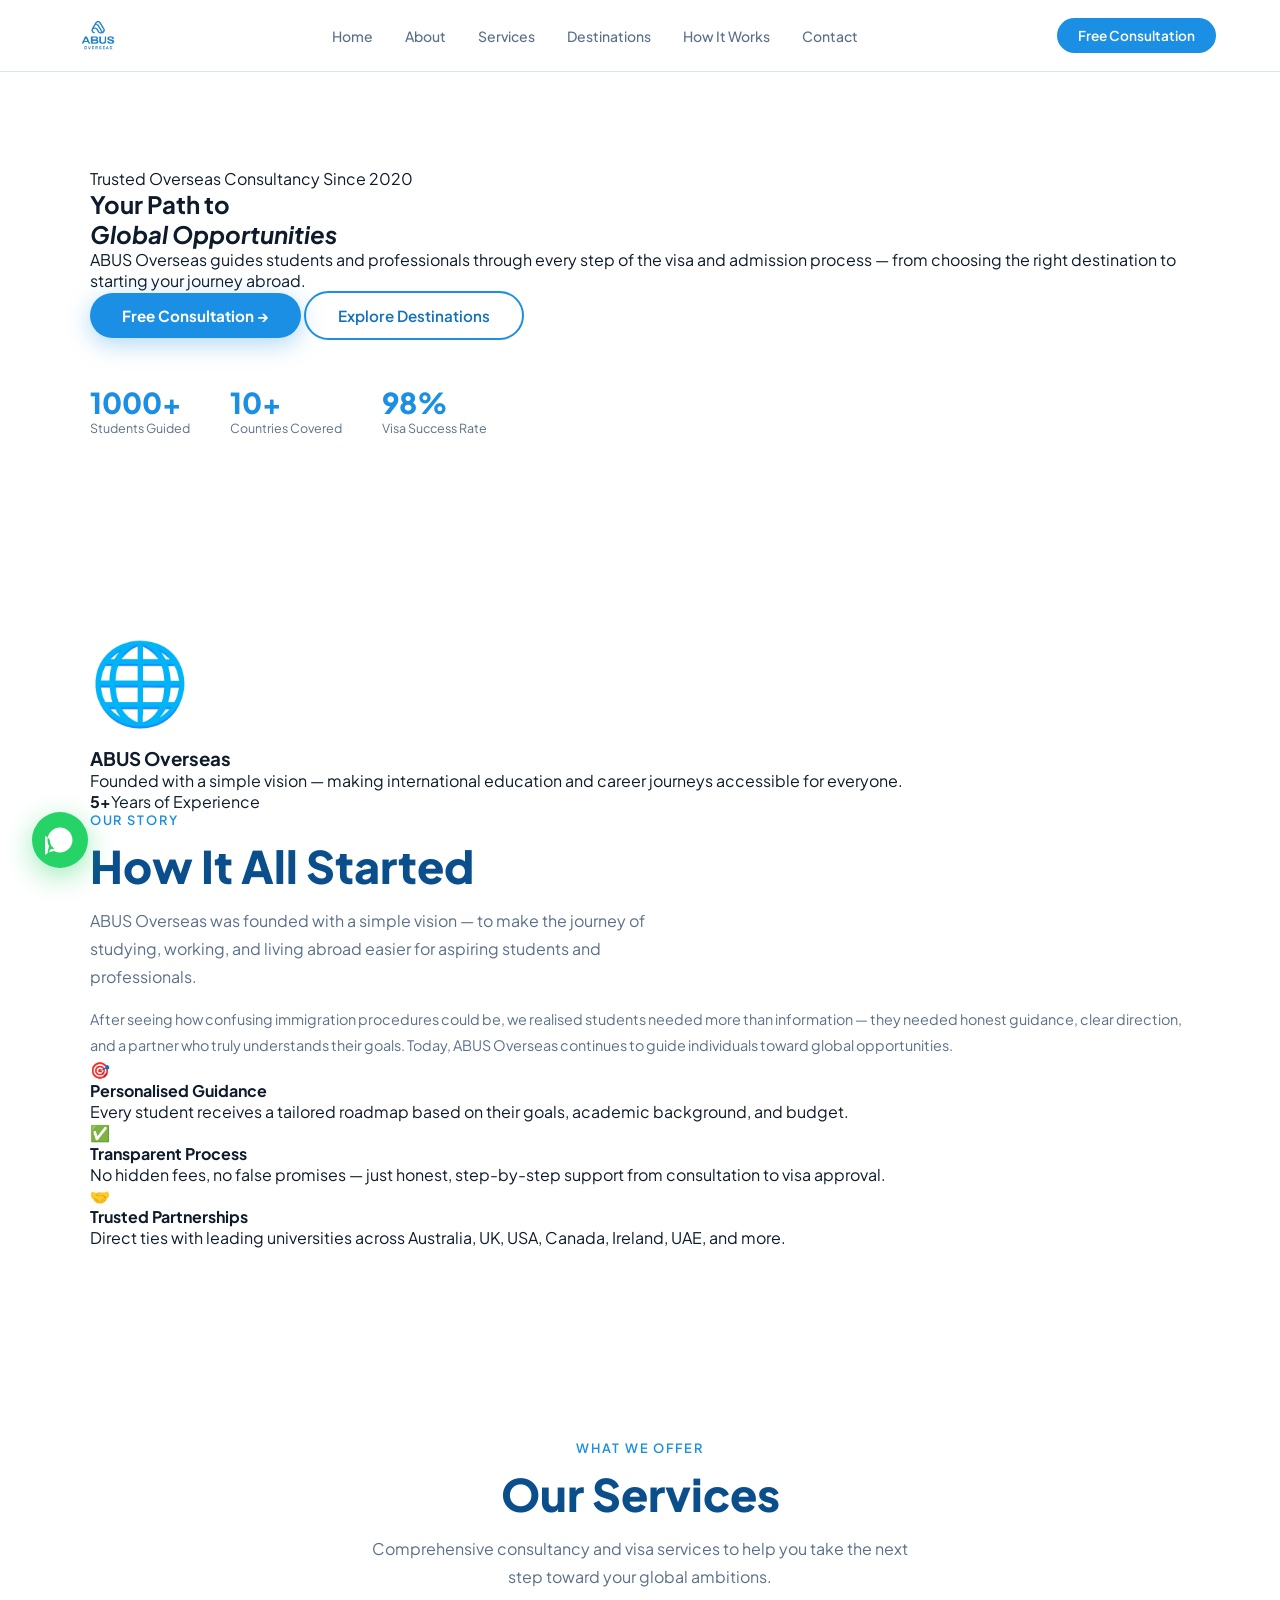
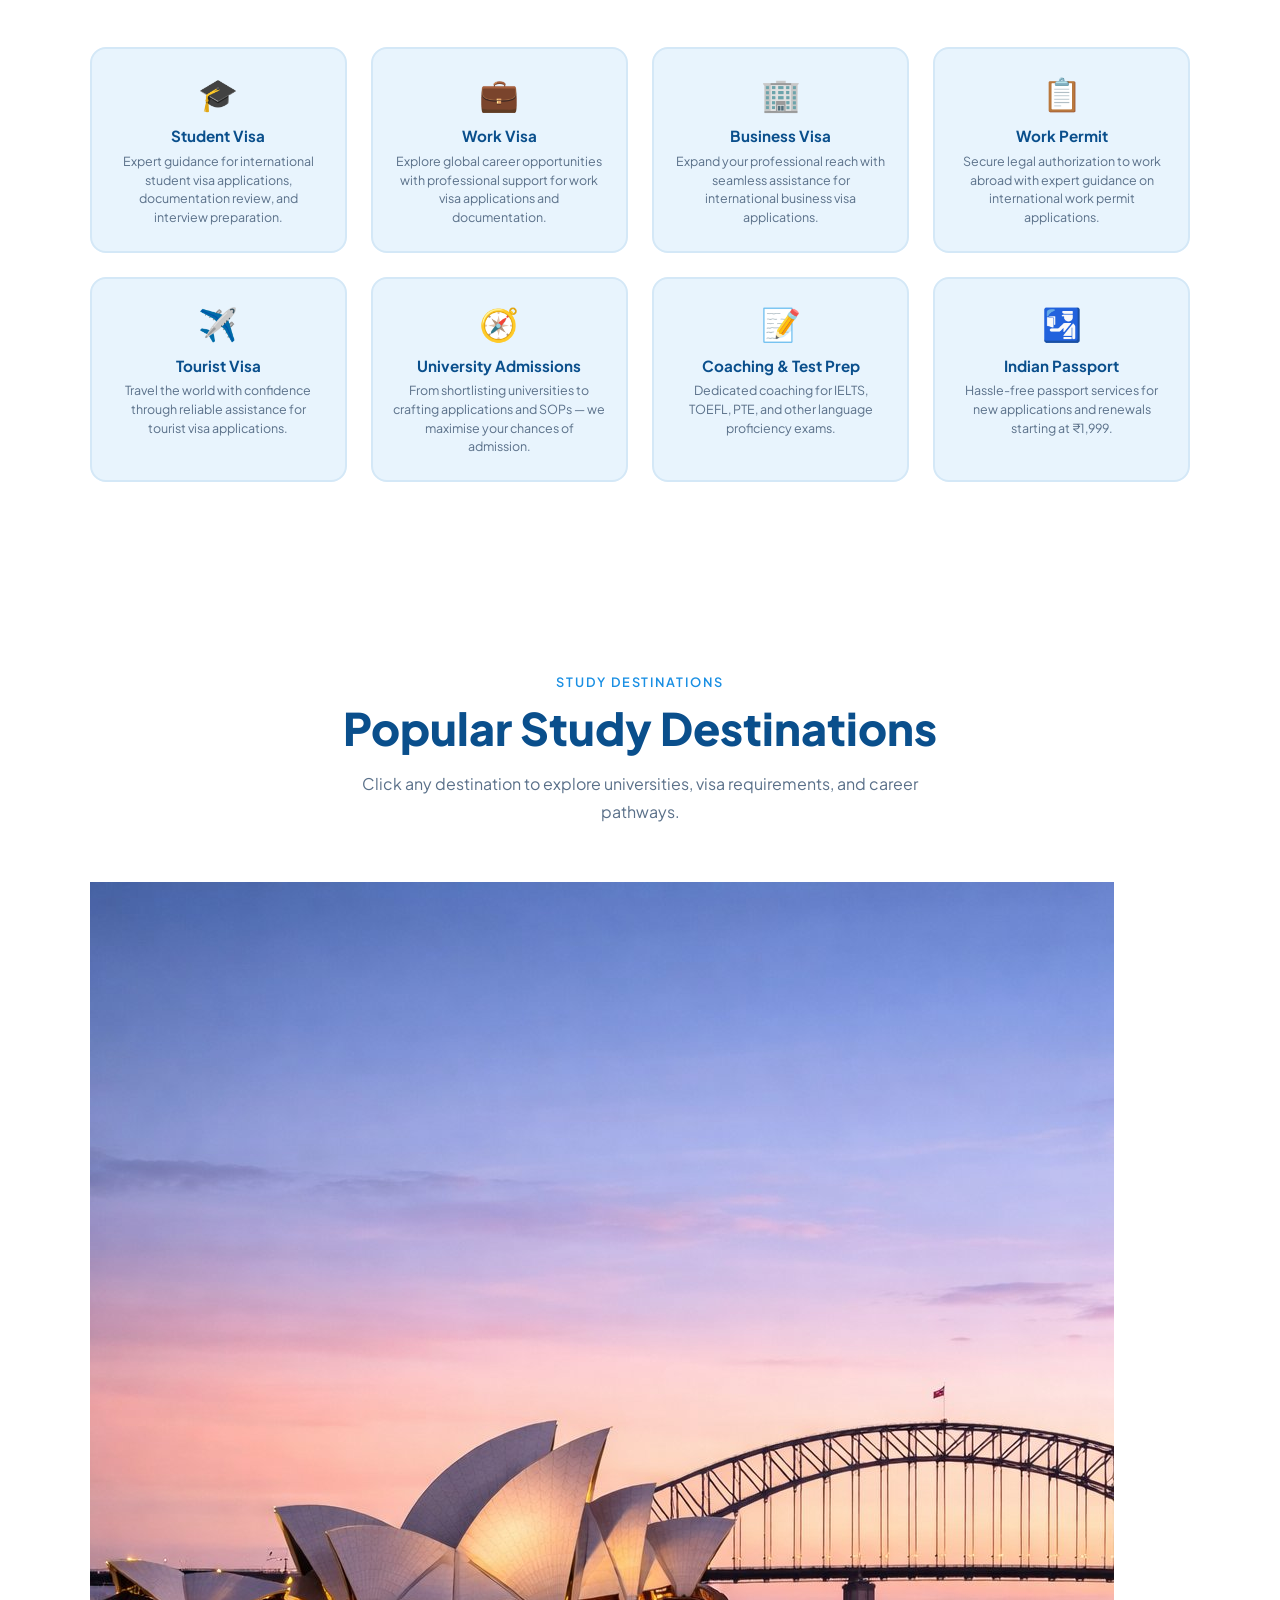
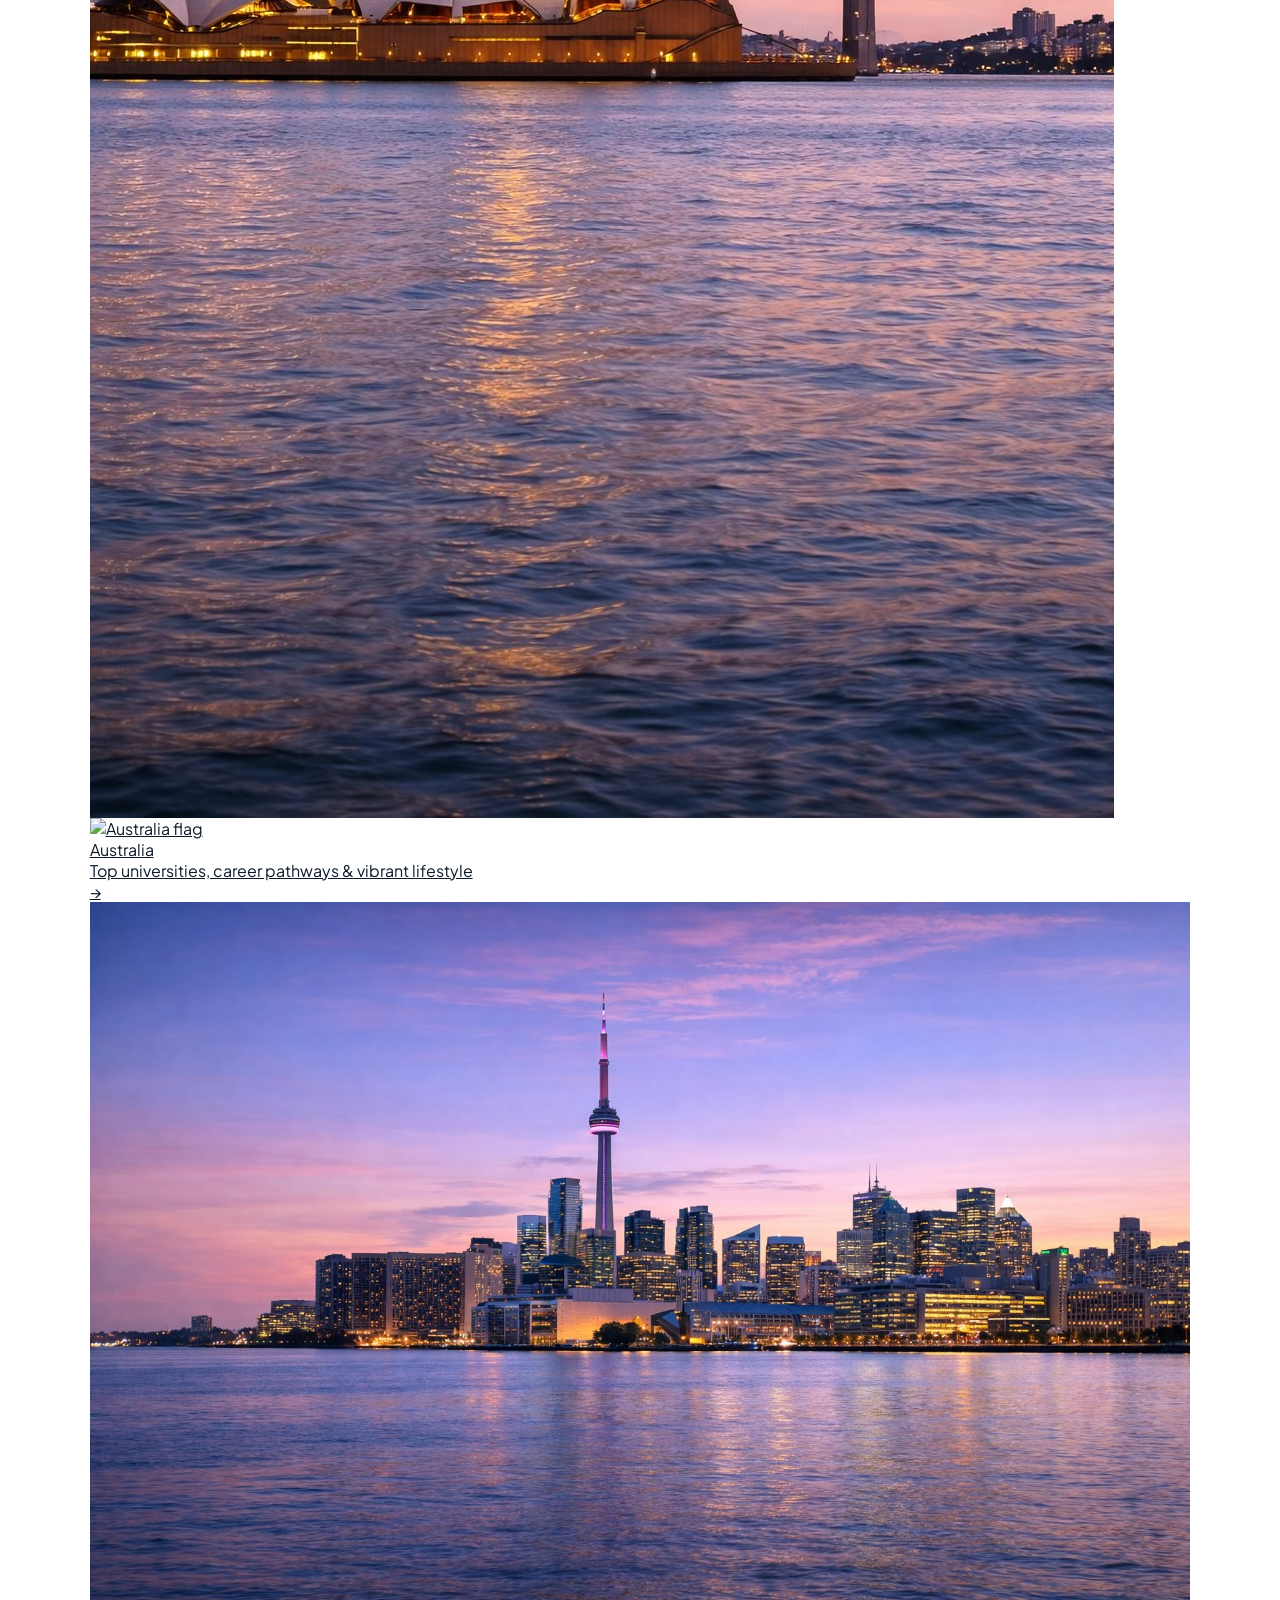
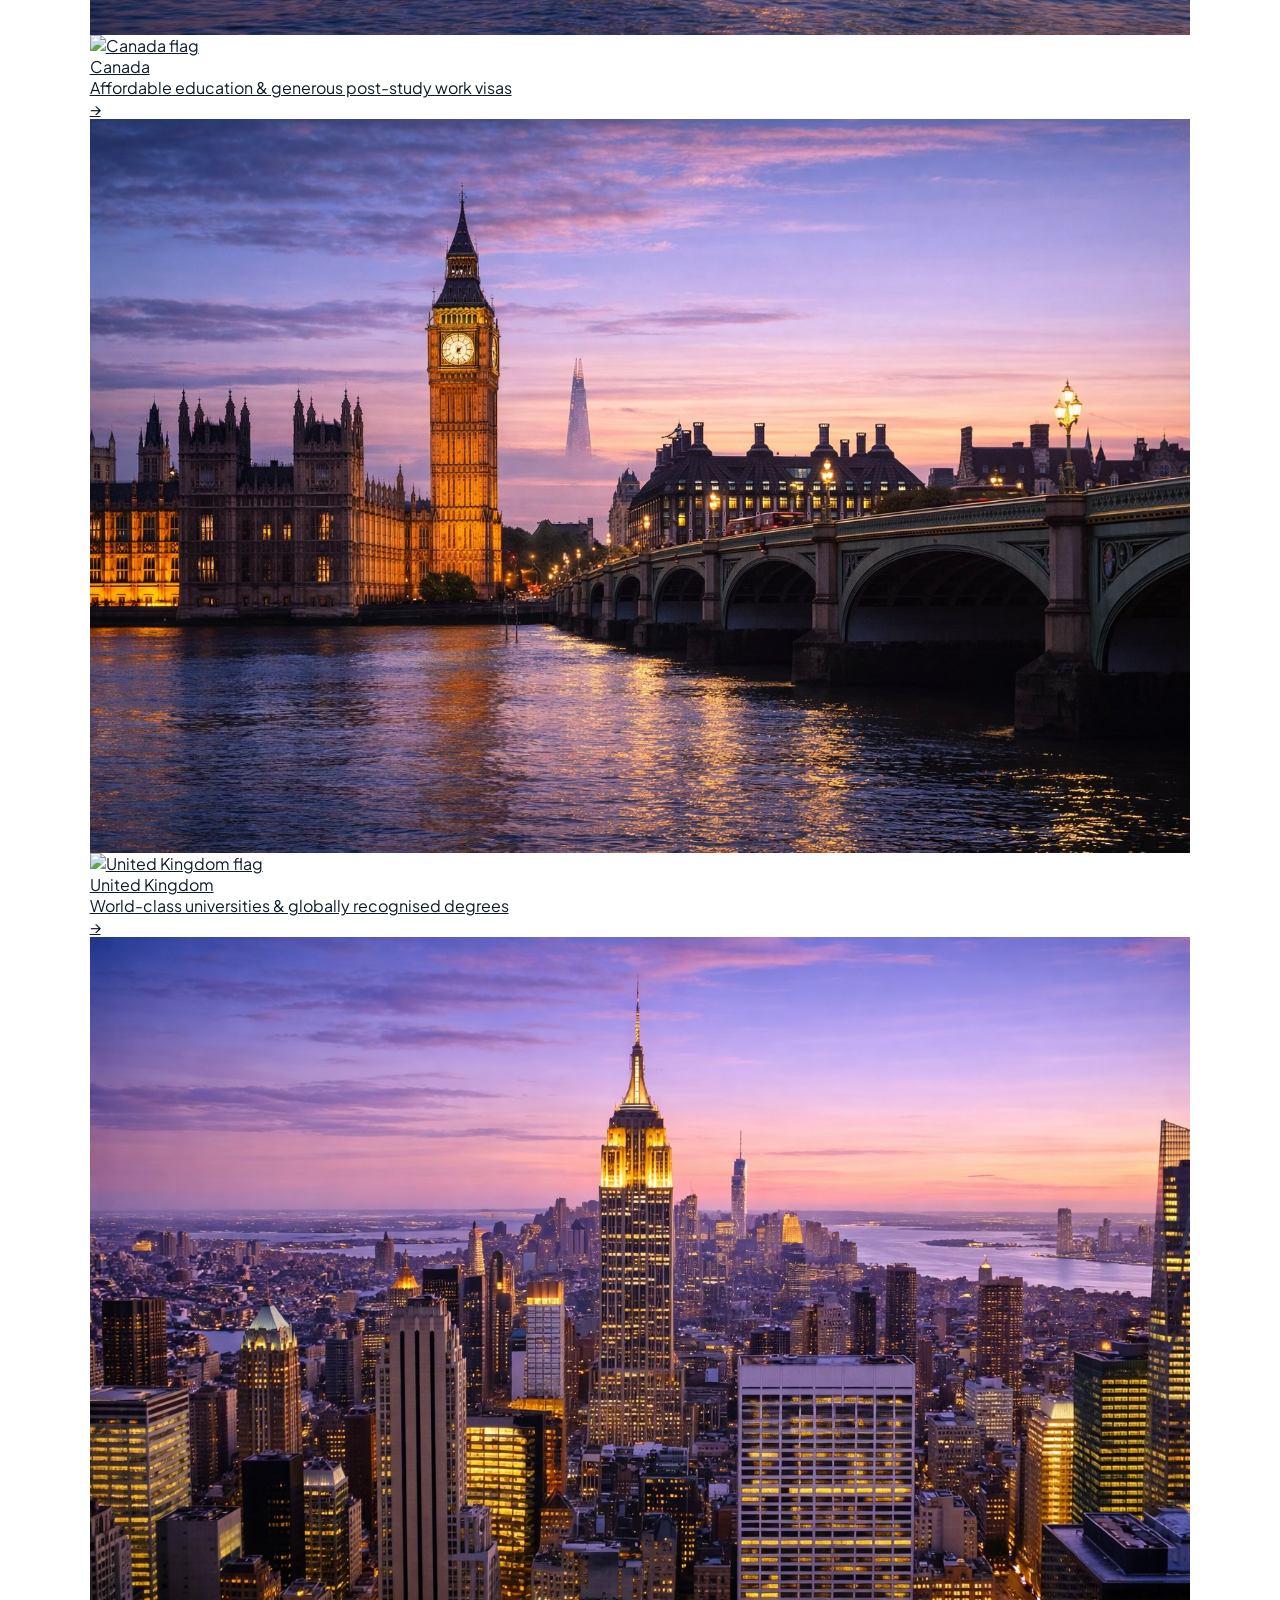
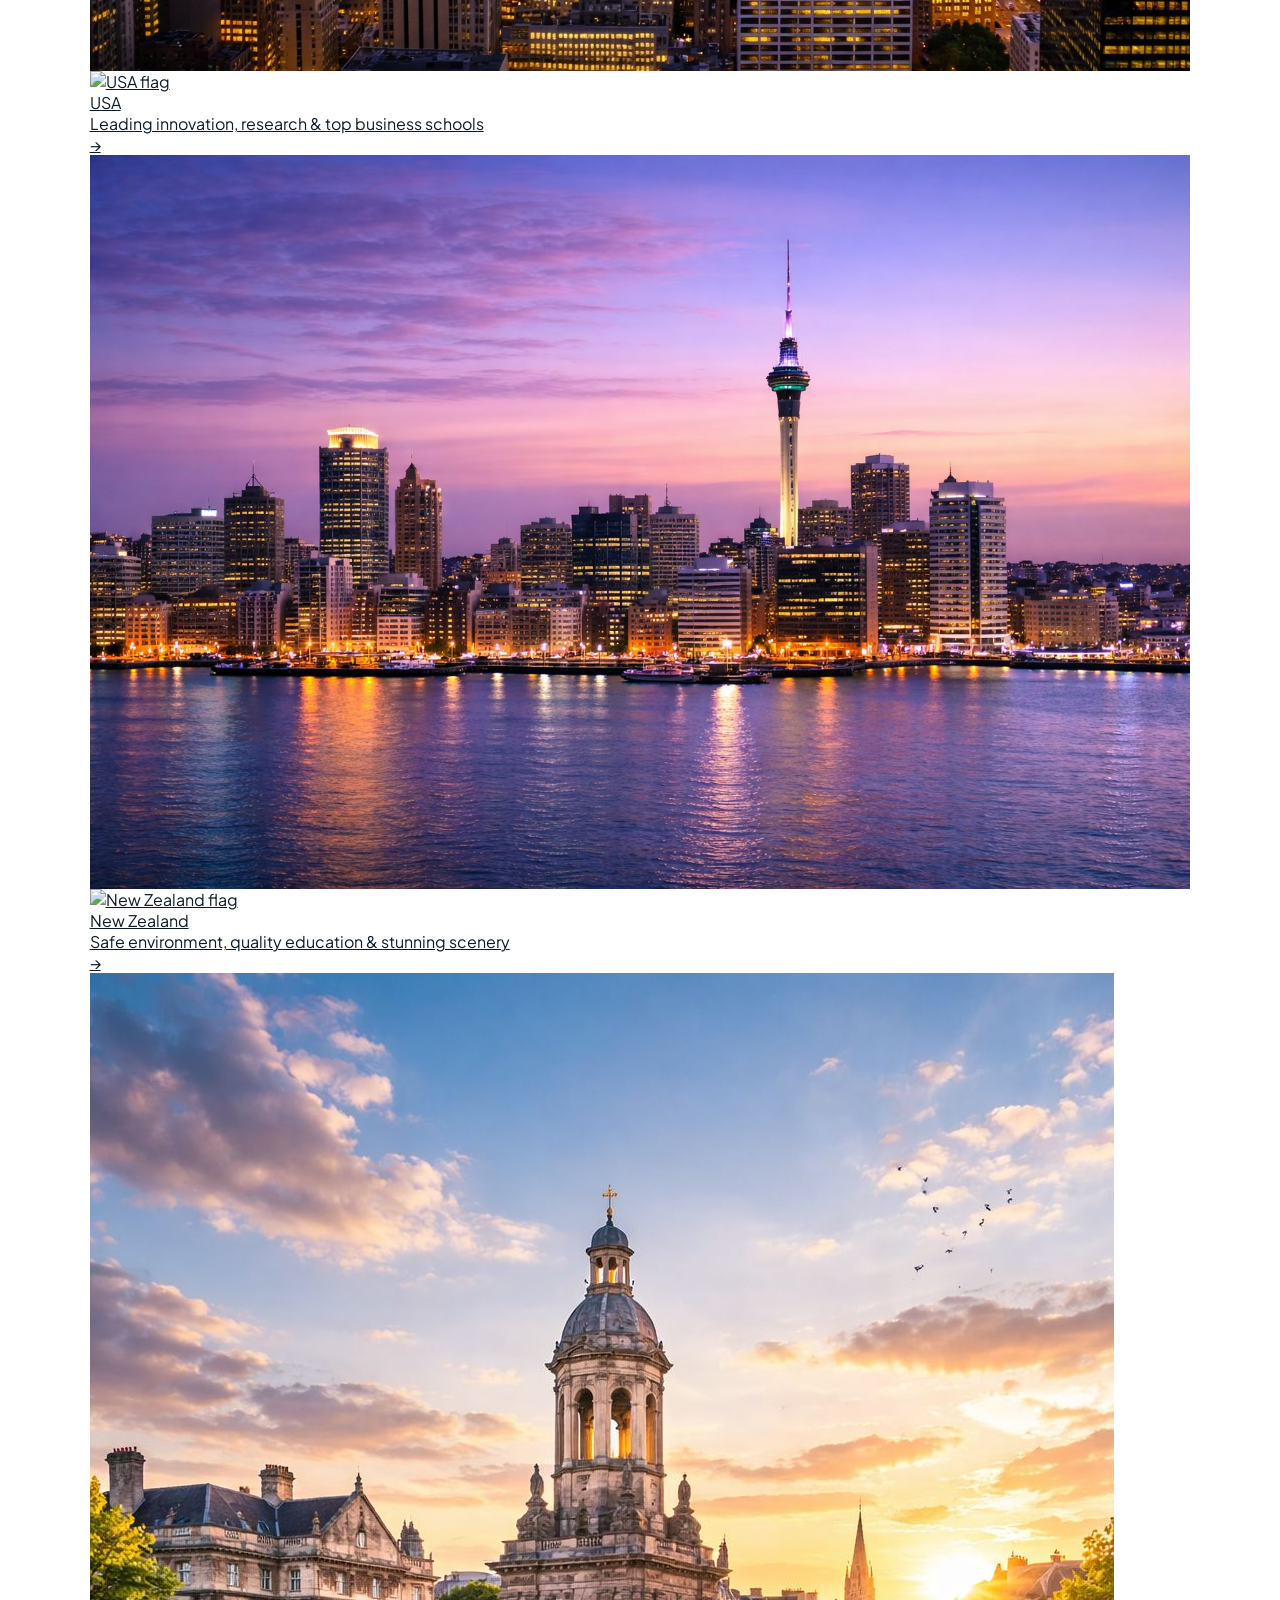
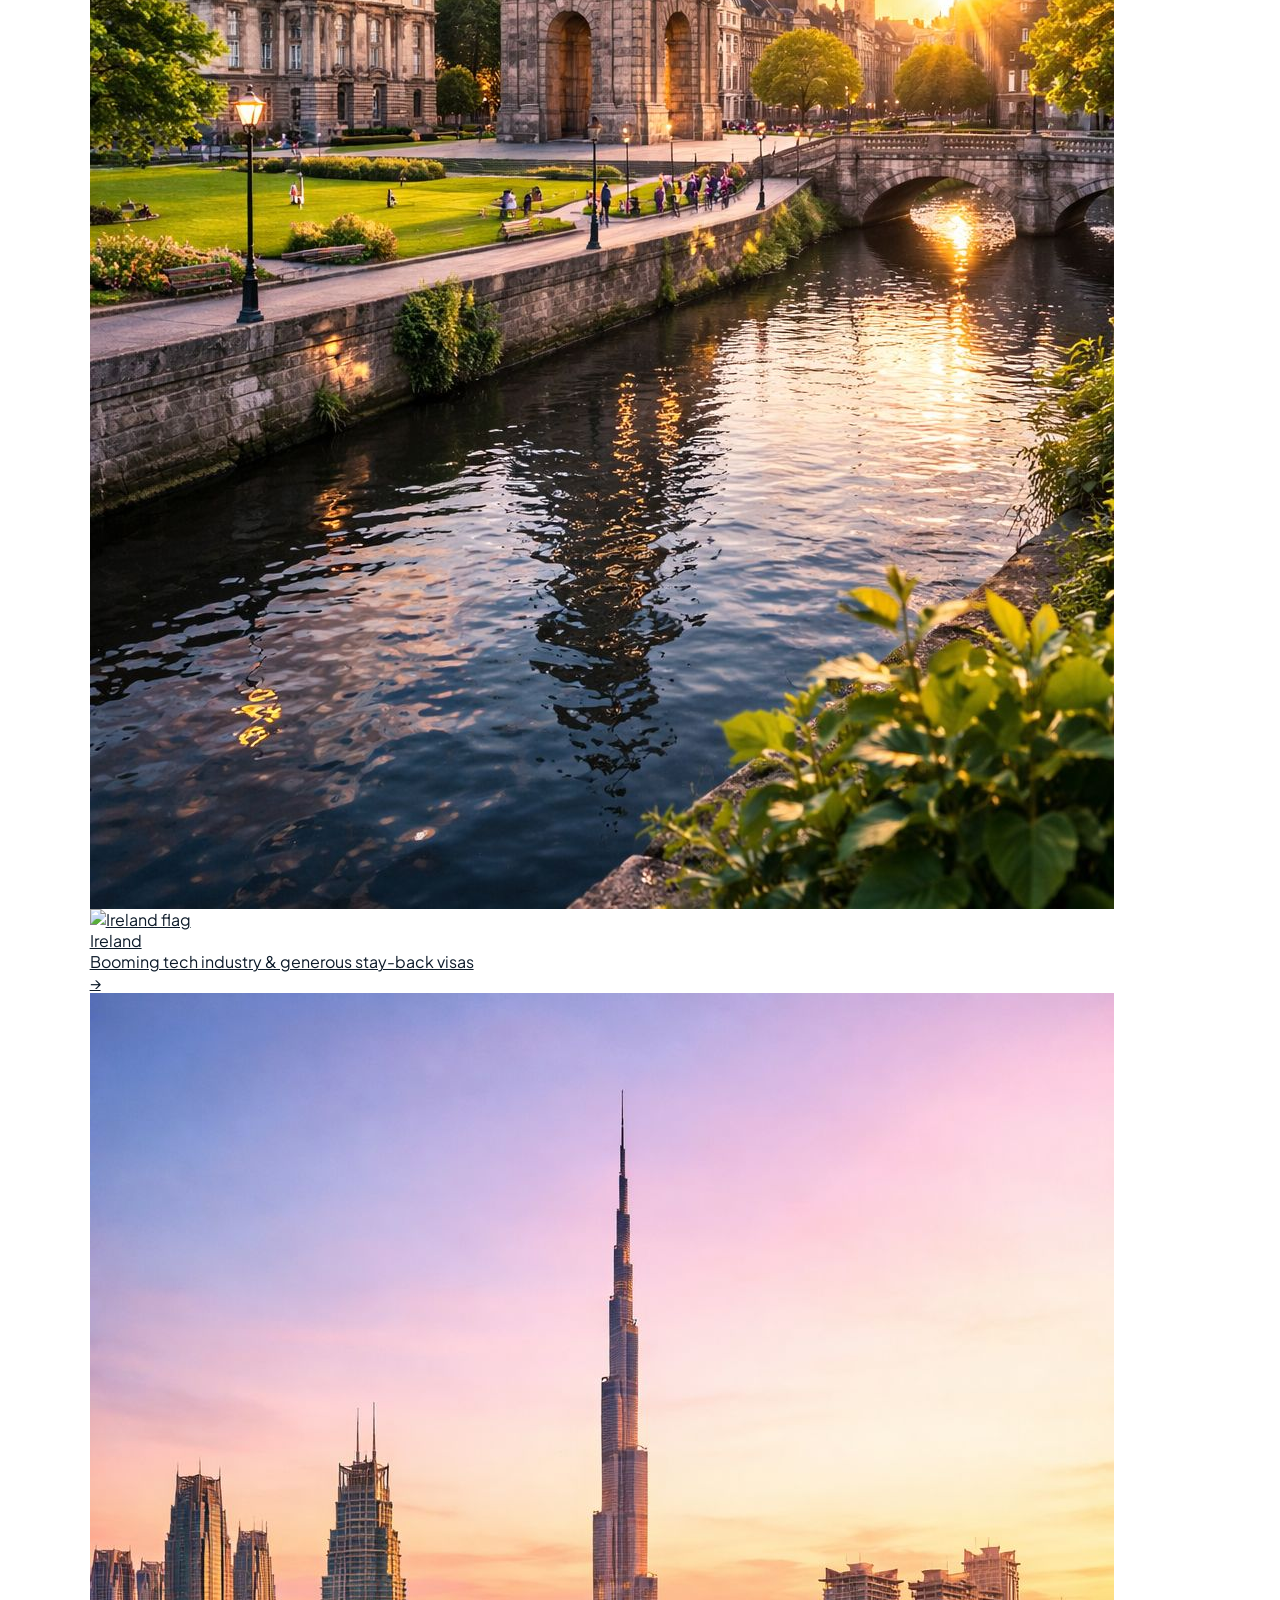
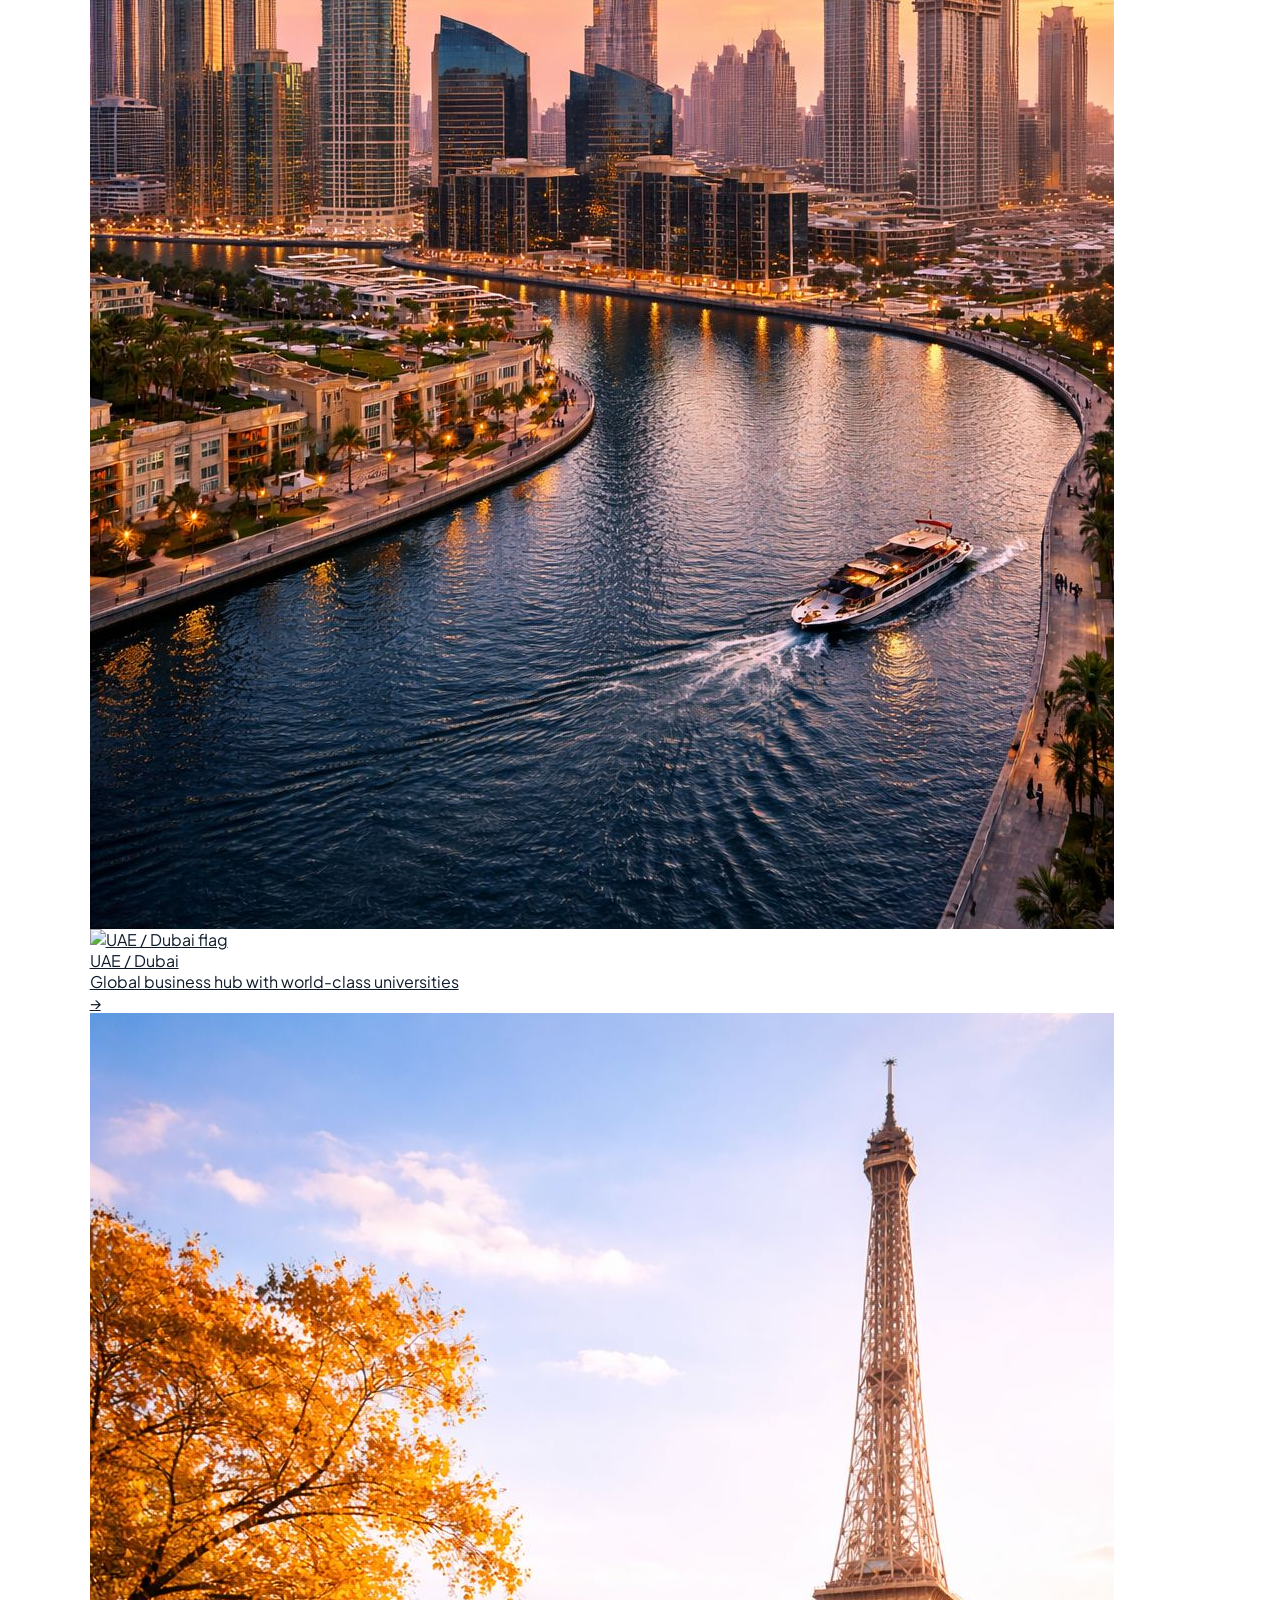
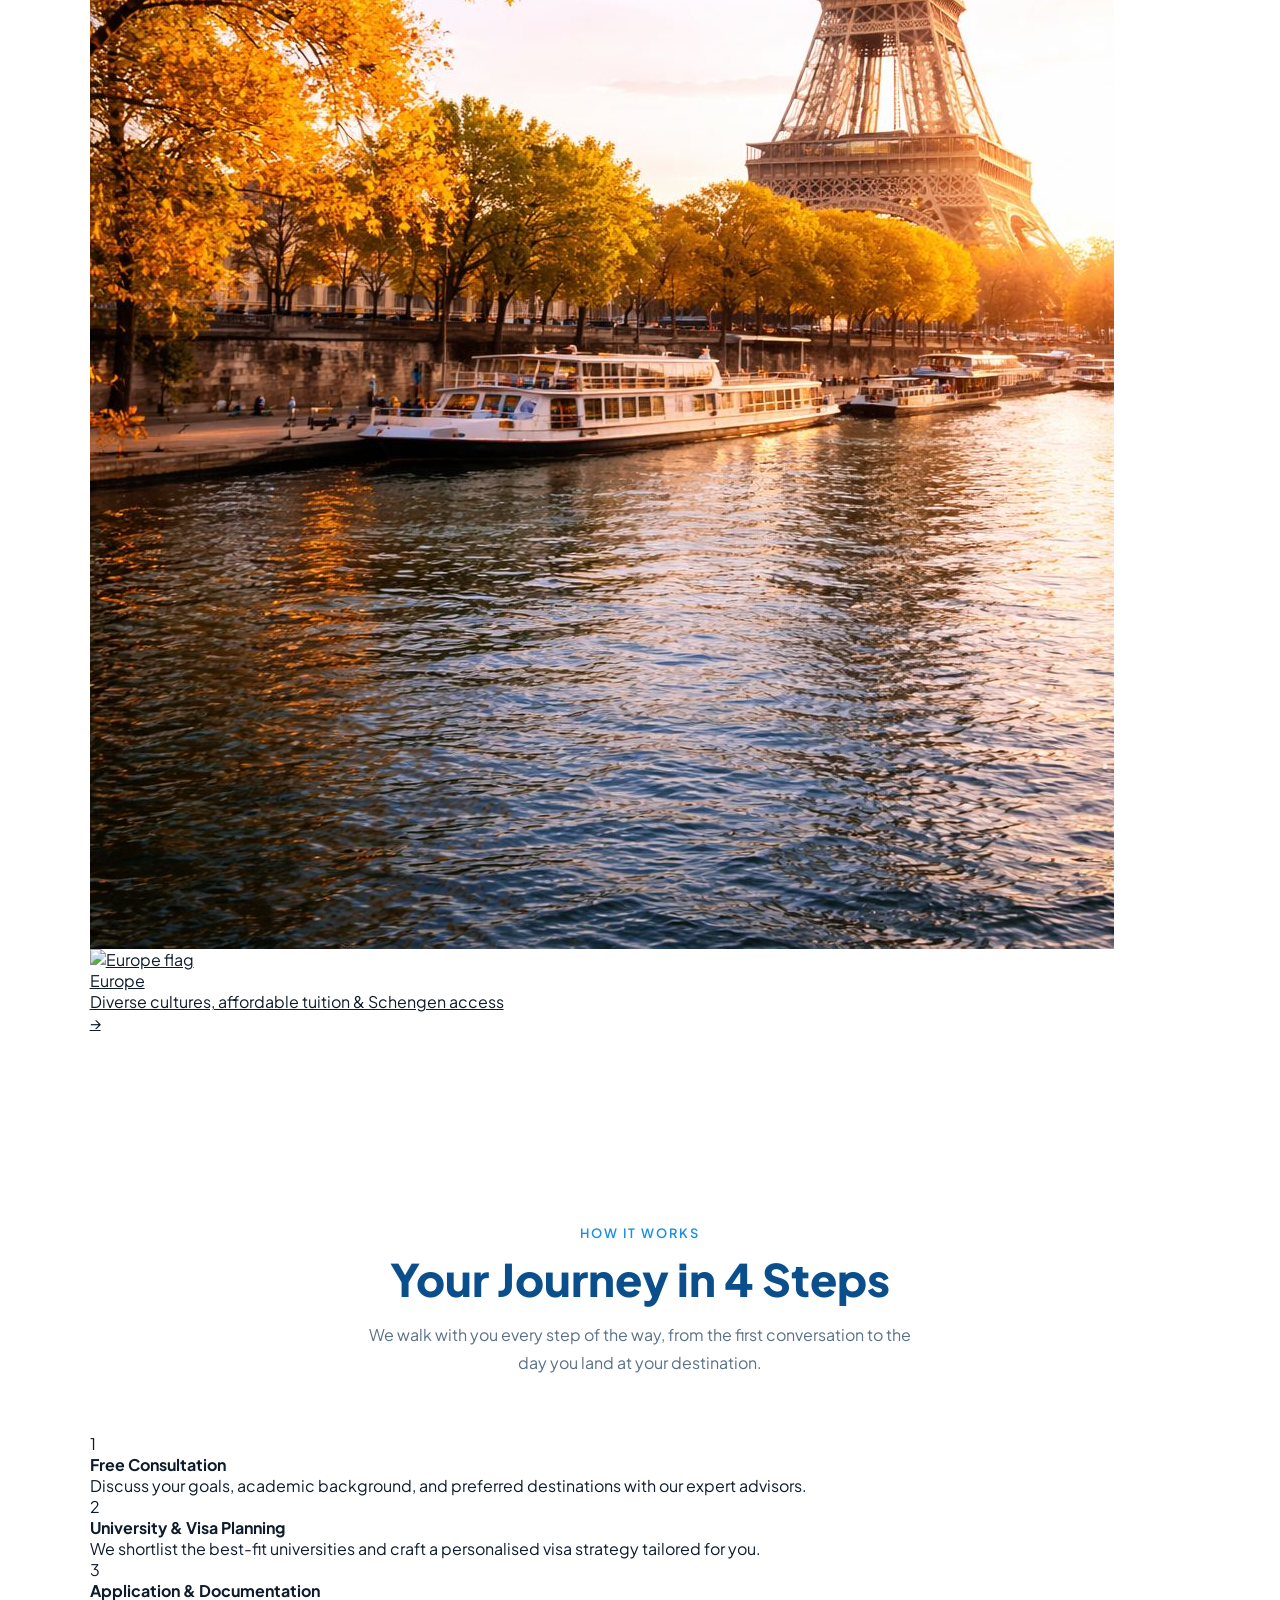
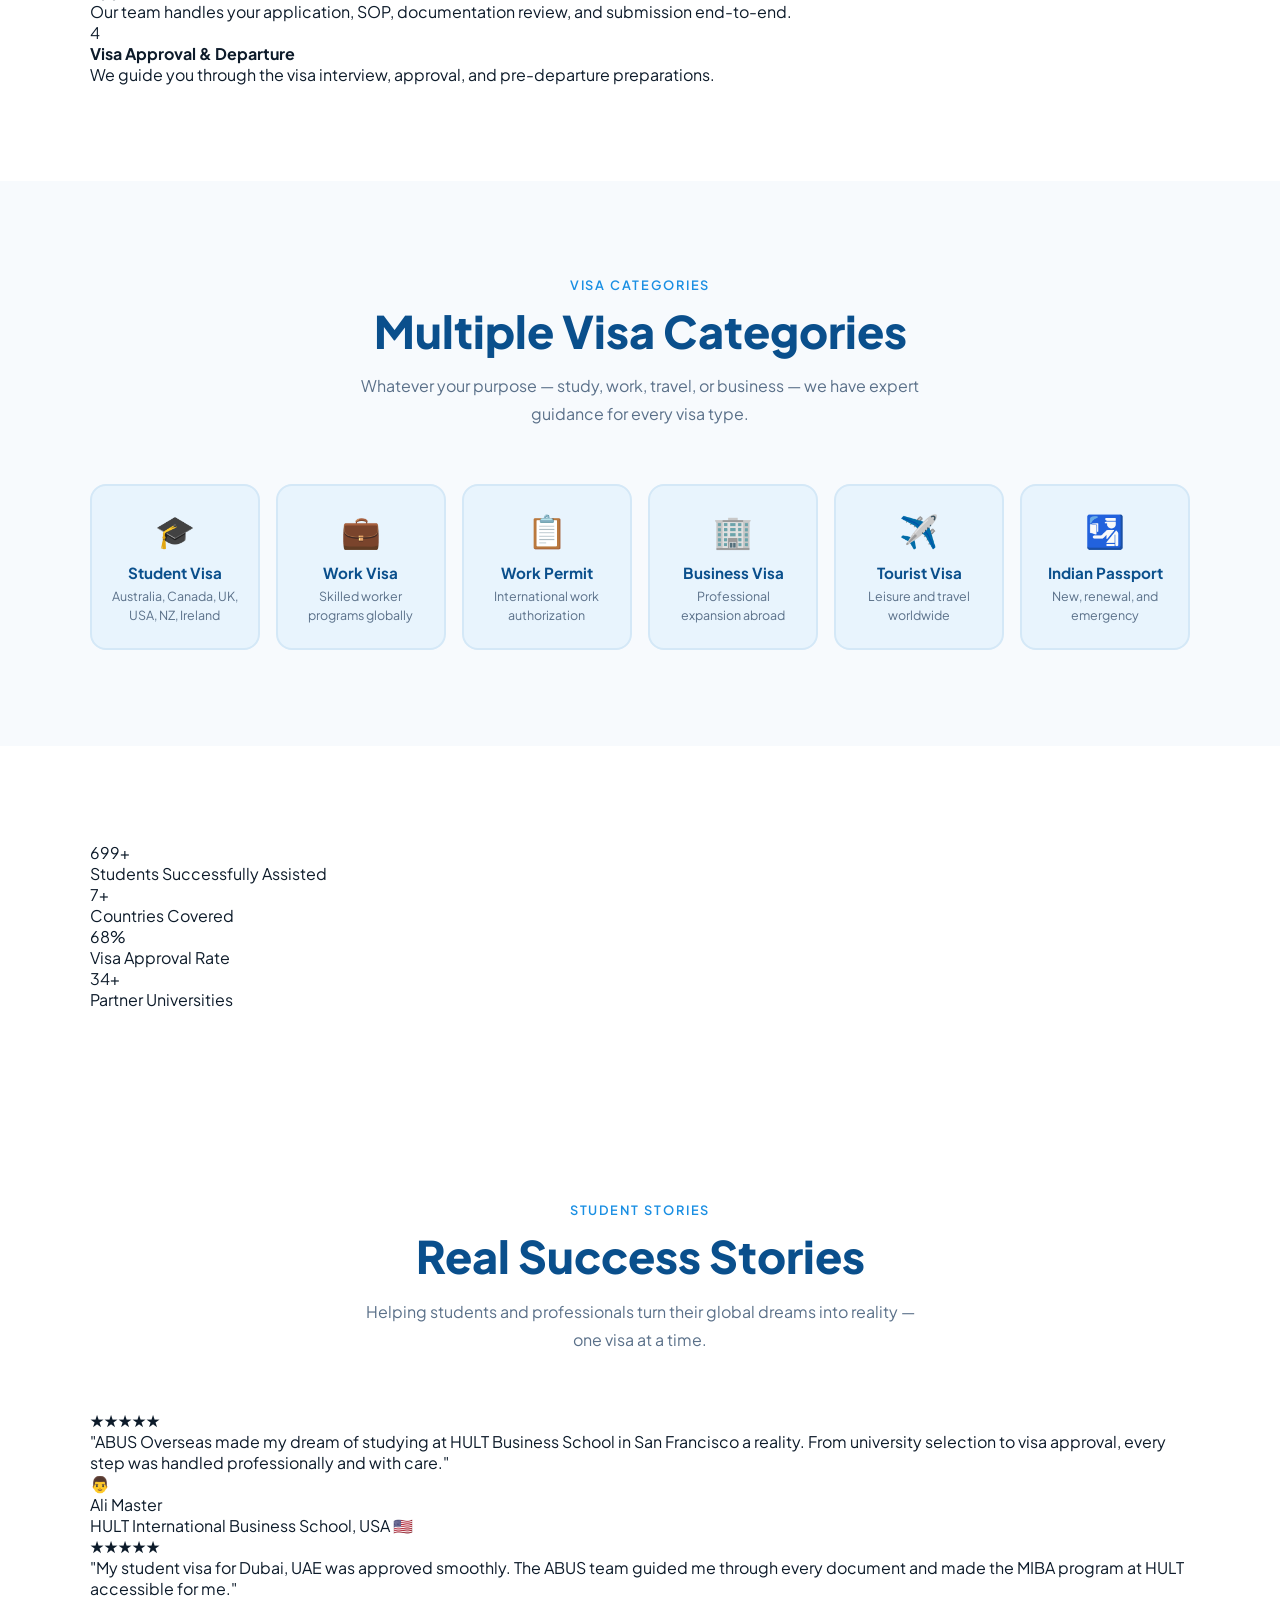
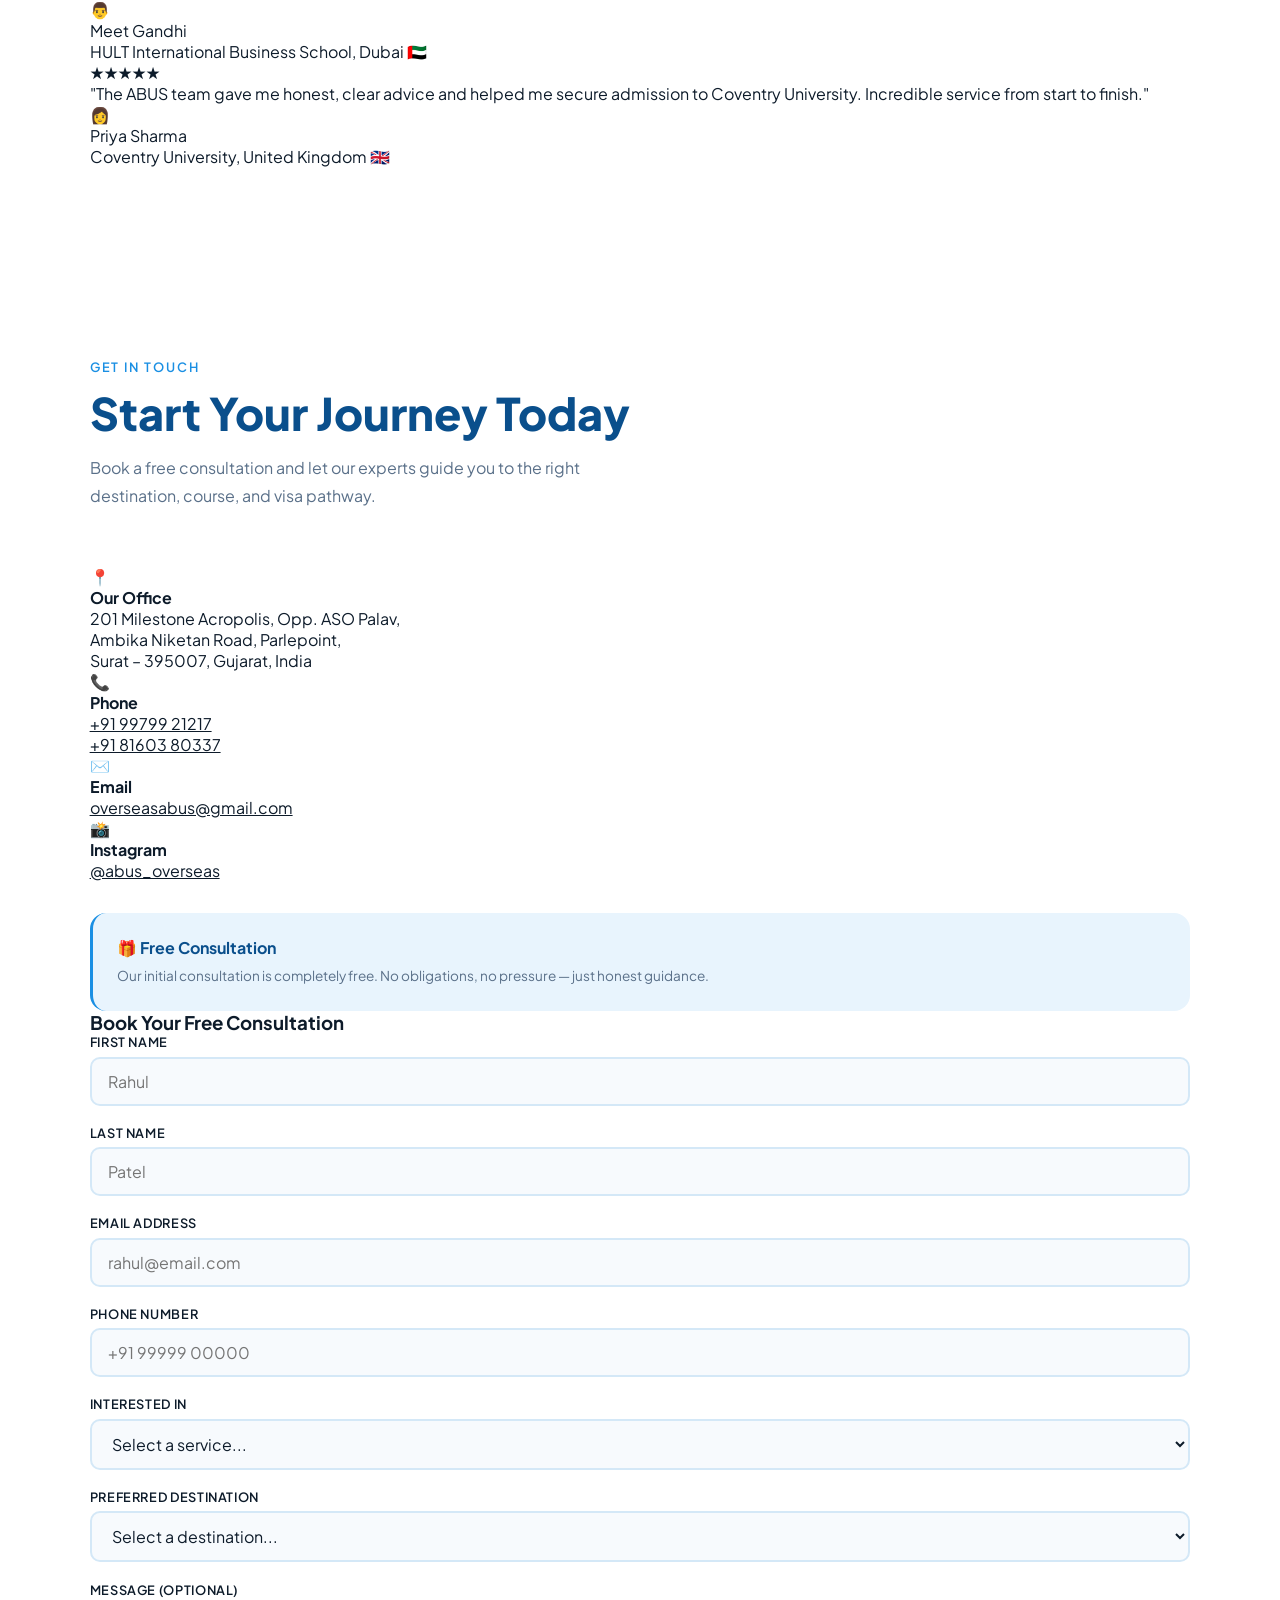
==== index.html @ 8bae04ed "issue2" ====
<!DOCTYPE html>
<html lang="en">
<head>
<meta charset="UTF-8">
<meta name="viewport" content="width=device-width, initial-scale=1.0">
<title>ABUS Overseas – Visa Consultancy & Study Abroad Experts | Surat, India</title>
<meta name="description" content="ABUS Overseas provides expert visa consultancy, university admissions, and overseas coaching services. Student visa, work visa, passport assistance. Based in Surat, India.">
<meta name="keywords" content="visa consultancy Surat, study abroad India, student visa Australia, Canada PR, UK student visa, IELTS coaching Surat, overseas education consultant, ABUS Overseas">
<meta name="author" content="ABUS Overseas">
<meta name="robots" content="index, follow">
<link rel="canonical" href="https://Raj-DigiSurf.github.io/abus-overseas/">
<meta property="og:type" content="website">
<meta property="og:title" content="ABUS Overseas – Your Path to Global Opportunities">
<meta property="og:description" content="Expert visa consultancy and overseas education services. 1000+ students guided across Australia, Canada, UK, USA, New Zealand, Ireland and UAE.">
<meta property="og:url" content="https://Raj-DigiSurf.github.io/abus-overseas/">
<meta property="og:image" content="https://Raj-DigiSurf.github.io/abus-overseas/og-image.jpg">
<meta name="twitter:card" content="summary_large_image">
<meta name="twitter:title" content="ABUS Overseas – Your Path to Global Opportunities">
<script type="application/ld+json">
{
  "@context": "https://schema.org",
  "@type": "LocalBusiness",
  "name": "ABUS Overseas",
  "url": "https://Raj-DigiSurf.github.io/abus-overseas/",
  "telephone": "+91-9979921217",
  "email": "overseasabus@gmail.com",
  "address": {
    "@type": "PostalAddress",
    "streetAddress": "201 Milestone Acropolis, Opp. ASO Palav, Ambika Niketan Road, Parlepoint",
    "addressLocality": "Surat",
    "addressRegion": "Gujarat",
    "postalCode": "395007",
    "addressCountry": "IN"
  },
  "openingHoursSpecification": {
    "@type": "OpeningHoursSpecification",
    "dayOfWeek": ["Monday","Tuesday","Wednesday","Thursday","Friday","Saturday"],
    "opens": "09:00",
    "closes": "19:00"
  },
  "sameAs": ["https://www.instagram.com/abus_overseas","https://www.facebook.com/abusoverseas"]
}
</script>
<link rel="preconnect" href="https://fonts.googleapis.com">
<link href="https://fonts.googleapis.com/css2?family=Plus+Jakarta+Sans:ital,wght@0,400;0,500;0,600;0,700;0,800;1,400&display=swap" rel="stylesheet">
<link rel="stylesheet" href="styles.css">
<style>
:root{--blue:#1A8FE3;--blue-dark:#1270BE;--blue-deep:#0A4F8C;--blue-light:#E8F4FD;--blue-mid:#4AADEF;--white:#fff;--off-white:#F7FAFD;--text:#0D1B2A;--muted:#5A7089;--border:#D4E8F7;--nav-h:72px}
*,*::before,*::after{box-sizing:border-box;margin:0;padding:0}
html{scroll-behavior:smooth}
body{font-family:'Plus Jakarta Sans',sans-serif;color:var(--text);background:var(--white);overflow-x:hidden}
h1,h2,h3,h4,h5{font-family:'Plus Jakarta Sans',sans-serif}
img{max-width:100%;display:block}
/* ── NAV ── */
nav#main-nav{position:fixed;top:0;left:0;right:0;height:var(--nav-h);background:rgba(255,255,255,.96);backdrop-filter:blur(14px);border-bottom:1px solid var(--border);display:flex;align-items:center;justify-content:space-between;padding:0 5%;z-index:1000;transition:box-shadow .3s}
nav#main-nav.scrolled{box-shadow:0 4px 30px rgba(26,143,227,.1)}
.nav-logo{display:flex;align-items:center;text-decoration:none}
.nav-logo img{height:68px;width:auto;transition:opacity .2s}
.nav-links{display:flex;gap:2rem;list-style:none}
.nav-links a{text-decoration:none;font-size:.875rem;font-weight:500;color:var(--muted);transition:color .2s;position:relative;padding-bottom:4px}
.nav-links a::after{content:'';position:absolute;bottom:0;left:0;right:0;height:2px;background:var(--blue);transform:scaleX(0);transition:transform .25s}
.nav-links a:hover,.nav-links a.active{color:var(--blue)}
.nav-links a:hover::after,.nav-links a.active::after{transform:scaleX(1)}
.nav-cta{background:var(--blue);color:#fff;padding:.55rem 1.3rem;border-radius:100px;font-weight:600;font-size:.85rem;text-decoration:none;transition:background .2s,transform .15s;white-space:nowrap}
.nav-cta:hover{background:var(--blue-dark);transform:translateY(-1px)}
.hamburger span{display:block;width:24px;height:2px;background:var(--text);border-radius:2px;transition:all .3s}
.hamburger.active span:nth-child(1){transform:translateY(7px) rotate(45deg)}
.hamburger.active span:nth-child(2){opacity:0;transform:scaleX(0)}
.hamburger.active span:nth-child(3){transform:translateY(-7px) rotate(-45deg)}
.mobile-menu{position:fixed;top:var(--nav-h);left:0;right:0;bottom:0;background:#fff;padding:0 5% 2rem;display:none;flex-direction:column;z-index:999;overflow-y:auto;-webkit-overflow-scrolling:touch}
.mobile-menu.open{display:flex}
.mobile-menu a{font-size:1rem;font-weight:600;color:var(--text);text-decoration:none;padding:1rem 0;border-bottom:1px solid var(--border);display:flex;align-items:center;justify-content:space-between}
.mobile-menu a::after{content:'›';color:var(--blue);font-size:1.4rem;font-weight:300}
.mobile-menu a.mc{margin-top:1.5rem;background:var(--blue);color:#fff;padding:1rem 1.5rem;border-radius:100px;justify-content:center;border:none}
.mobile-menu a.mc::after{display:none}
.mobile-menu a.mc:hover{background:var(--blue-dark)}
/* ── FOOTER ── */
footer{background:var(--blue-deep);color:rgba(255,255,255,.75);padding:4rem 7% 2rem}
.footer-top{display:grid;grid-template-columns:1.8fr 1fr 1fr 1fr;gap:3rem;padding-bottom:3rem;border-bottom:1px solid rgba(255,255,255,.1)}
.footer-logo{display:flex;align-items:center;text-decoration:none;margin-bottom:1rem}
.footer-logo img{height:52px;width:auto;border-radius:8px}
.footer-brand p{font-size:.85rem;line-height:1.7;max-width:260px}
.footer-social{display:flex;gap:.75rem;margin-top:1.25rem}
.social-btn{width:36px;height:36px;border-radius:50%;background:rgba(255,255,255,.1);display:flex;align-items:center;justify-content:center;text-decoration:none;font-size:.85rem;transition:background .2s,transform .15s}
.social-btn:hover{background:var(--blue);transform:translateY(-2px)}
.footer-col h5{font-size:.8rem;font-weight:700;color:#fff;text-transform:uppercase;letter-spacing:.12em;margin-bottom:1.1rem}
.footer-col ul{list-style:none;display:flex;flex-direction:column;gap:.5rem}
.footer-col ul a{font-size:.82rem;color:rgba(255,255,255,.6);text-decoration:none;transition:color .2s}
.footer-col ul a:hover{color:#fff}
.footer-bottom{display:flex;align-items:center;justify-content:space-between;padding-top:2rem;font-size:.78rem;color:rgba(255,255,255,.5);flex-wrap:wrap;gap:.5rem}
/* ── WHATSAPP ── */
.wa-float{position:fixed;bottom:2rem;left:2rem;z-index:900;background:#25d366;color:#fff;width:56px;height:56px;border-radius:50%;display:flex;align-items:center;justify-content:center;box-shadow:0 8px 28px rgba(37,211,102,.45);transition:all .2s;text-decoration:none}
.wa-float:hover{background:#128c4a;transform:translateY(-2px) scale(1.05)}
.wa-float svg{width:30px;height:30px}
/* ── RESPONSIVE NAV/FOOTER ── */
@media(max-width:960px){.nav-links{display:none}.hamburger{display:flex}.nav-cta{display:none}.nav-logo img{height:52px}.footer-top{grid-template-columns:1fr 1fr;gap:2rem}}
@media(max-width:768px){.footer-top{grid-template-columns:1fr 1fr;gap:2rem}footer{padding:3rem 5% 2rem}.footer-bottom{flex-direction:column;text-align:center}.wa-float{bottom:1.2rem;left:1.2rem;width:48px;height:48px}}

.
.
.
.

.
.
.
.
.

/* ── ANIMATIONS ── */
@keyframes fadeUp{from{opacity:0;transform:translateY(24px)}to{opacity:1;transform:translateY(0)}}

/* ── RESPONSIVE ── */
@media(max-width:1100px){.dest-grid{grid-template-columns:repeat(4,1fr)}
}
@media(max-width:960px){#hero{grid-template-columns:1fr;padding:calc(var(--nav-h)+2.5rem) 6% 4rem;gap:3rem;min-height:autooverflow-x:hidden;}
  
  
  .hero-desc{margin:0 auto 2rem}
  .hero-actions{justify-content:center}
    #about{grid-template-columns:1fr;gap:2.5rem}
  .about-image-wrap{display:none}
  .dest-grid{grid-template-columns:repeat(2,1fr)}
  .process-steps{grid-template-columns:1fr 1fr;gap:2.5rem}
  .process-steps::before{display:none}
  .testimonials-grid{grid-template-columns:1fr 1fr;gap:1.25rem}
  .stats-inner{grid-template-columns:1fr 1fr;gap:2rem}
  .contact-layout{grid-template-columns:1fr;gap:2.5rem}
  .
  section{padding:5rem 6%}
  #stats{padding:5rem 6%}
  
  
  
  
}
@media(max-width:640px){section{padding:3.5rem 5%}
  #stats{padding:3.5rem 5%}
  #hero{padding:calc(var(--nav-h)+1.5rem) 5% 3rem;text-align:centeroverflow-x:hidden;}
  
  .hero-title{font-size:2rem}
  .hero-desc{font-size:.92rem}
  .hero-actions{flex-direction:column;align-items:center;gap:.75rem}
  .hero-actions .btn-primary,.hero-actions .btn-secondary{width:100%;max-width:320px;text-align:center}
      .section-title{font-size:1.65rem}
    .dest-grid{grid-template-columns:1fr 1fr;gap:.9rem}
  .dest-card-img{aspect-ratio:3/4}
  .dest-card-name{font-size:1rem}
  .process-steps{grid-template-columns:1fr;gap:1.5rem}
  .step-num{width:52px;height:52px;font-size:1.2rem}
    .stats-inner{grid-template-columns:1fr 1fr;gap:1.25rem;padding:2rem 5%;border-radius:18px}
  .stat-big{font-size:2rem}
  .testimonials-grid{grid-template-columns:1fr;gap:1rem}
  .contact-form{padding:1.5rem 1.25rem}
  .form-row{grid-template-columns:1fr}
  .
  .
  .
  
}
@media(max-width:400px){.dest-grid{grid-template-columns:1fr}
  .dest-card-img{aspect-ratio:16/9}
  .hero-title{font-size:1.75rem}
      .stats-inner{grid-template-columns:1fr}
  .testimonials-grid{grid-template-columns:1fr}
}
</style>
</head>
<body>
<div id="site-header" style="height:var(--nav-h,72px)"></div>

<!-- HERO -->
<section id="hero">
  <div class="hero-bg"><span></span><span></span></div>
  <div class="hero-content">
    <div class="hero-badge">Trusted Overseas Consultancy Since 2020</div>
    <h1 class="hero-title">Your Path to<br><em>Global Opportunities</em></h1>
    <p class="hero-desc">ABUS Overseas guides students and professionals through every step of the visa and admission process — from choosing the right destination to starting your journey abroad.</p>
    <div class="hero-actions">
      <a href="#contact" class="btn-primary">Free Consultation →</a>
      <a href="destinations.html" class="btn-secondary">Explore Destinations</a>
    </div>
    <div class="hero-stats">
      <div><div class="hero-stat-num">1000+</div><div class="hero-stat-label">Students Guided</div></div>
      <div><div class="hero-stat-num">10+</div><div class="hero-stat-label">Countries Covered</div></div>
      <div><div class="hero-stat-num">98%</div><div class="hero-stat-label">Visa Success Rate</div></div>
    </div>
  </div>
</section>

<!-- ABOUT -->
<section id="about">
  <div class="about-image-wrap">
    <div class="about-image-block">
      <div class="about-text-overlay">
        <div style="font-size:5rem;margin-bottom:1rem">🌐</div>
        <h3>ABUS Overseas</h3>
        <p>Founded with a simple vision — making international education and career journeys accessible for everyone.</p>
      </div>
    </div>
    <div class="about-badge-float"><strong>5+</strong><span>Years of Experience</span></div>
  </div>
  <div class="about-content">
    <div class="section-label">Our Story</div>
    <h2 class="section-title">How It All Started</h2>
    <p class="section-desc">ABUS Overseas was founded with a simple vision — to make the journey of studying, working, and living abroad easier for aspiring students and professionals.</p>
    <p style="font-size:.9rem;color:var(--muted);line-height:1.8;margin-top:1rem">After seeing how confusing immigration procedures could be, we realised students needed more than information — they needed honest guidance, clear direction, and a partner who truly understands their goals. Today, ABUS Overseas continues to guide individuals toward global opportunities.</p>
    <div class="about-features">
      <div class="about-feature"><div class="about-feature-icon">🎯</div><div class="about-feature-text"><h4>Personalised Guidance</h4><p>Every student receives a tailored roadmap based on their goals, academic background, and budget.</p></div></div>
      <div class="about-feature"><div class="about-feature-icon">✅</div><div class="about-feature-text"><h4>Transparent Process</h4><p>No hidden fees, no false promises — just honest, step-by-step support from consultation to visa approval.</p></div></div>
      <div class="about-feature"><div class="about-feature-icon">🤝</div><div class="about-feature-text"><h4>Trusted Partnerships</h4><p>Direct ties with leading universities across Australia, UK, USA, Canada, Ireland, UAE, and more.</p></div></div>
    </div>
  </div>
</section>

<!-- SERVICES -->
<section id="services">
  <div class="section-header centered">
    <div class="section-label">What We Offer</div>
    <h2 class="section-title">Our Services</h2>
    <p class="section-desc">Comprehensive consultancy and visa services to help you take the next step toward your global ambitions.</p>
  </div>
  <div class="services-grid">
    <a href="services.html#student-visa" class="service-card" style="text-decoration:none;color:inherit;display:block"><div class="service-icon">🎓</div><h3>Student Visa</h3><p>Expert guidance for international student visa applications, documentation review, and interview preparation.</p></a>
    <a href="services.html#work-visa" class="service-card" style="text-decoration:none;color:inherit;display:block"><div class="service-icon">💼</div><h3>Work Visa</h3><p>Explore global career opportunities with professional support for work visa applications and documentation.</p></a>
    <a href="services.html#business-visa" class="service-card" style="text-decoration:none;color:inherit;display:block"><div class="service-icon">🏢</div><h3>Business Visa</h3><p>Expand your professional reach with seamless assistance for international business visa applications.</p></a>
    <a href="services.html#work-permit" class="service-card" style="text-decoration:none;color:inherit;display:block"><div class="service-icon">📋</div><h3>Work Permit</h3><p>Secure legal authorization to work abroad with expert guidance on international work permit applications.</p></a>
    <a href="services.html#tourist-visa" class="service-card" style="text-decoration:none;color:inherit;display:block"><div class="service-icon">✈️</div><h3>Tourist Visa</h3><p>Travel the world with confidence through reliable assistance for tourist visa applications.</p></a>
    <a href="services.html#admissions" class="service-card" style="text-decoration:none;color:inherit;display:block"><div class="service-icon">🧭</div><h3>University Admissions</h3><p>From shortlisting universities to crafting applications and SOPs — we maximise your chances of admission.</p></a>
    <a href="services.html#passport" class="service-card" style="text-decoration:none;color:inherit;display:block"><div class="service-icon">📝</div><h3>Coaching &amp; Test Prep</h3><p>Dedicated coaching for IELTS, TOEFL, PTE, and other language proficiency exams.</p></a>
    <a href="services.html#passport" class="service-card" style="text-decoration:none;color:inherit"><div class="service-icon">🛂</div><h3>Indian Passport</h3><p>Hassle-free passport services for new applications and renewals starting at ₹1,999.</p></a>
  </div>
</section>

<!-- DESTINATIONS -->
<section id="destinations">
  <div class="section-header centered">
    <div class="section-label">Study Destinations</div>
    <h2 class="section-title">Popular Study Destinations</h2>
    <p class="section-desc">Click any destination to explore universities, visa requirements, and career pathways.</p>
  </div>
  <div class="dest-grid">
    <a href="destinations.html#australia" class="dest-card">
      <img class="dest-card-img" src="[data-uri]" alt="Australia" loading="lazy">
      <div class="dest-card-overlay">
        <img class="dest-card-flag" src="https://flagcdn.com/h20/au.png" alt="Australia flag" loading="lazy">
        <div class="dest-card-name">Australia</div>
        <div class="dest-card-info">Top universities, career pathways & vibrant lifestyle</div>
      </div>
      <div class="dest-card-arrow">→</div>
    </a>
    <a href="destinations.html#canada" class="dest-card">
      <img class="dest-card-img" src="[data-uri]" alt="Canada" loading="lazy">
      <div class="dest-card-overlay">
        <img class="dest-card-flag" src="https://flagcdn.com/h20/ca.png" alt="Canada flag" loading="lazy">
        <div class="dest-card-name">Canada</div>
        <div class="dest-card-info">Affordable education & generous post-study work visas</div>
      </div>
      <div class="dest-card-arrow">→</div>
    </a>
    <a href="destinations.html#uk" class="dest-card">
      <img class="dest-card-img" src="[data-uri]" alt="United Kingdom" loading="lazy">
      <div class="dest-card-overlay">
        <img class="dest-card-flag" src="https://flagcdn.com/h20/gb.png" alt="United Kingdom flag" loading="lazy">
        <div class="dest-card-name">United Kingdom</div>
        <div class="dest-card-info">World-class universities & globally recognised degrees</div>
      </div>
      <div class="dest-card-arrow">→</div>
    </a>
    <a href="destinations.html#usa" class="dest-card">
      <img class="dest-card-img" src="[data-uri]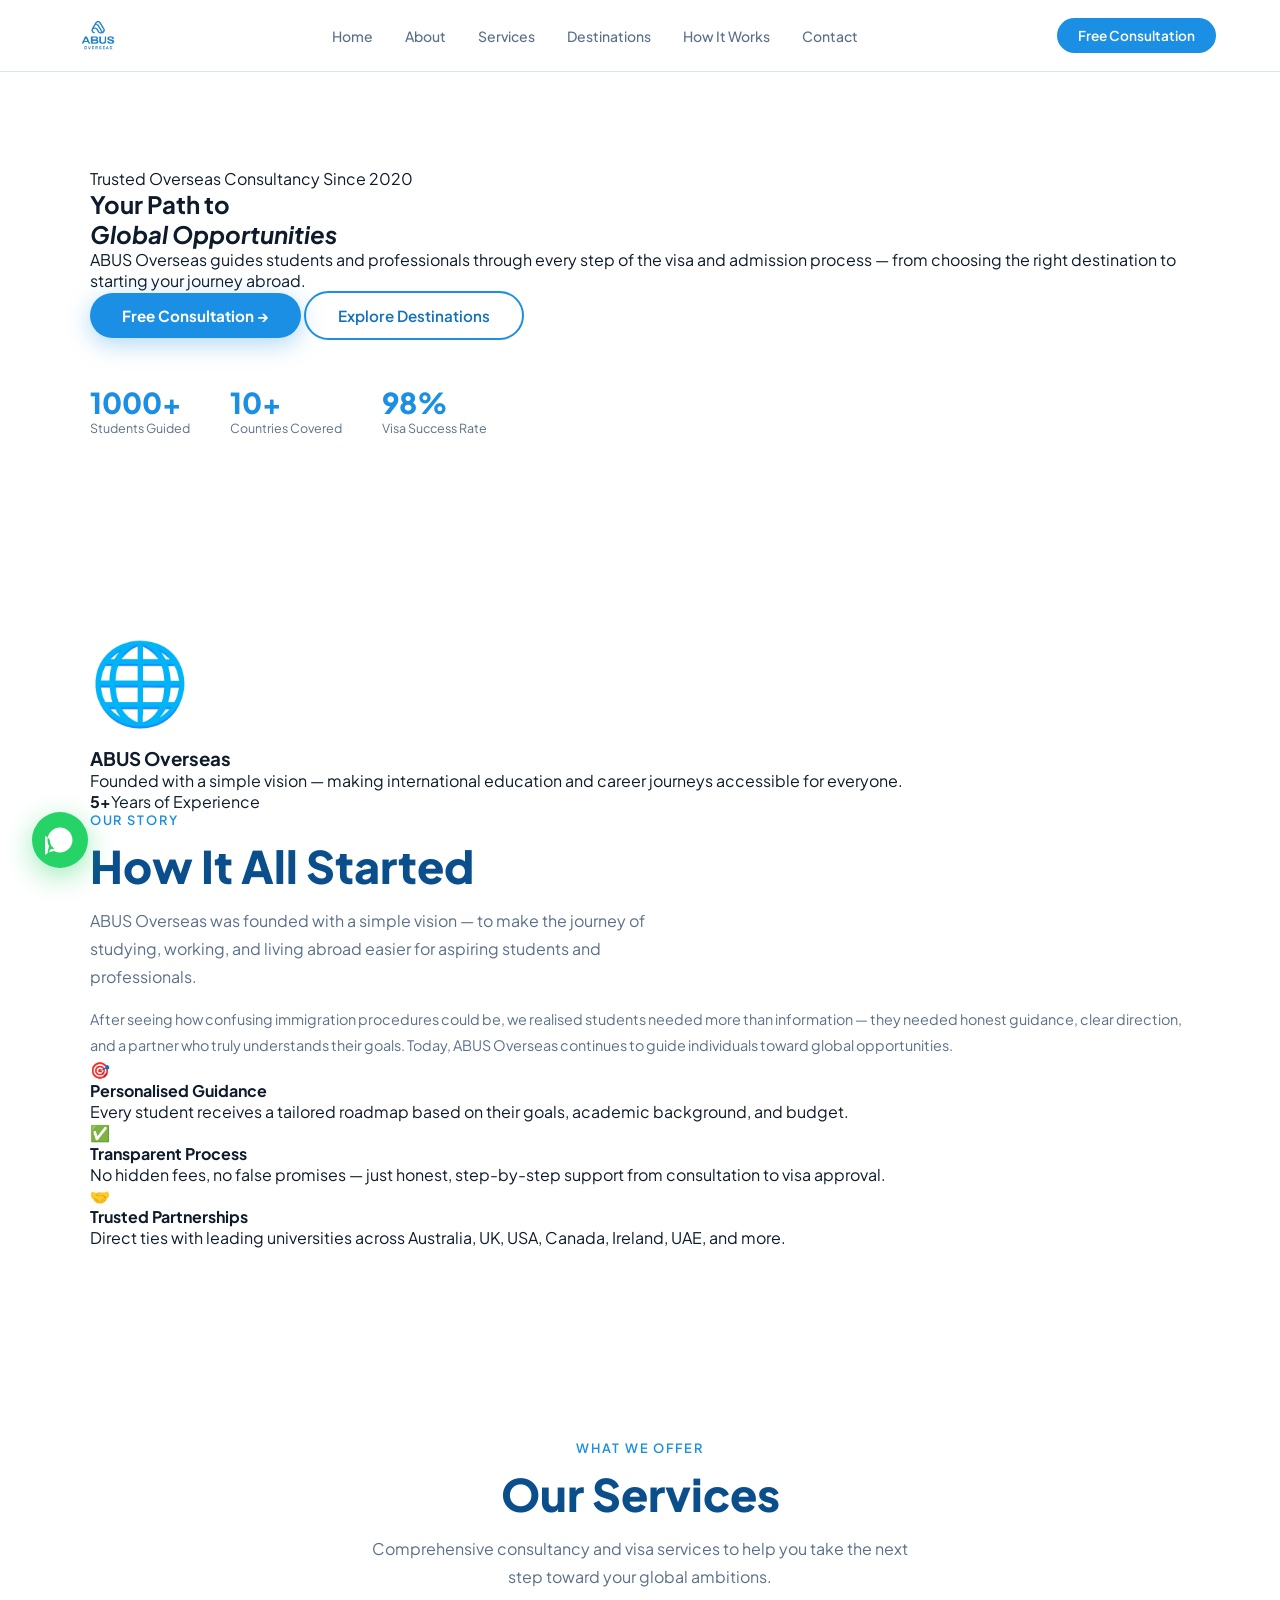
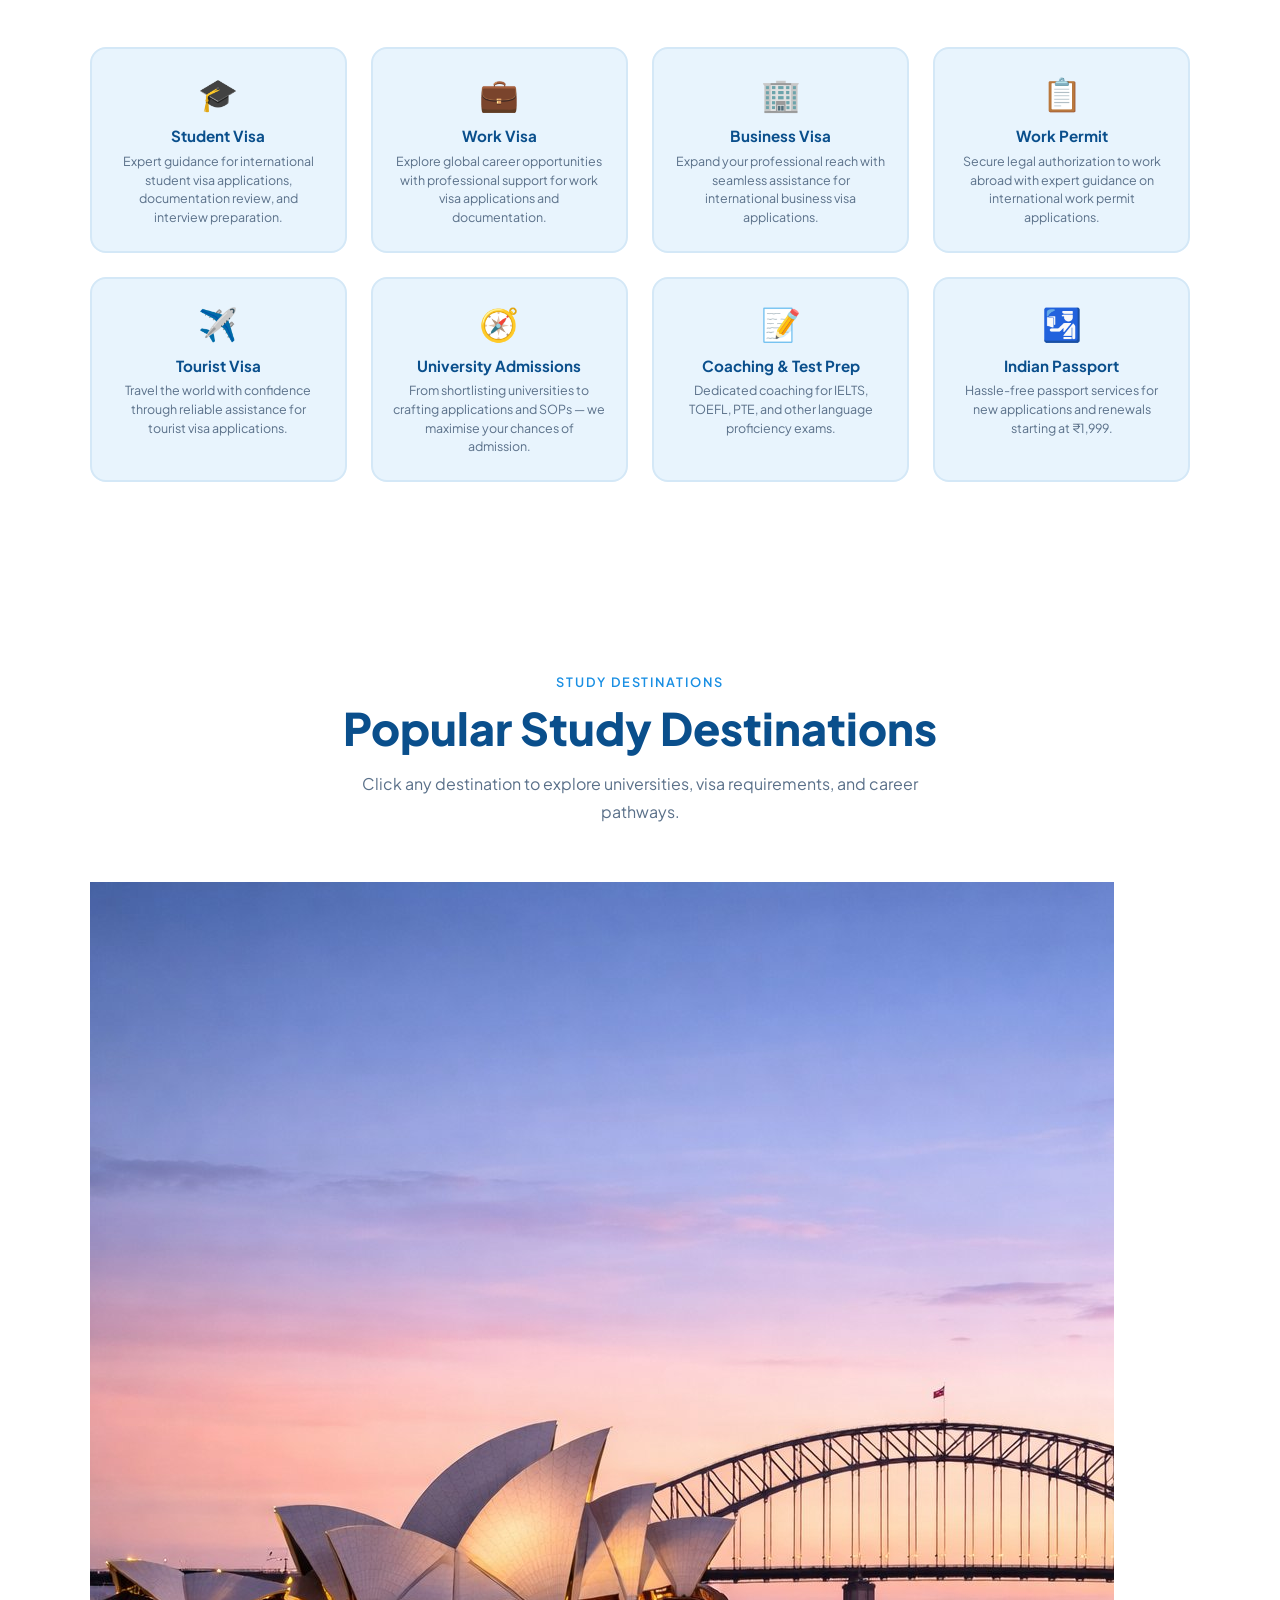
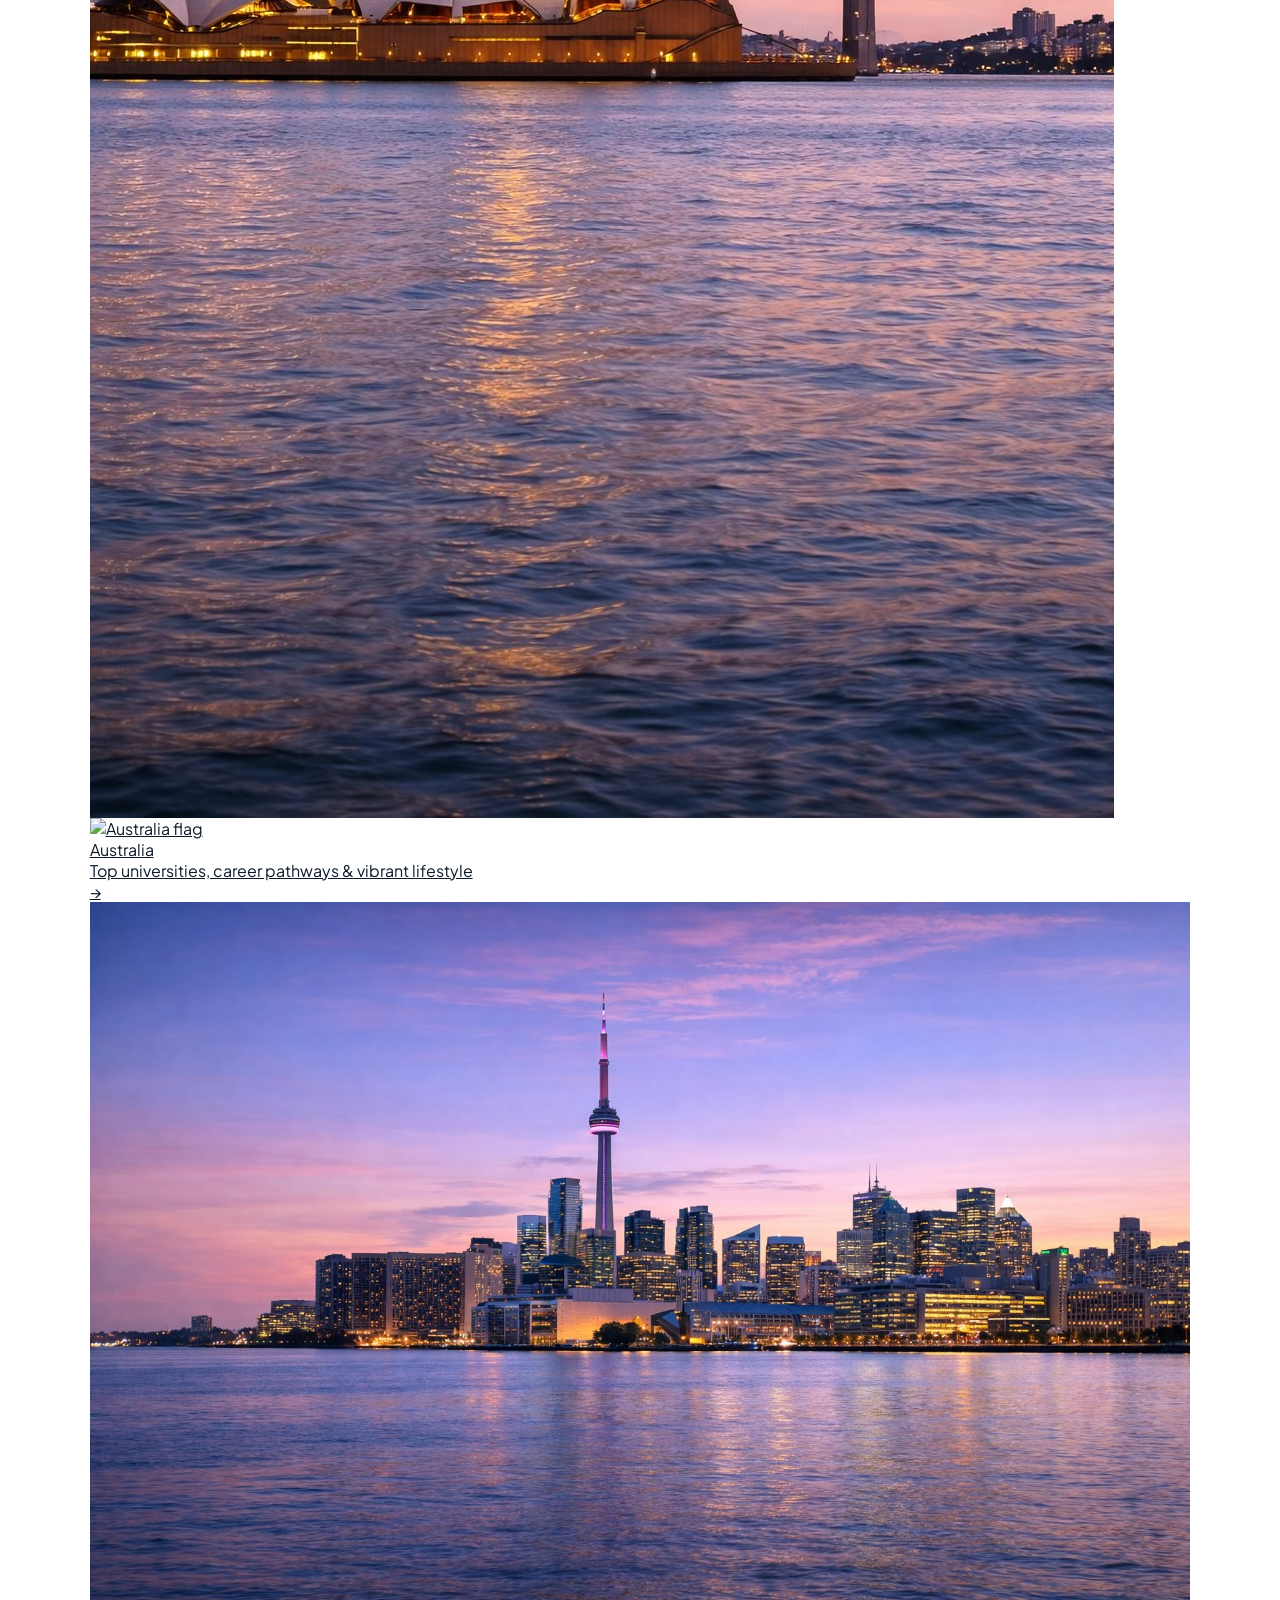
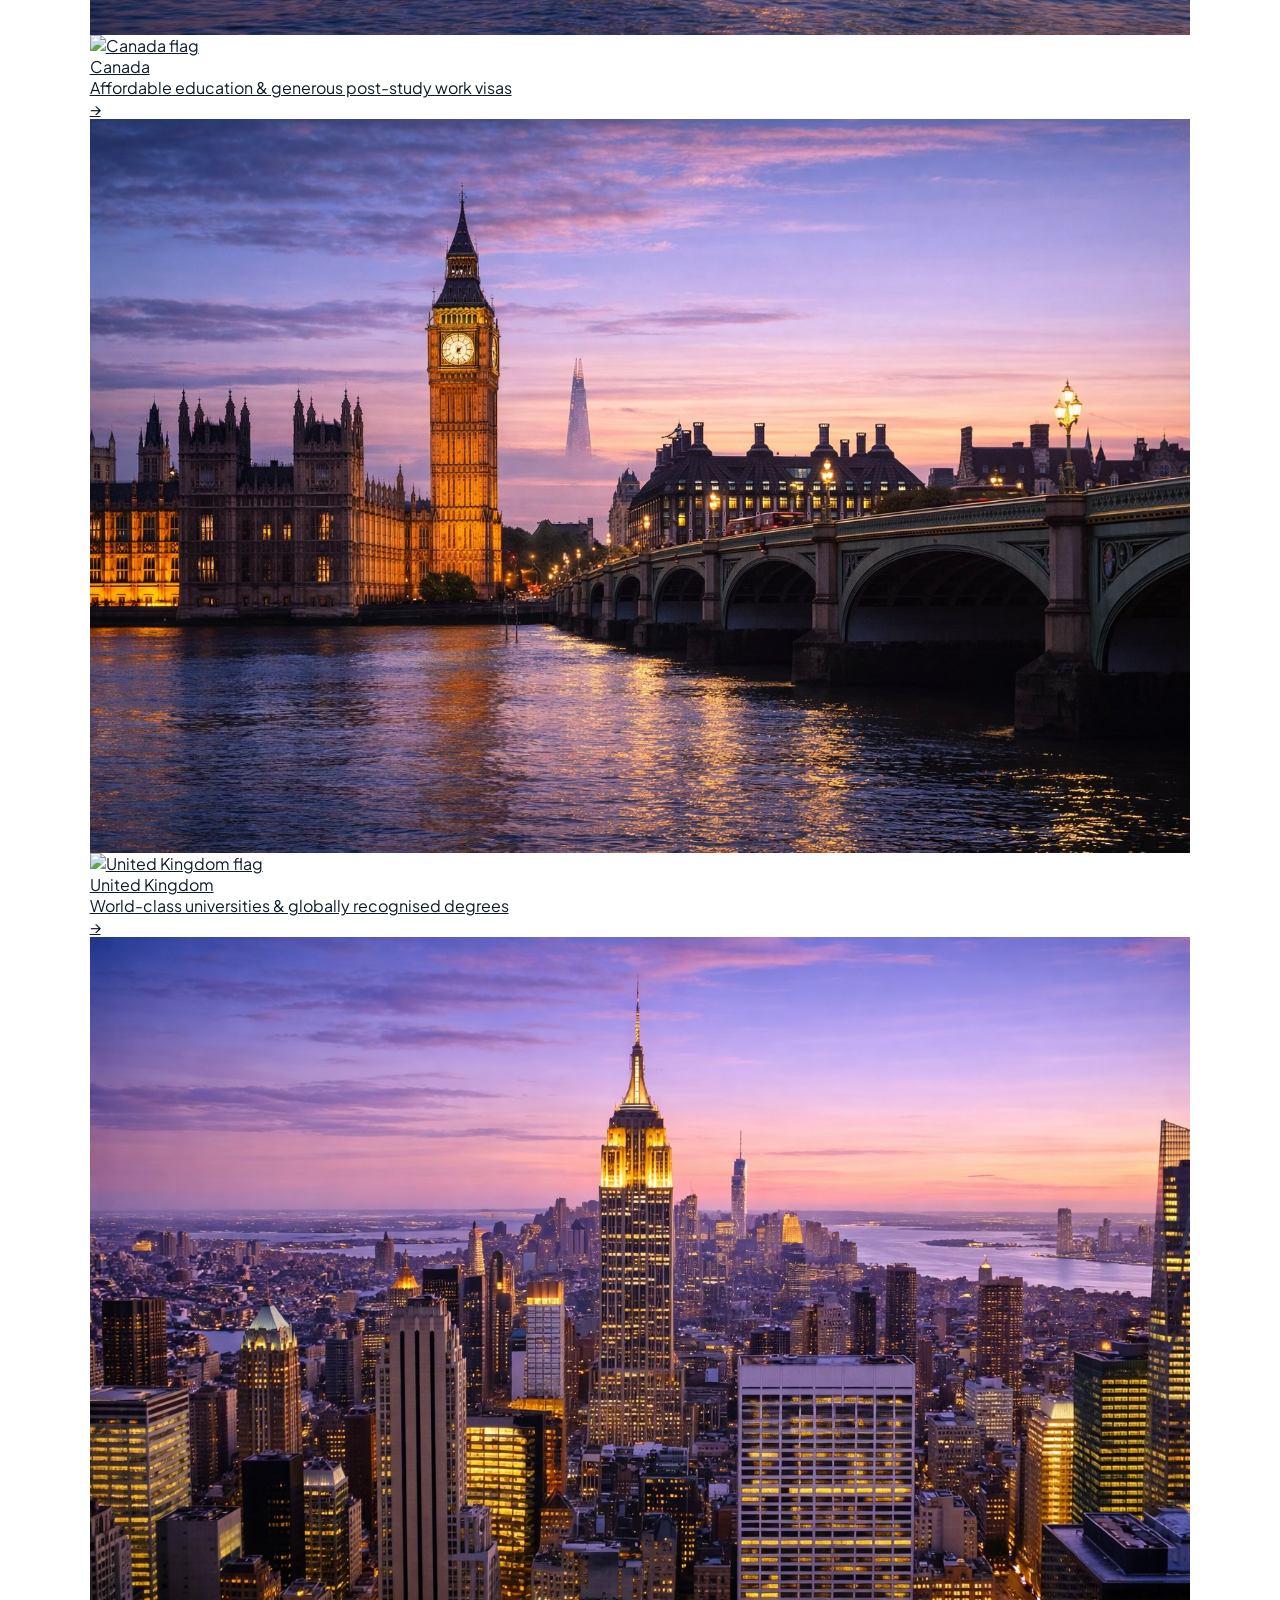
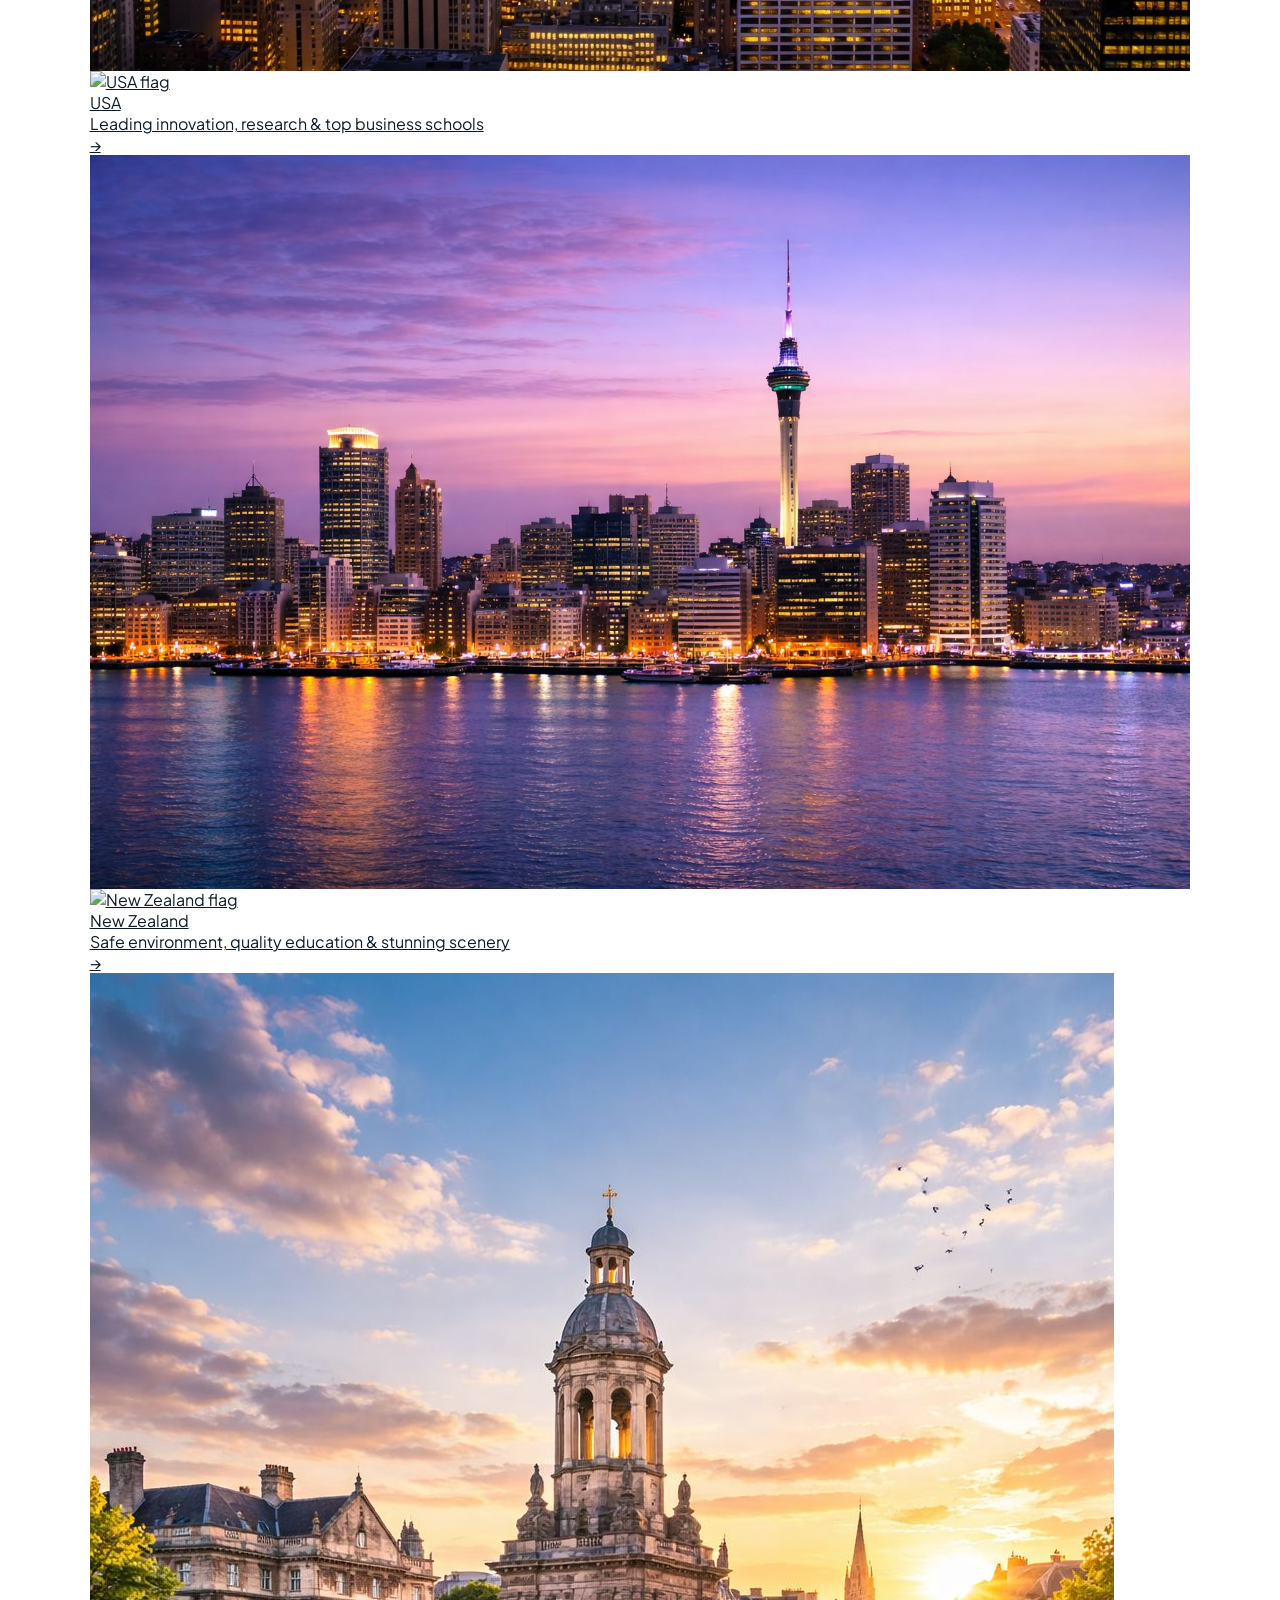
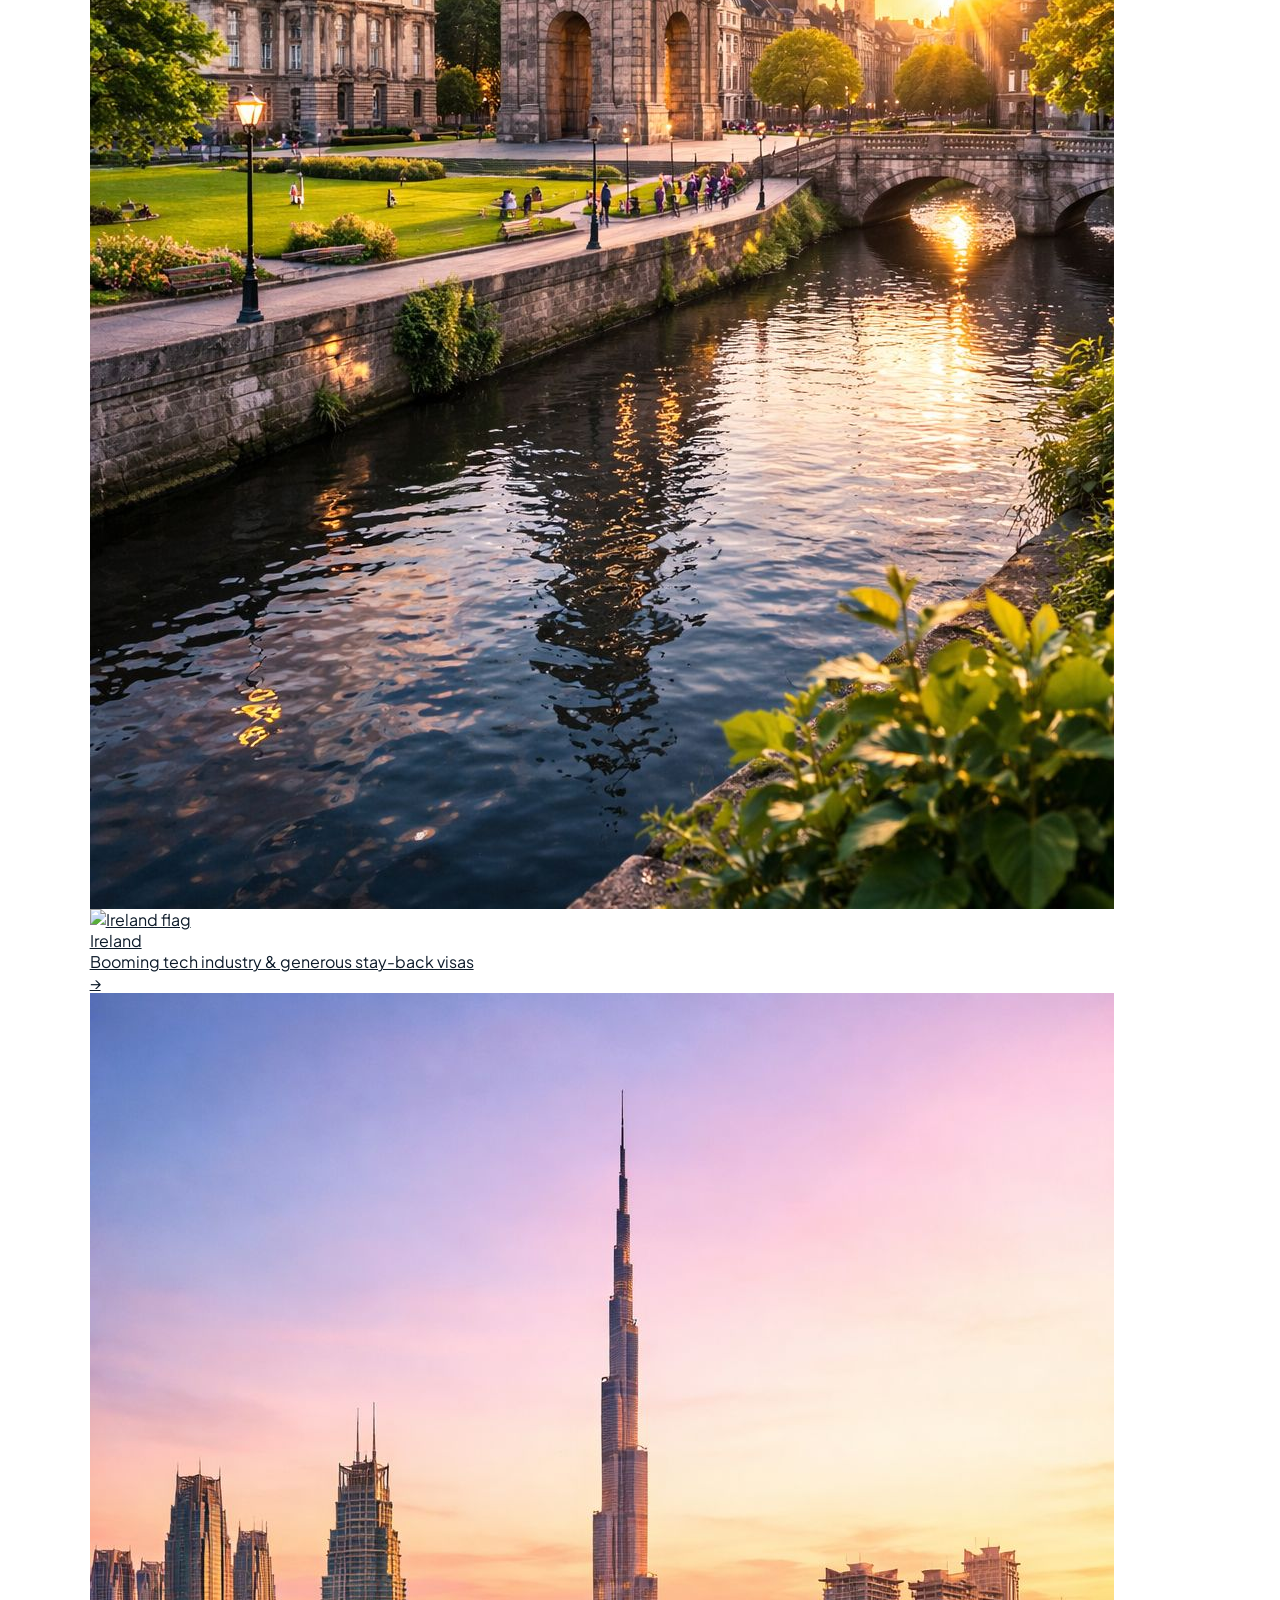
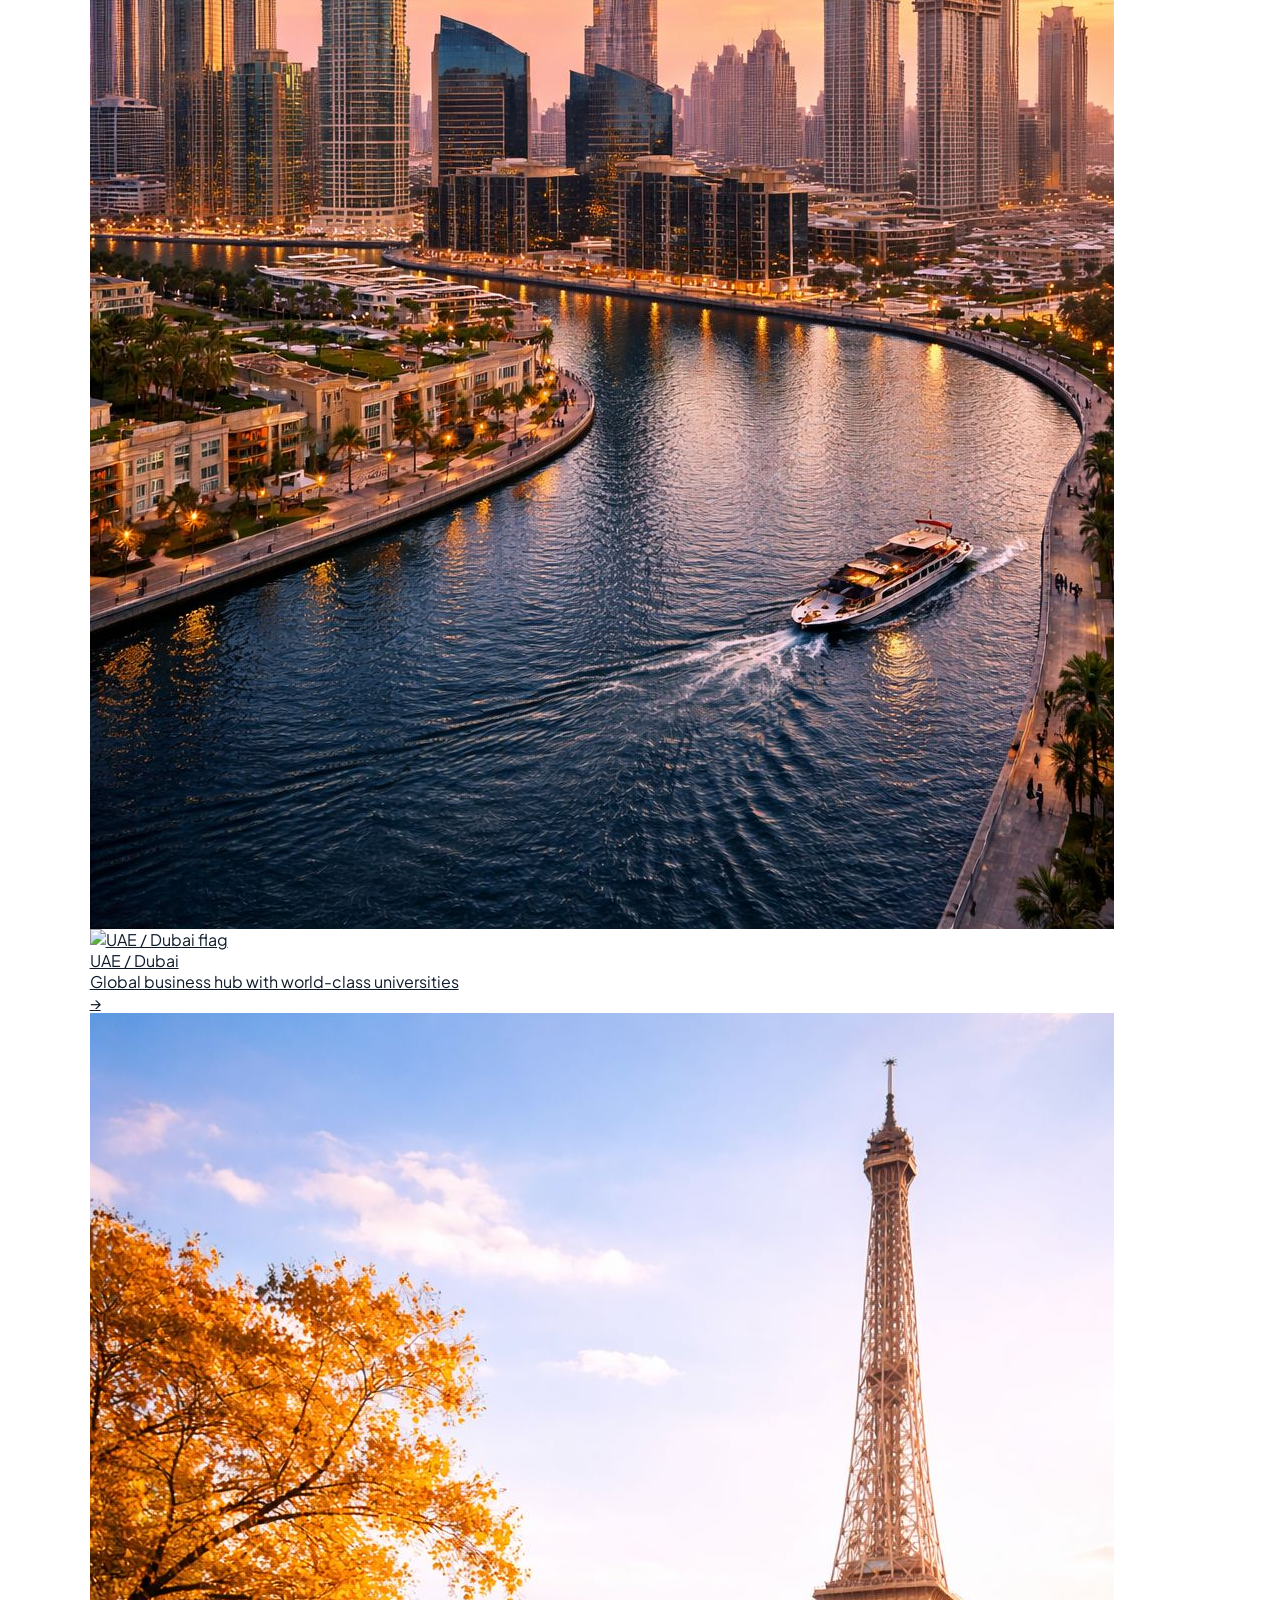
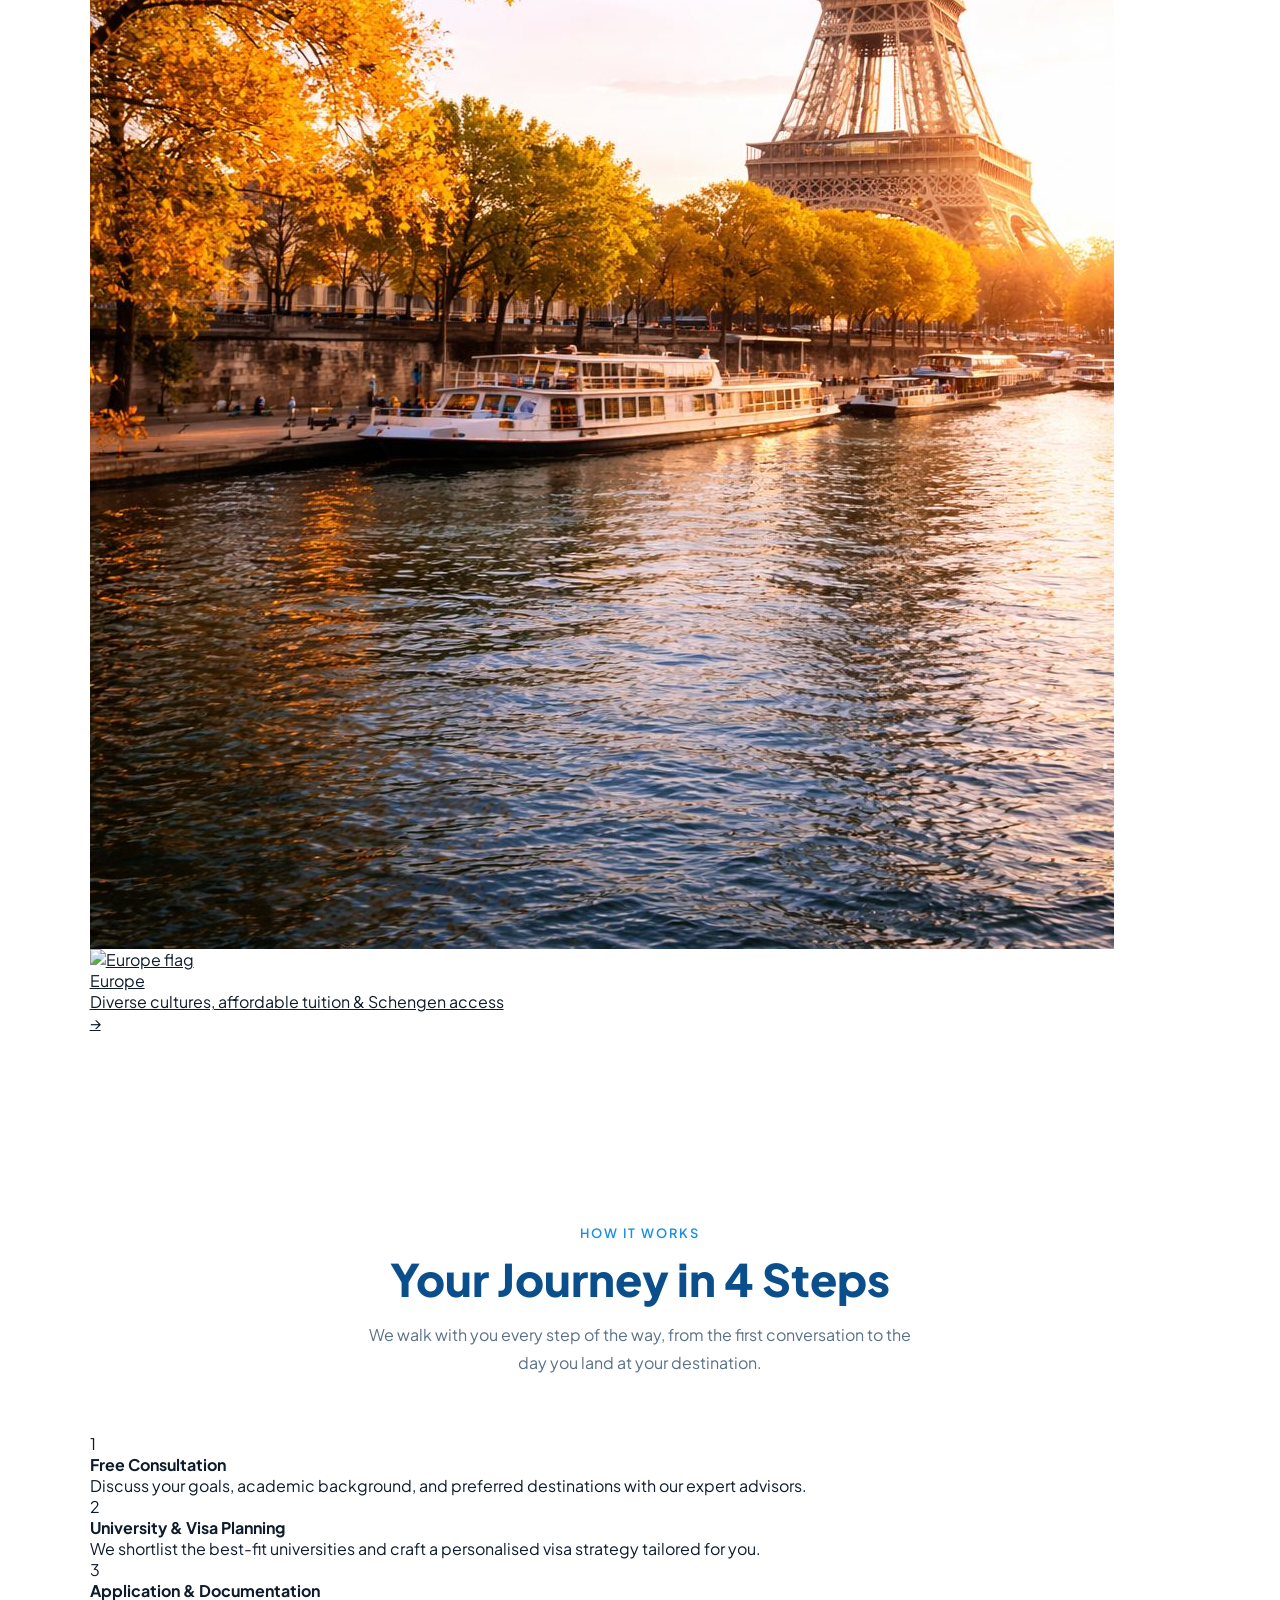
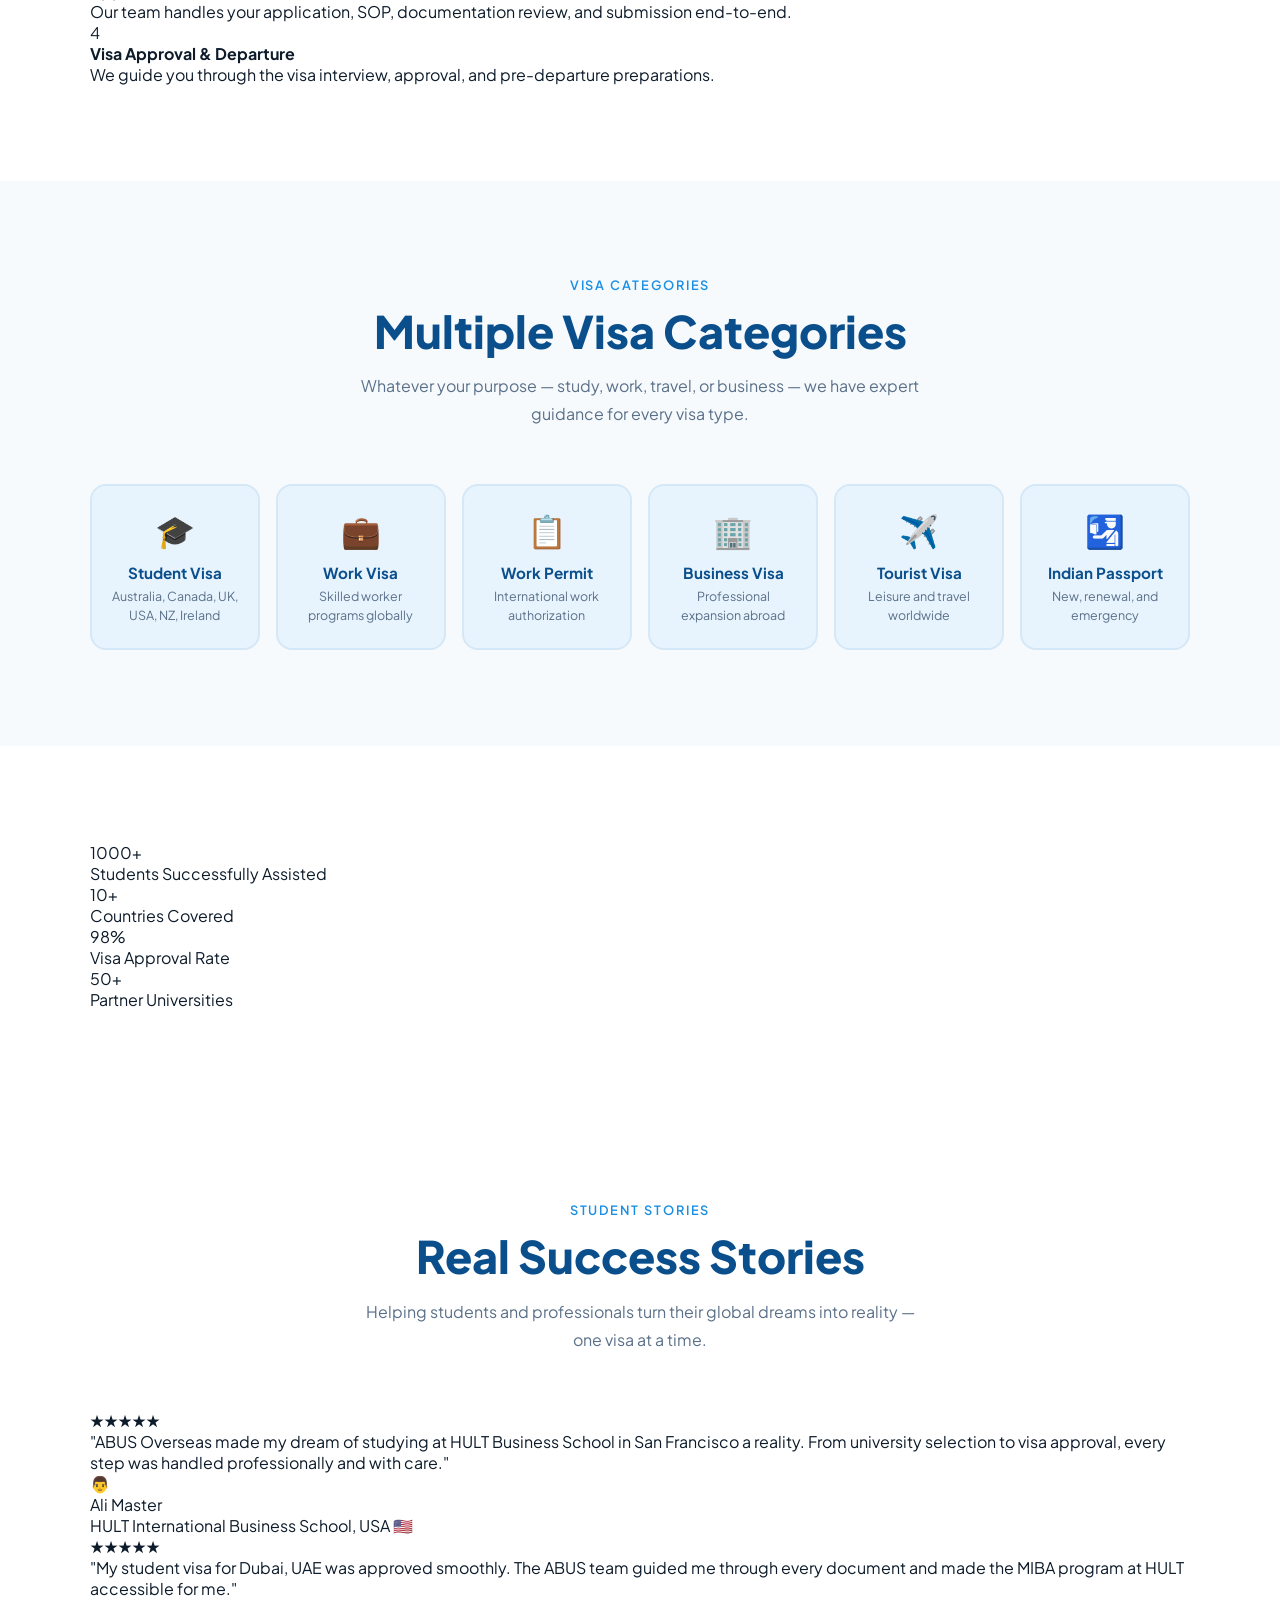
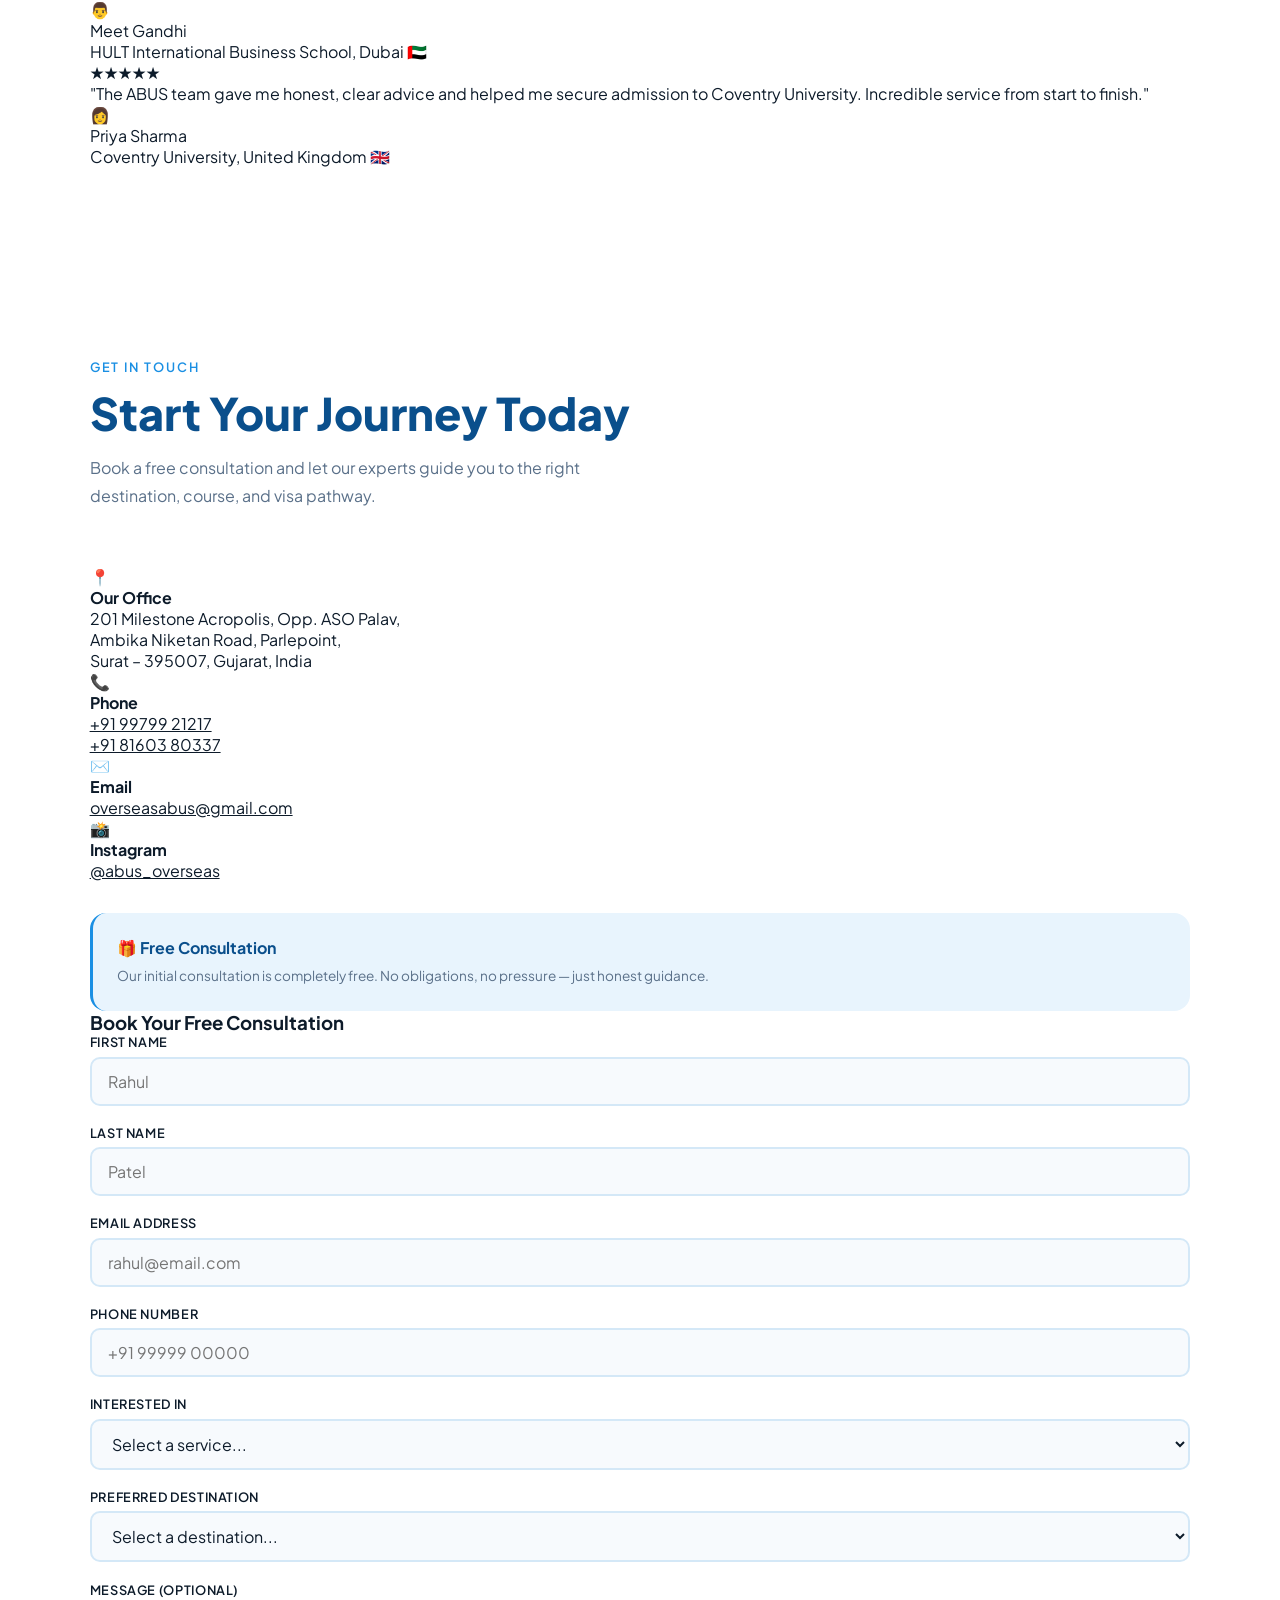
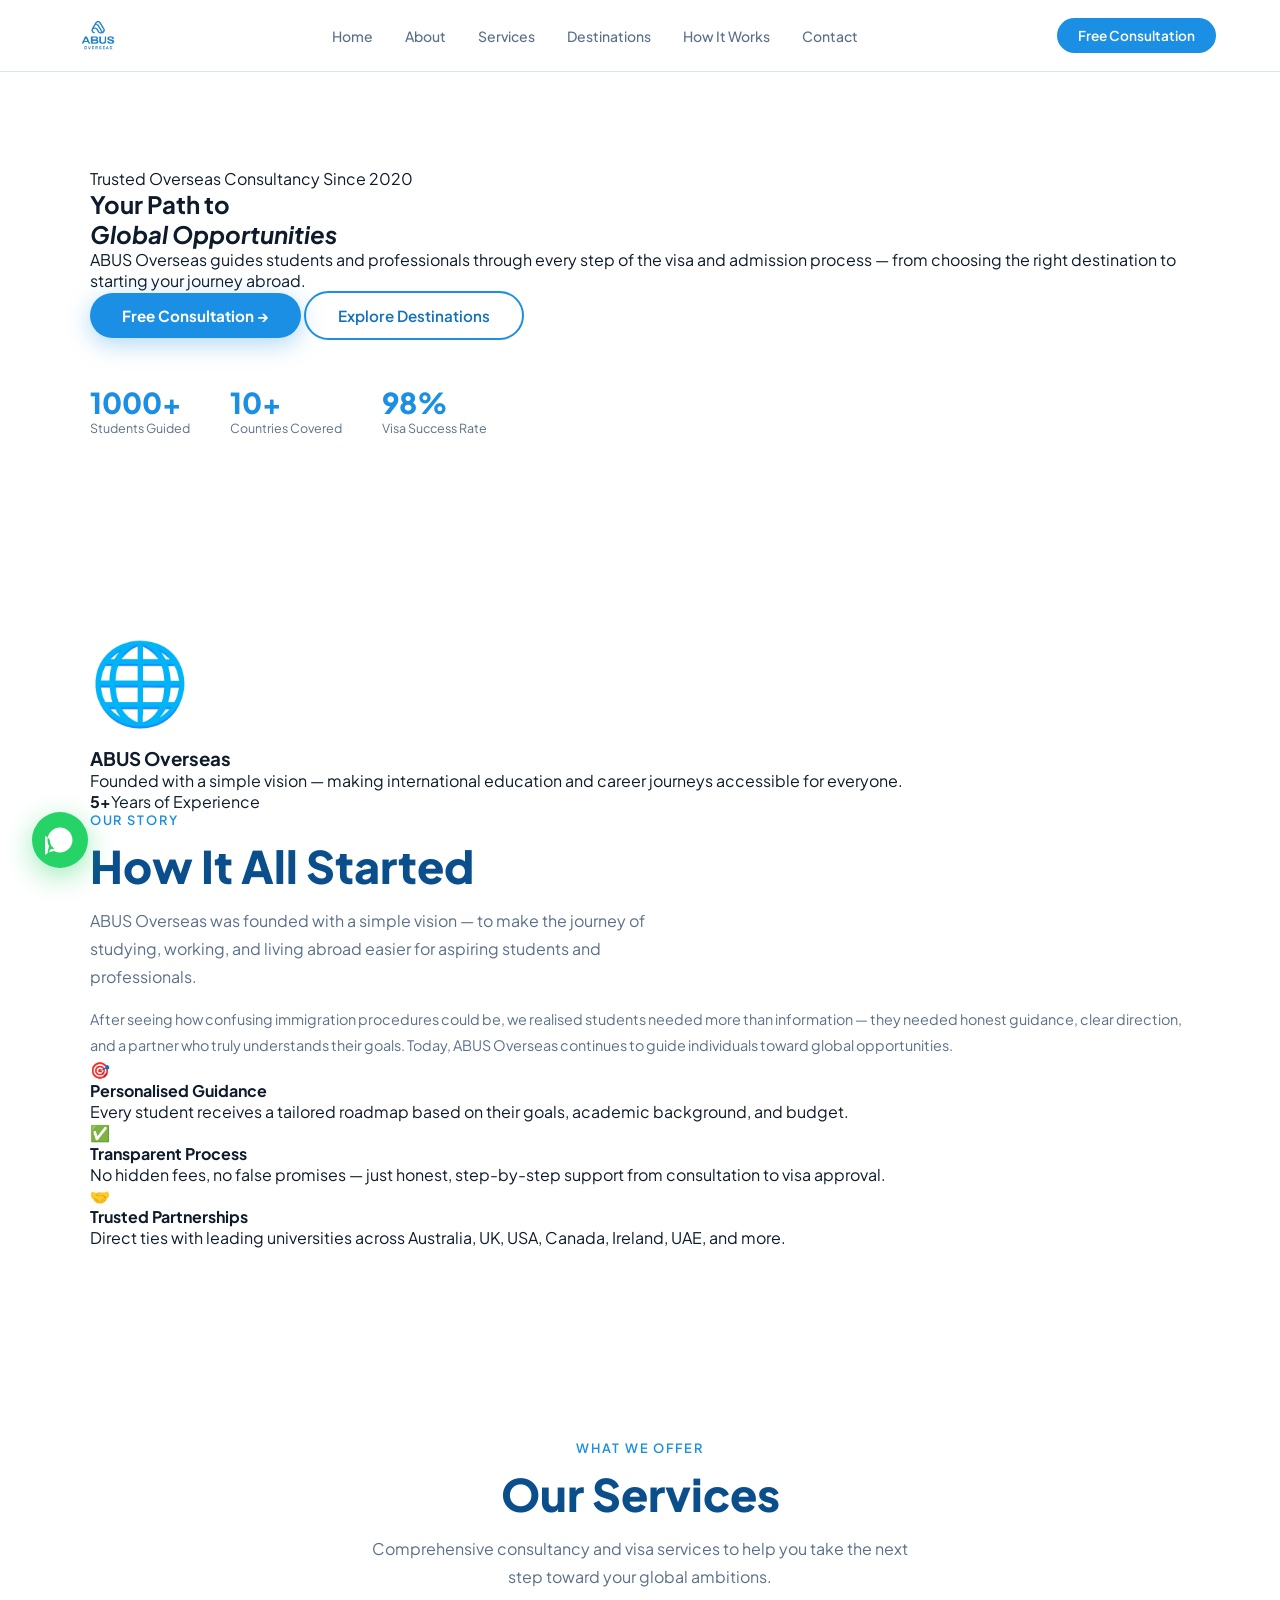
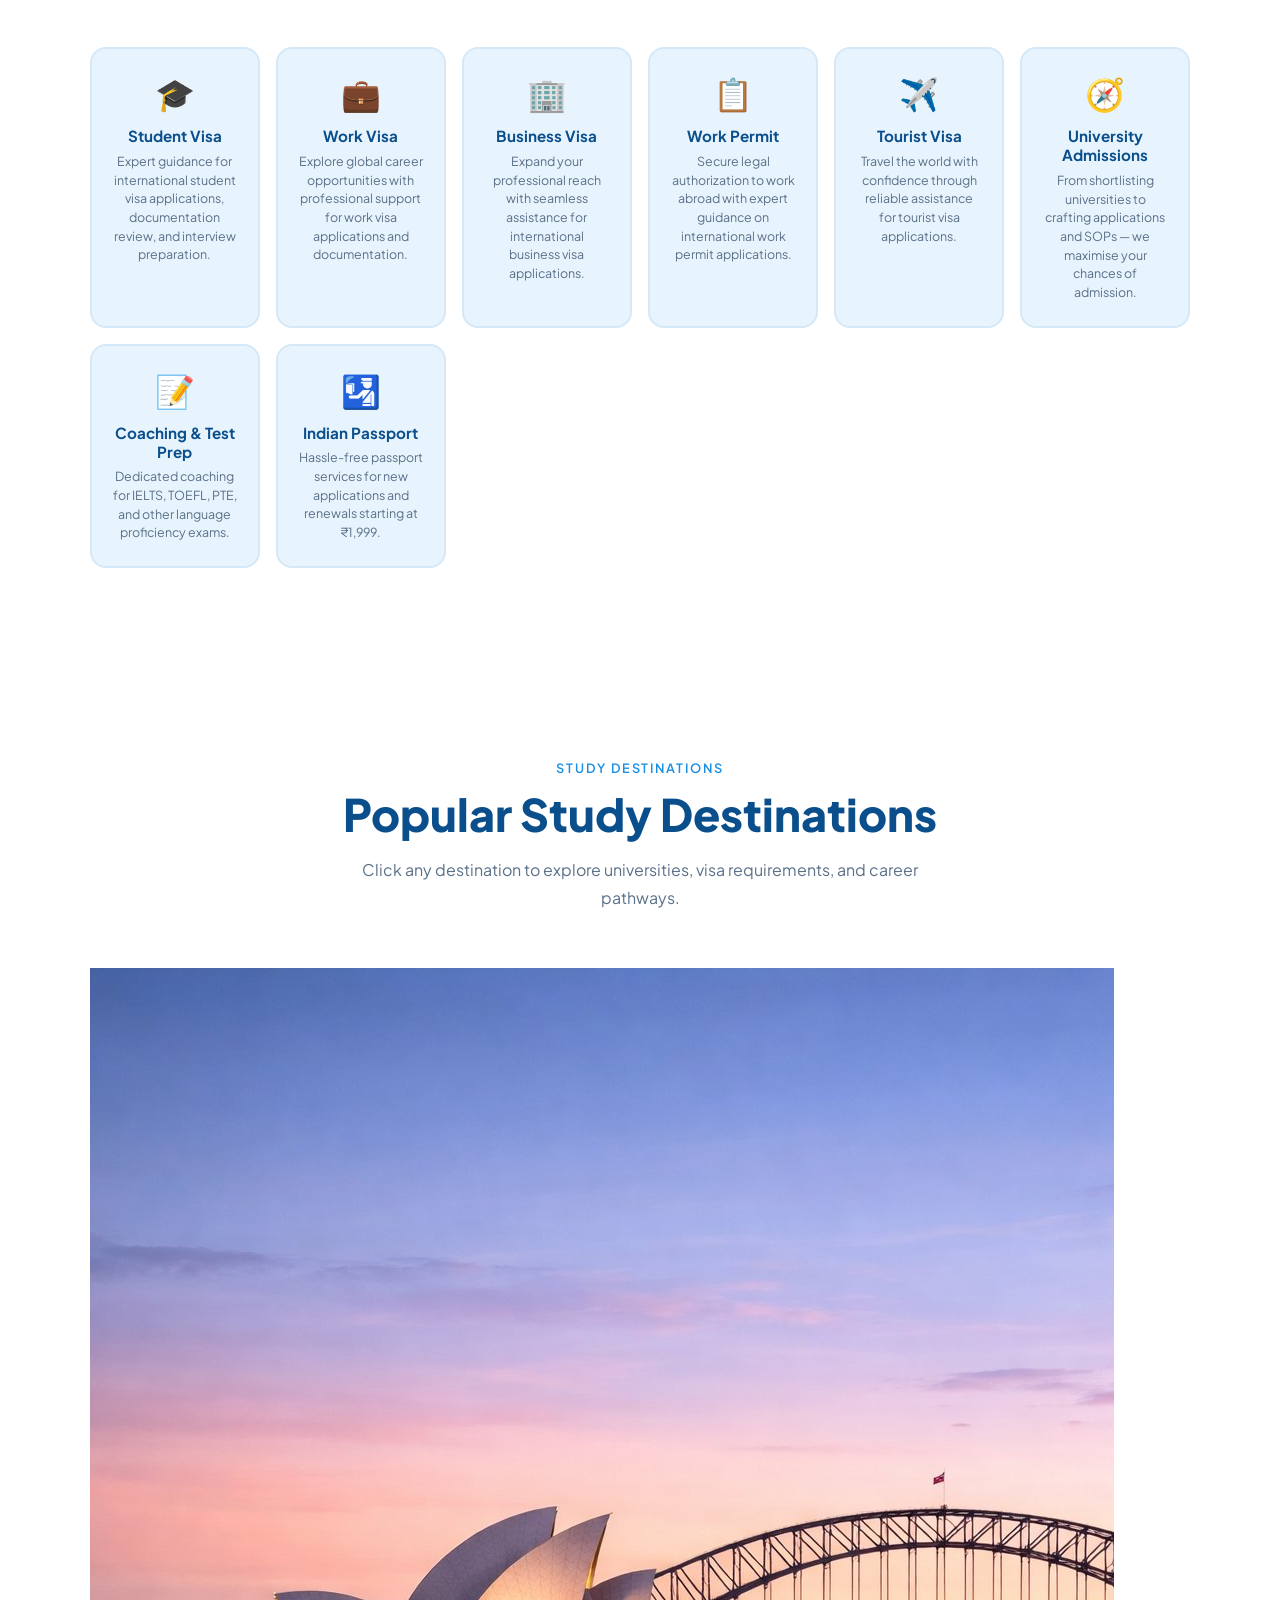
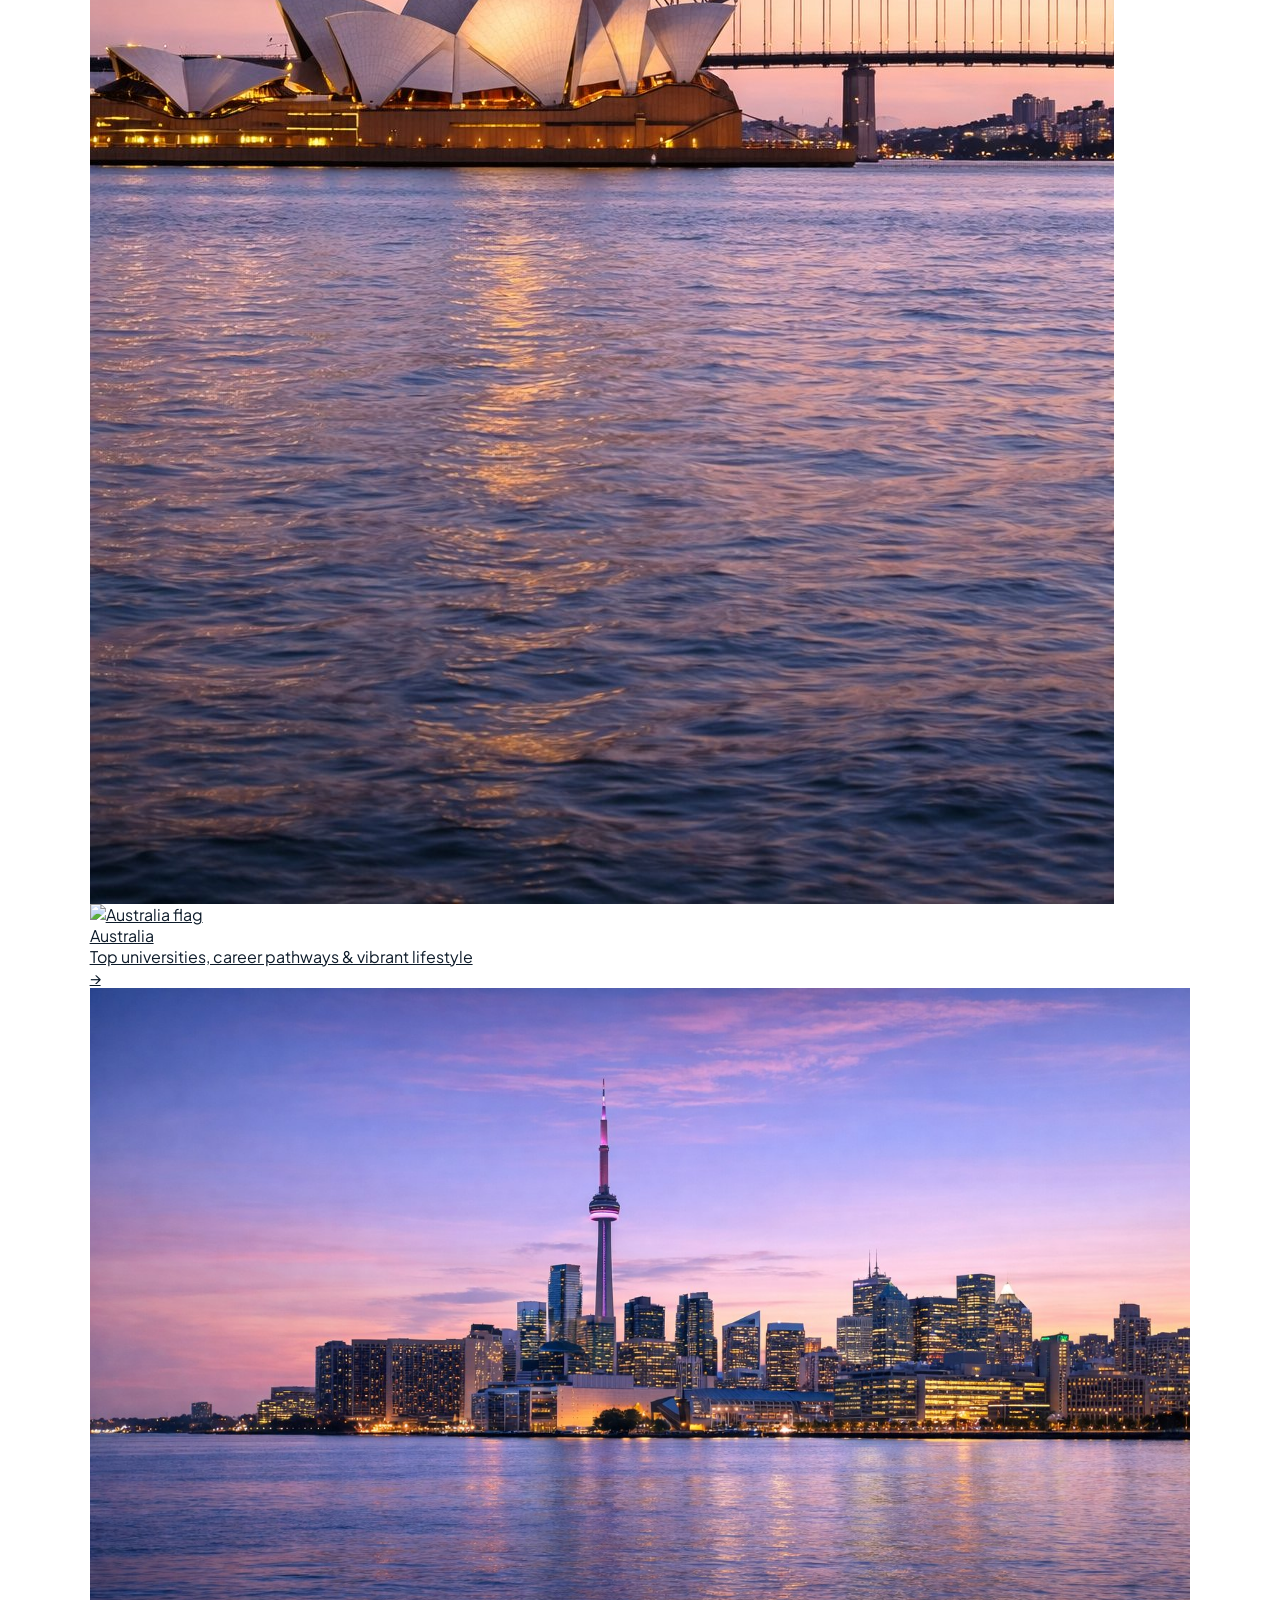
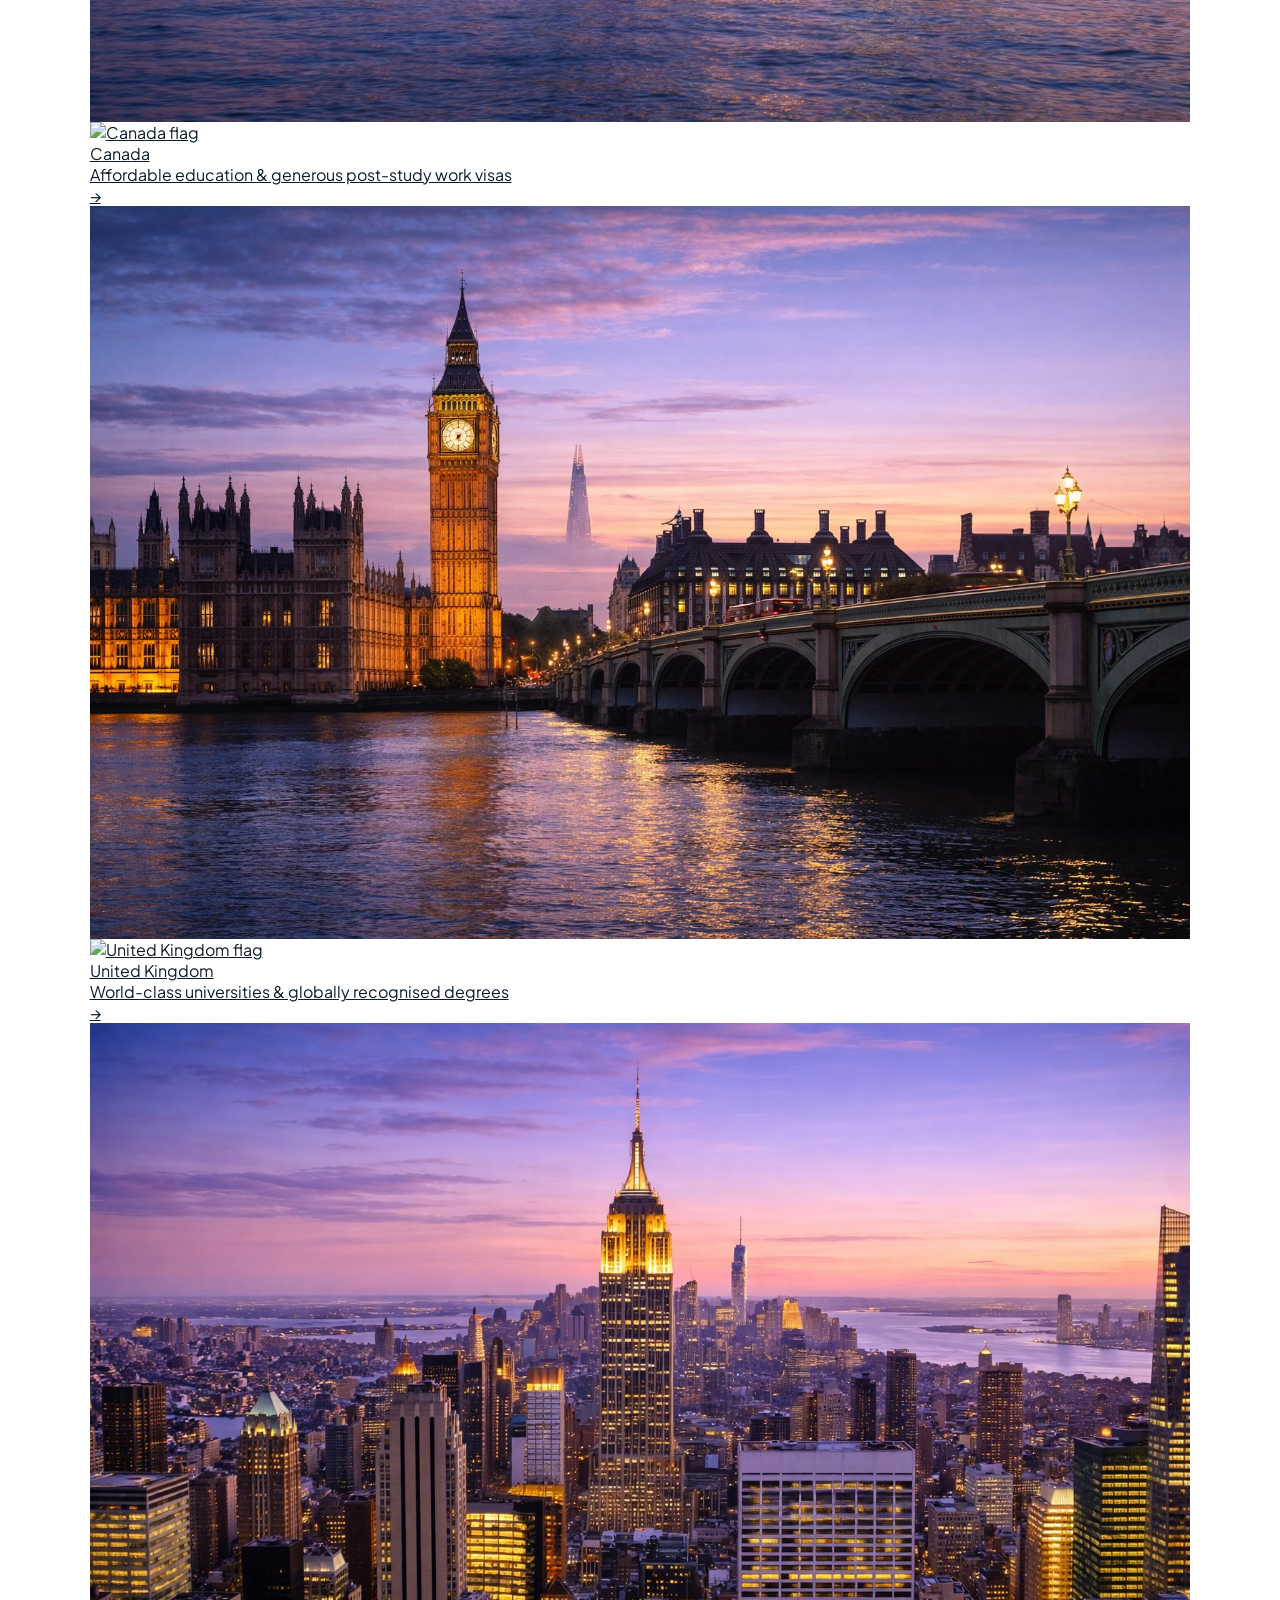
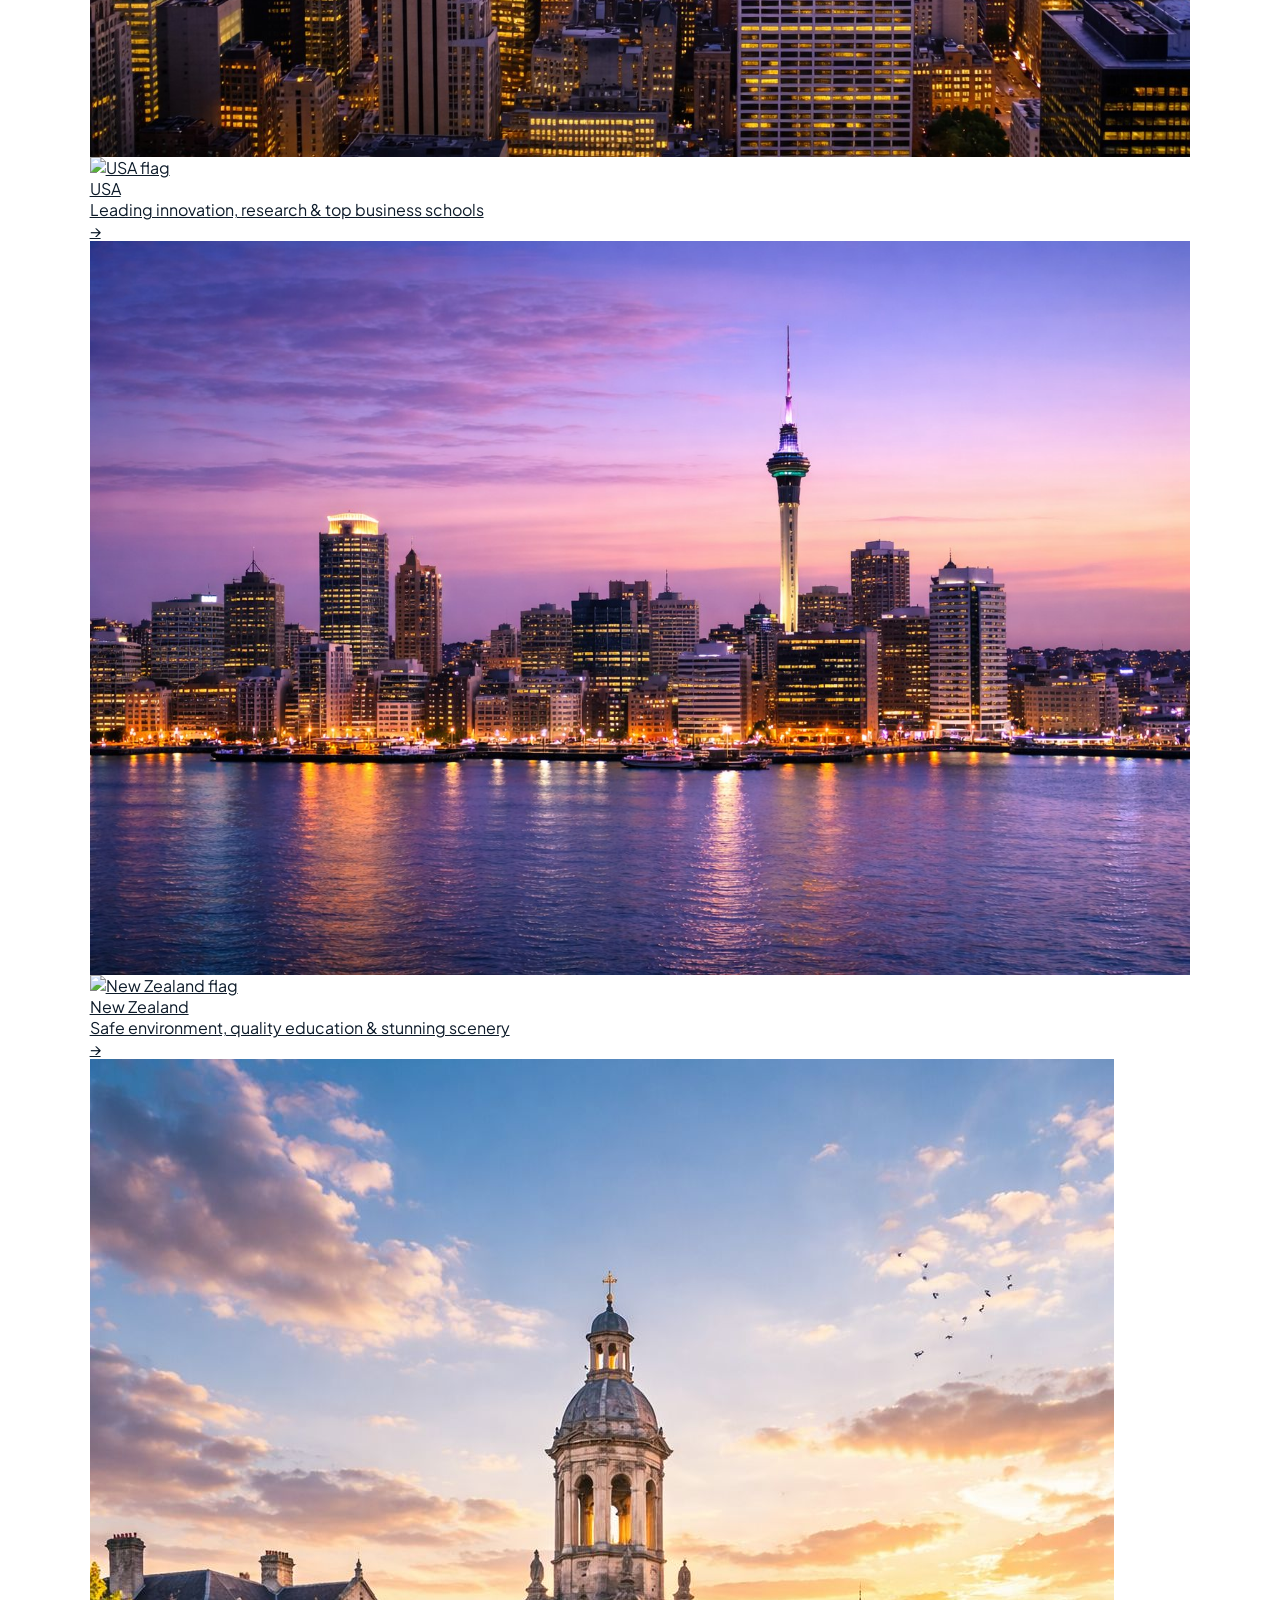
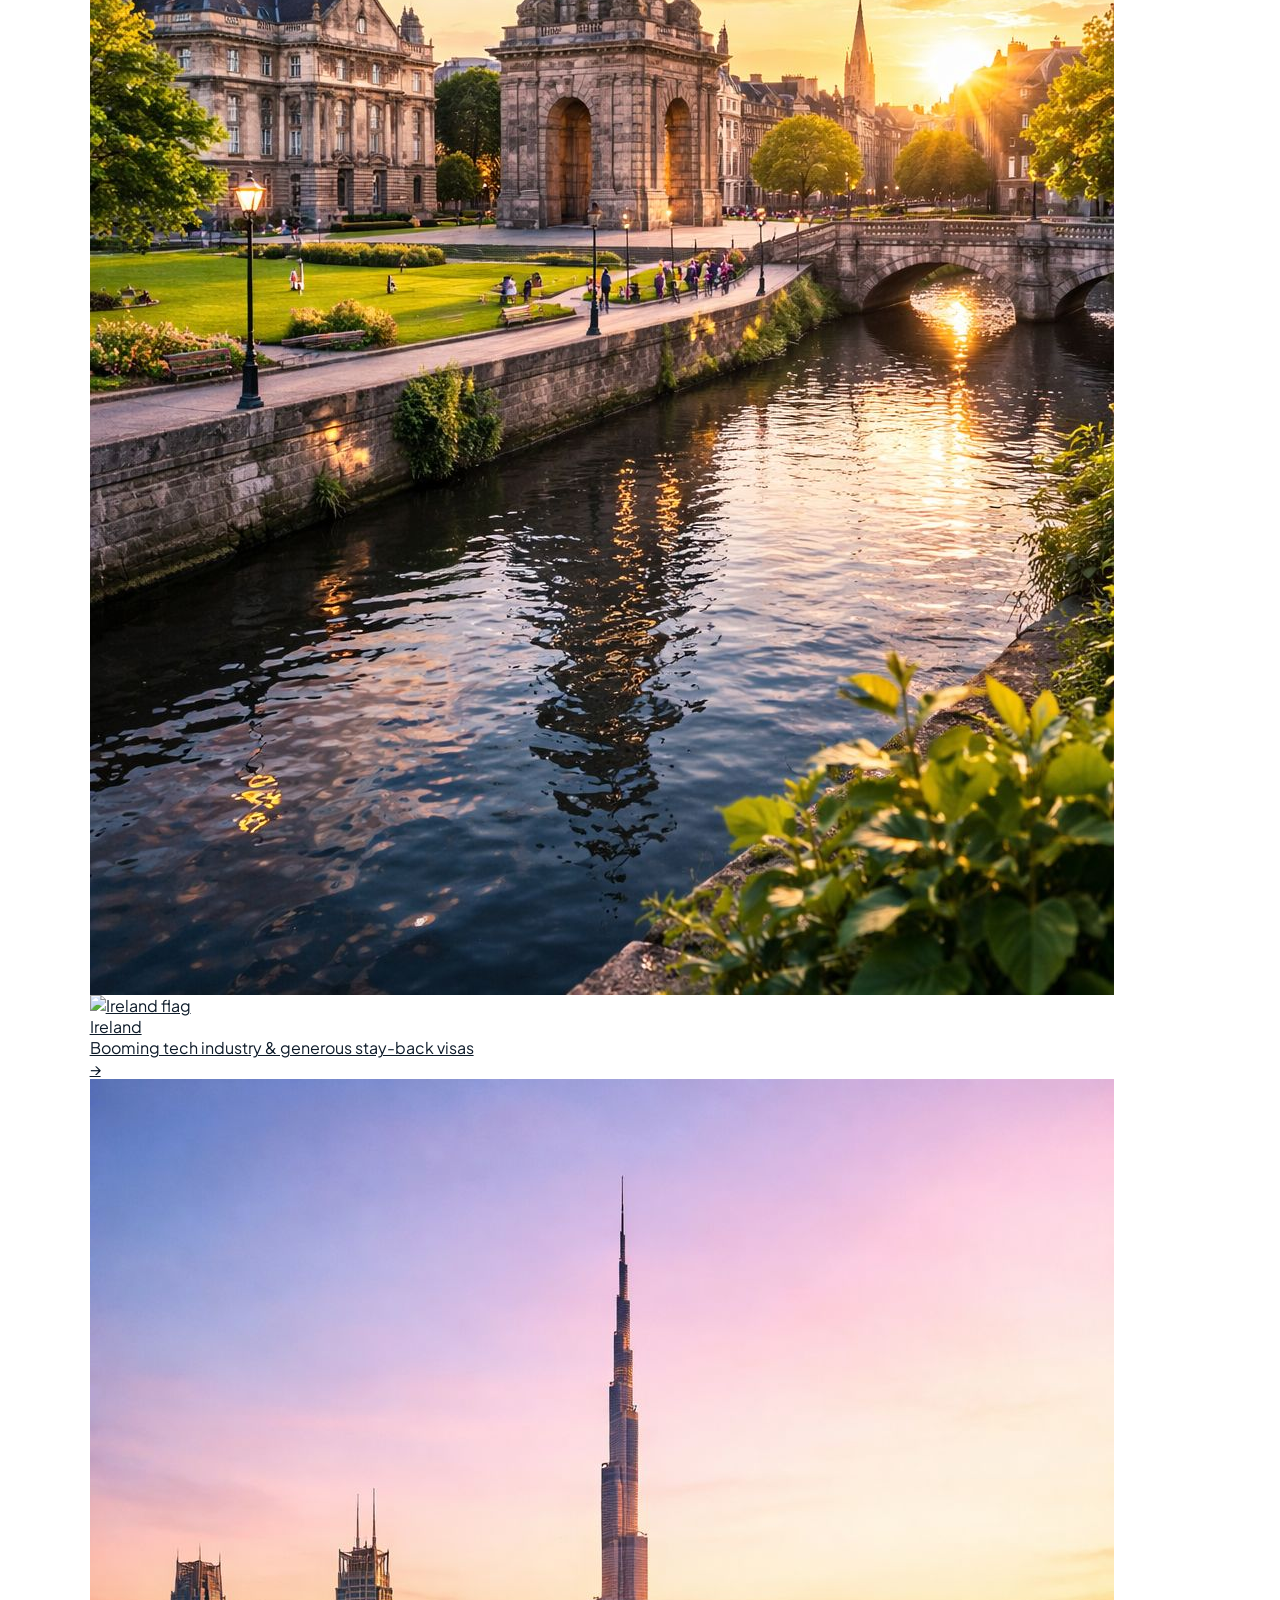
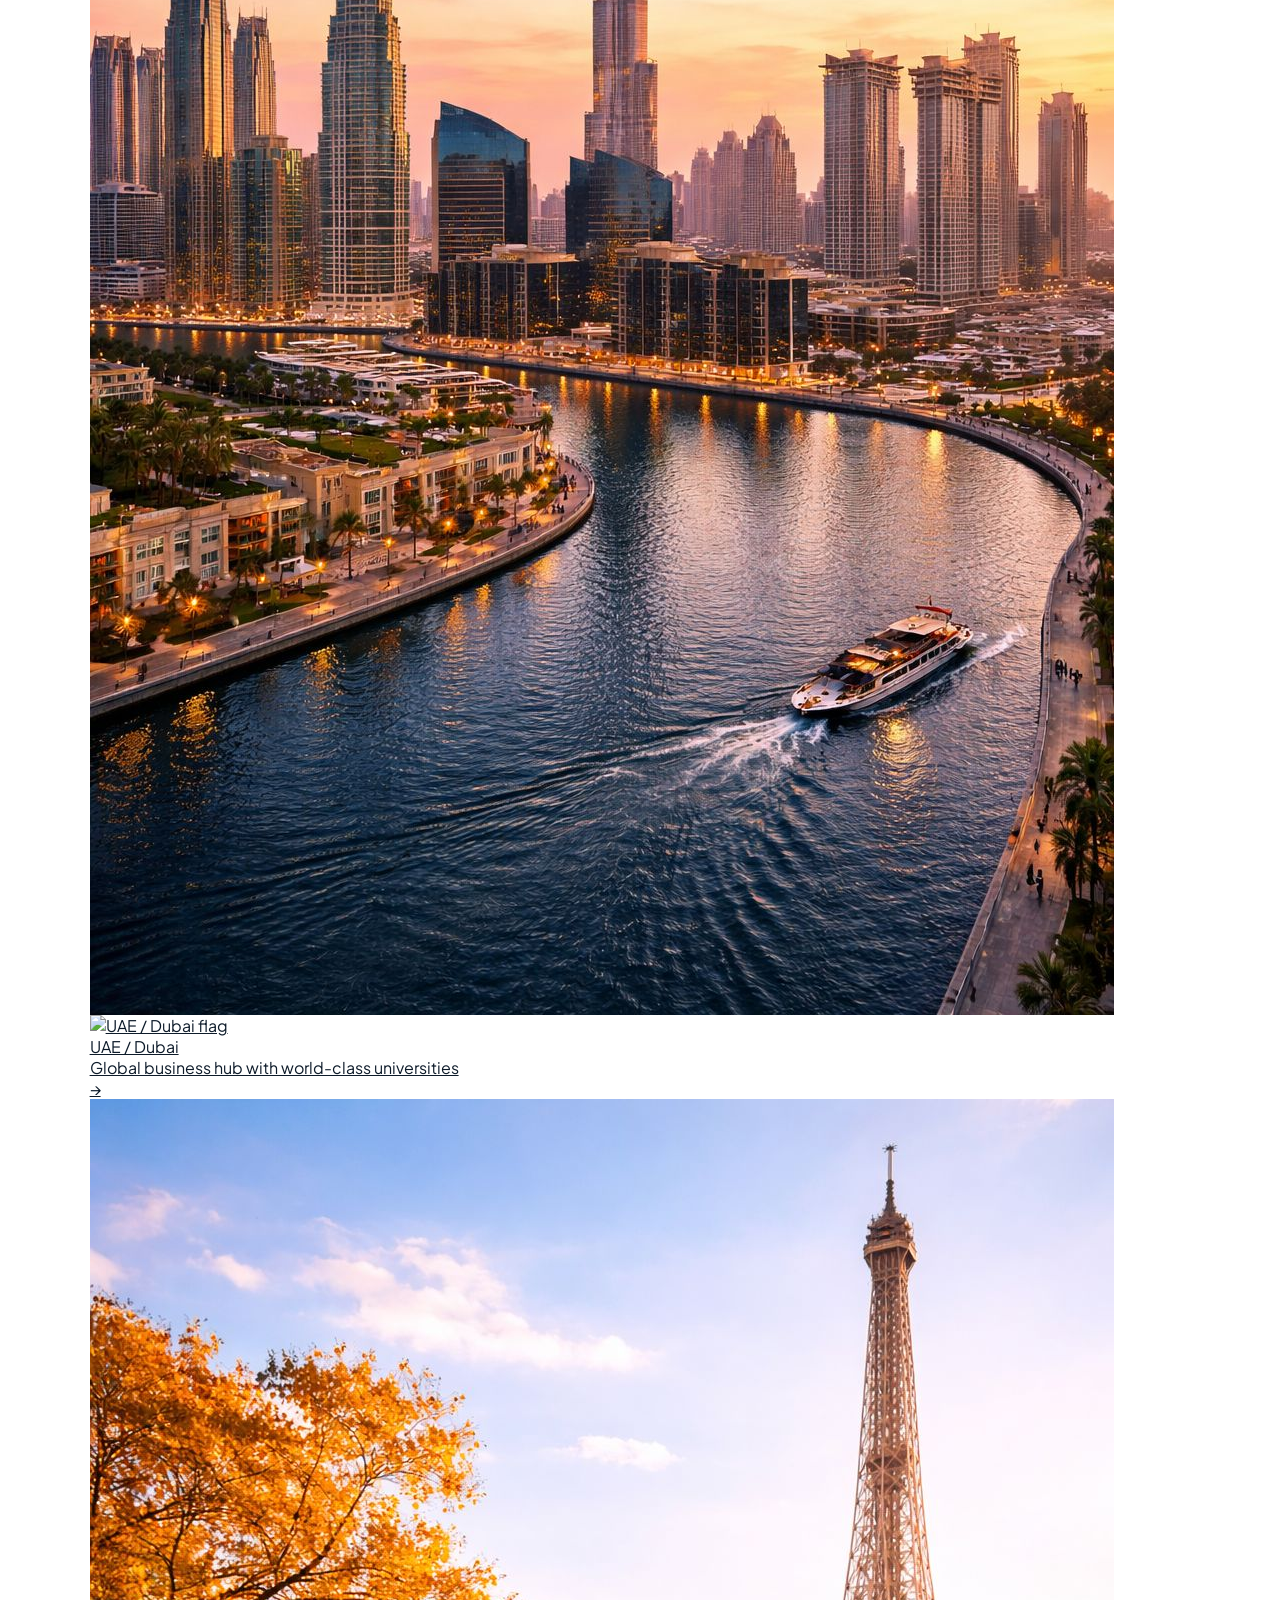
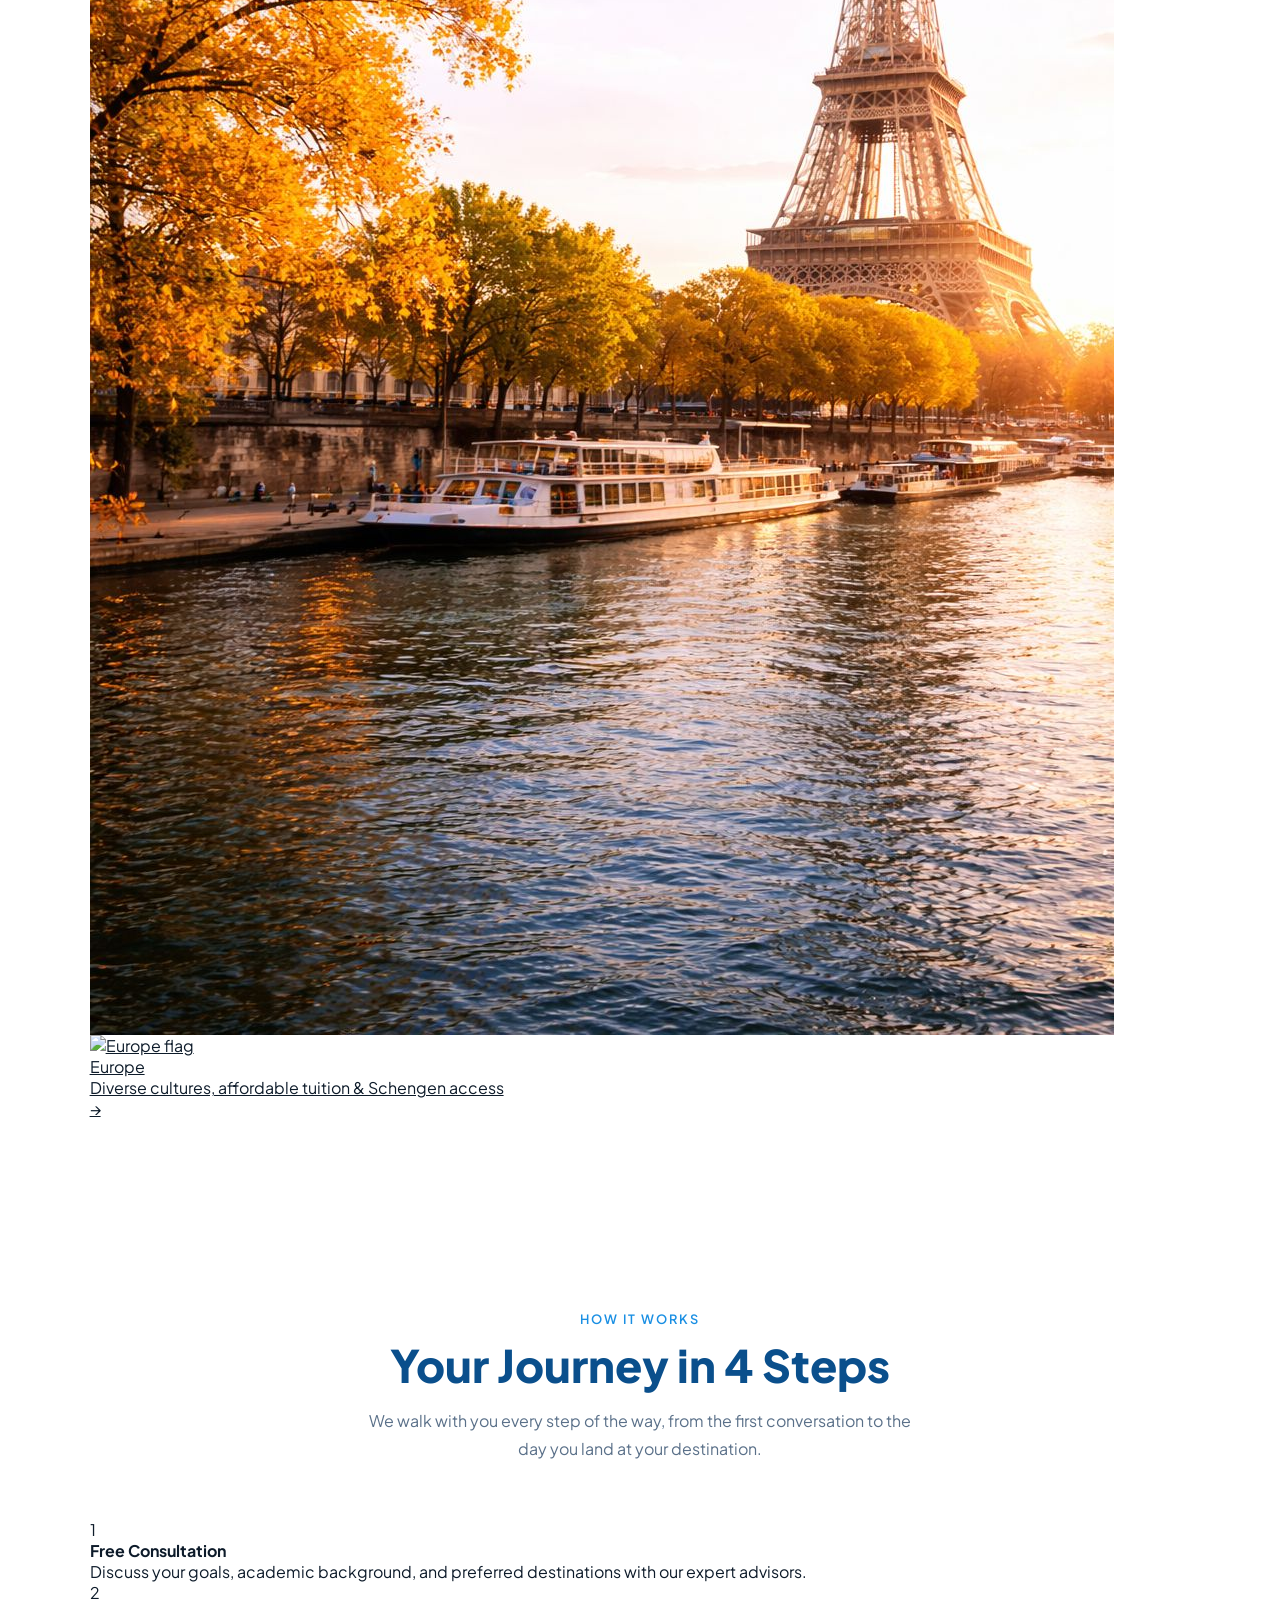
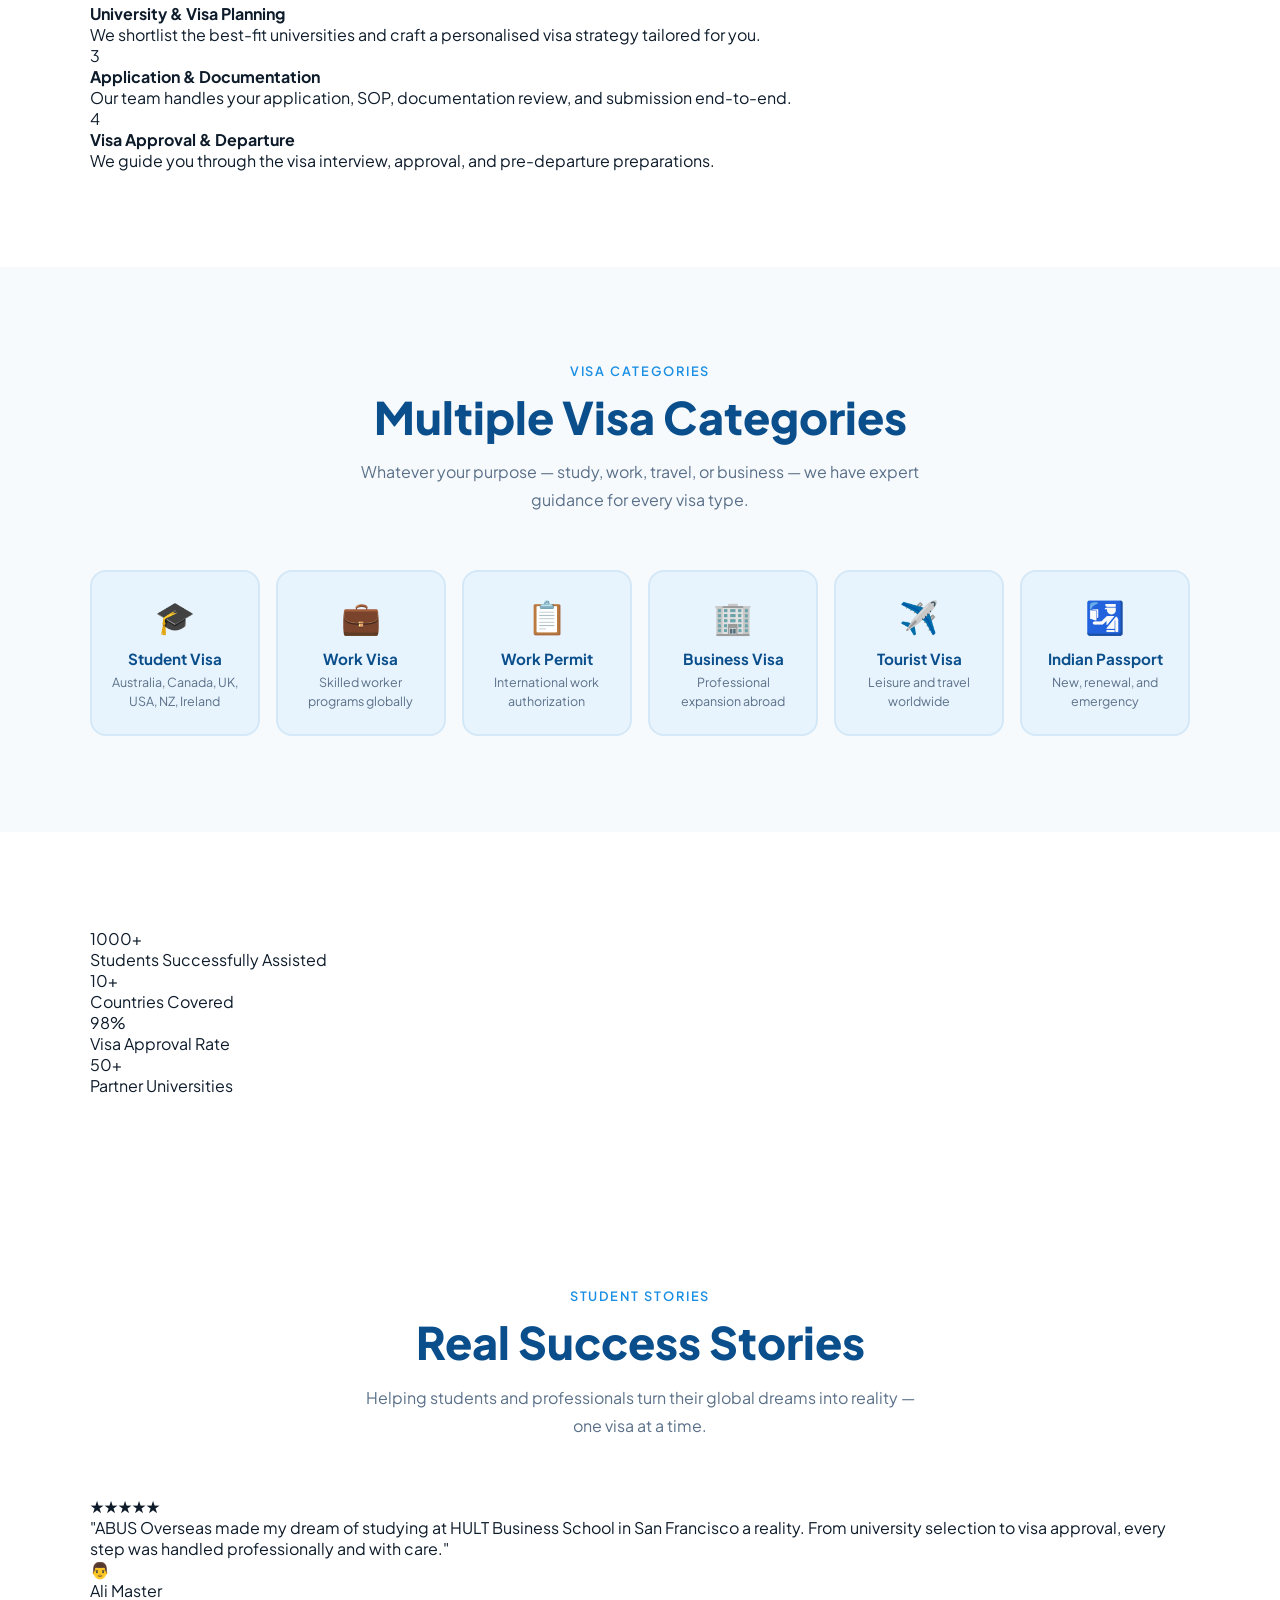
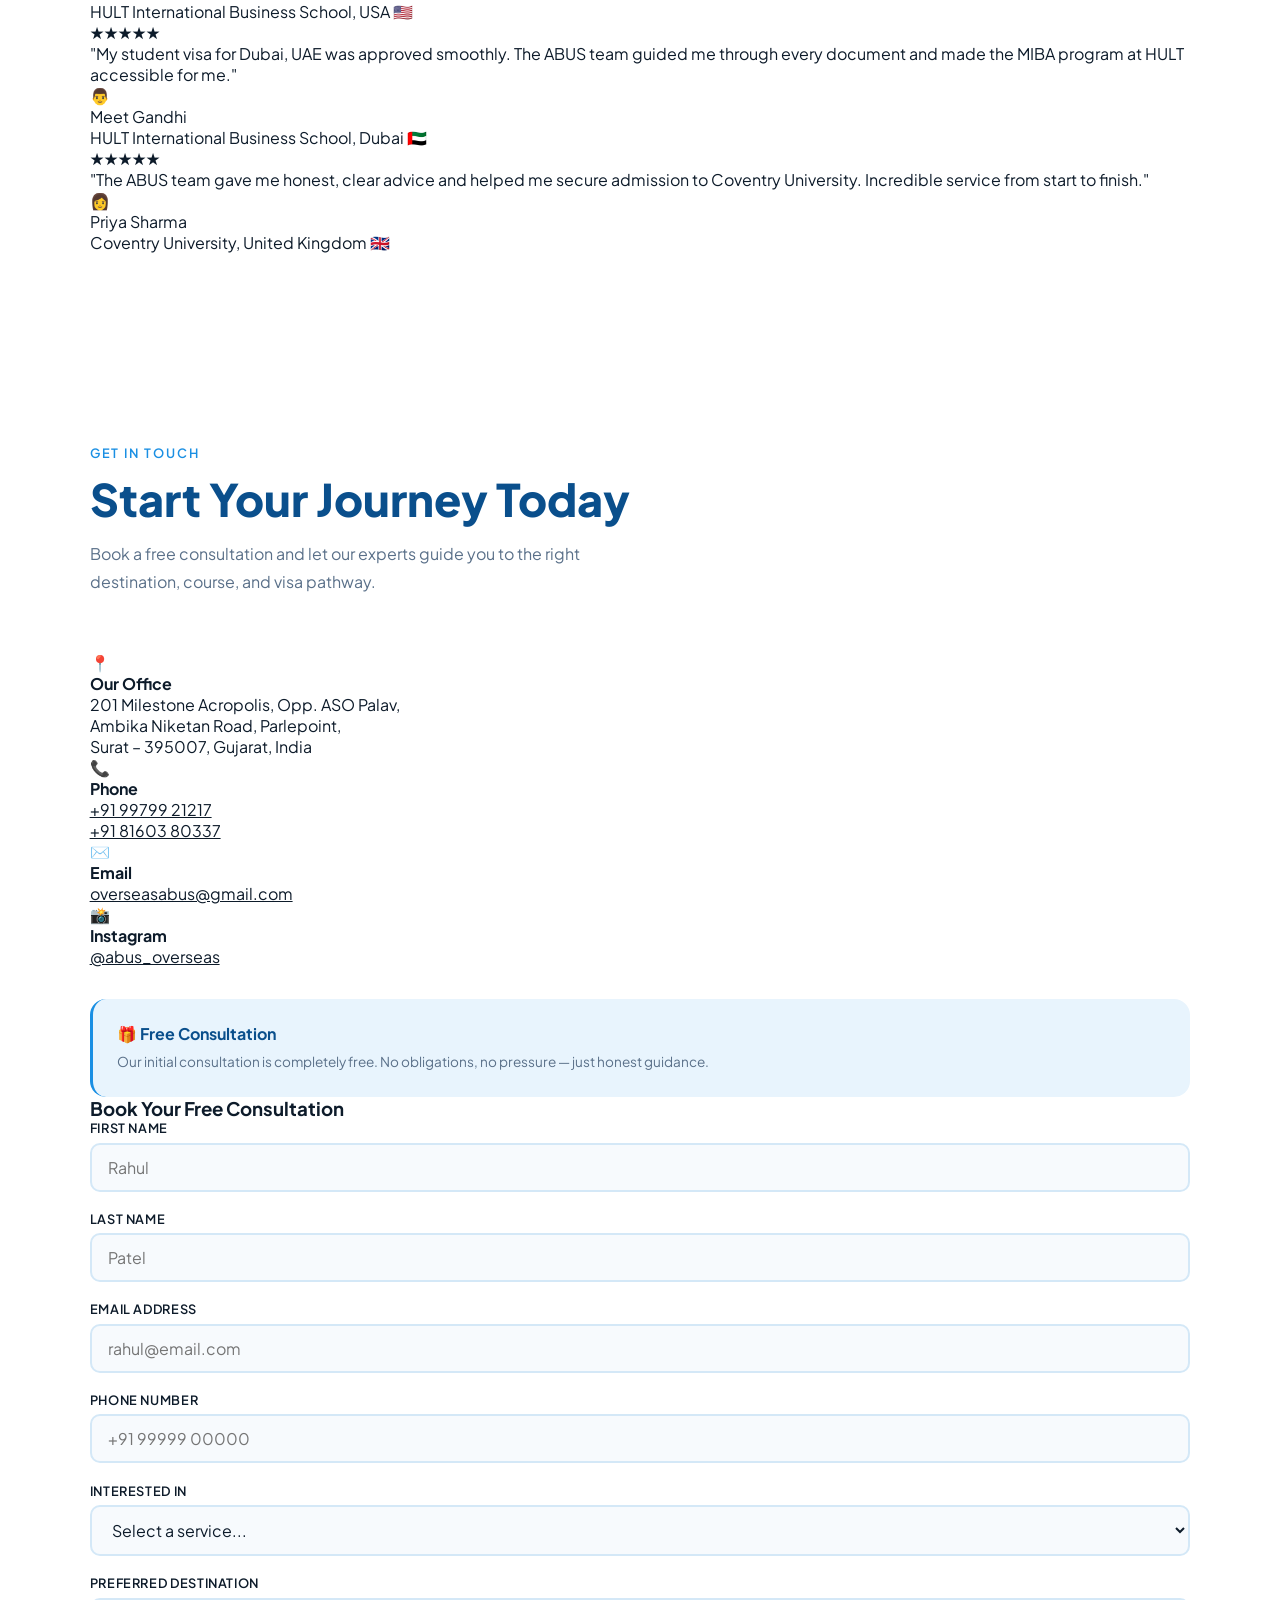
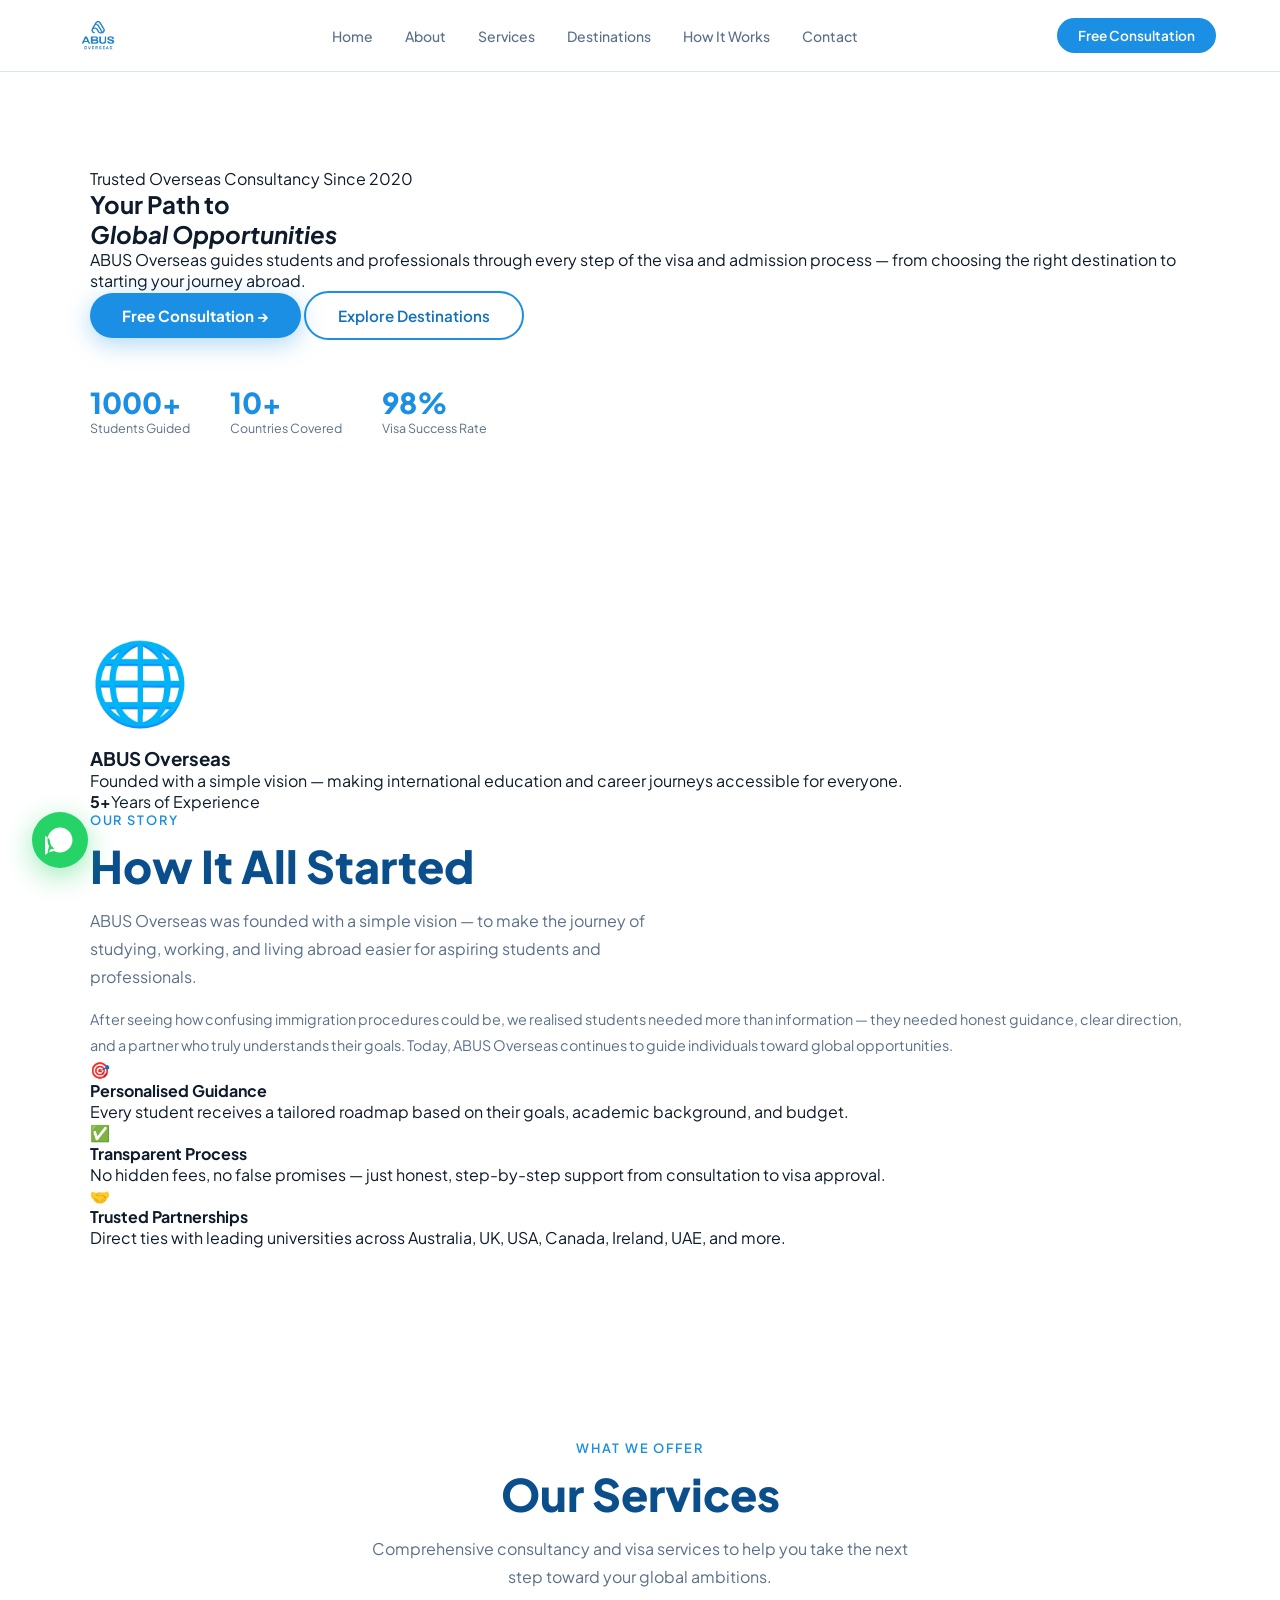
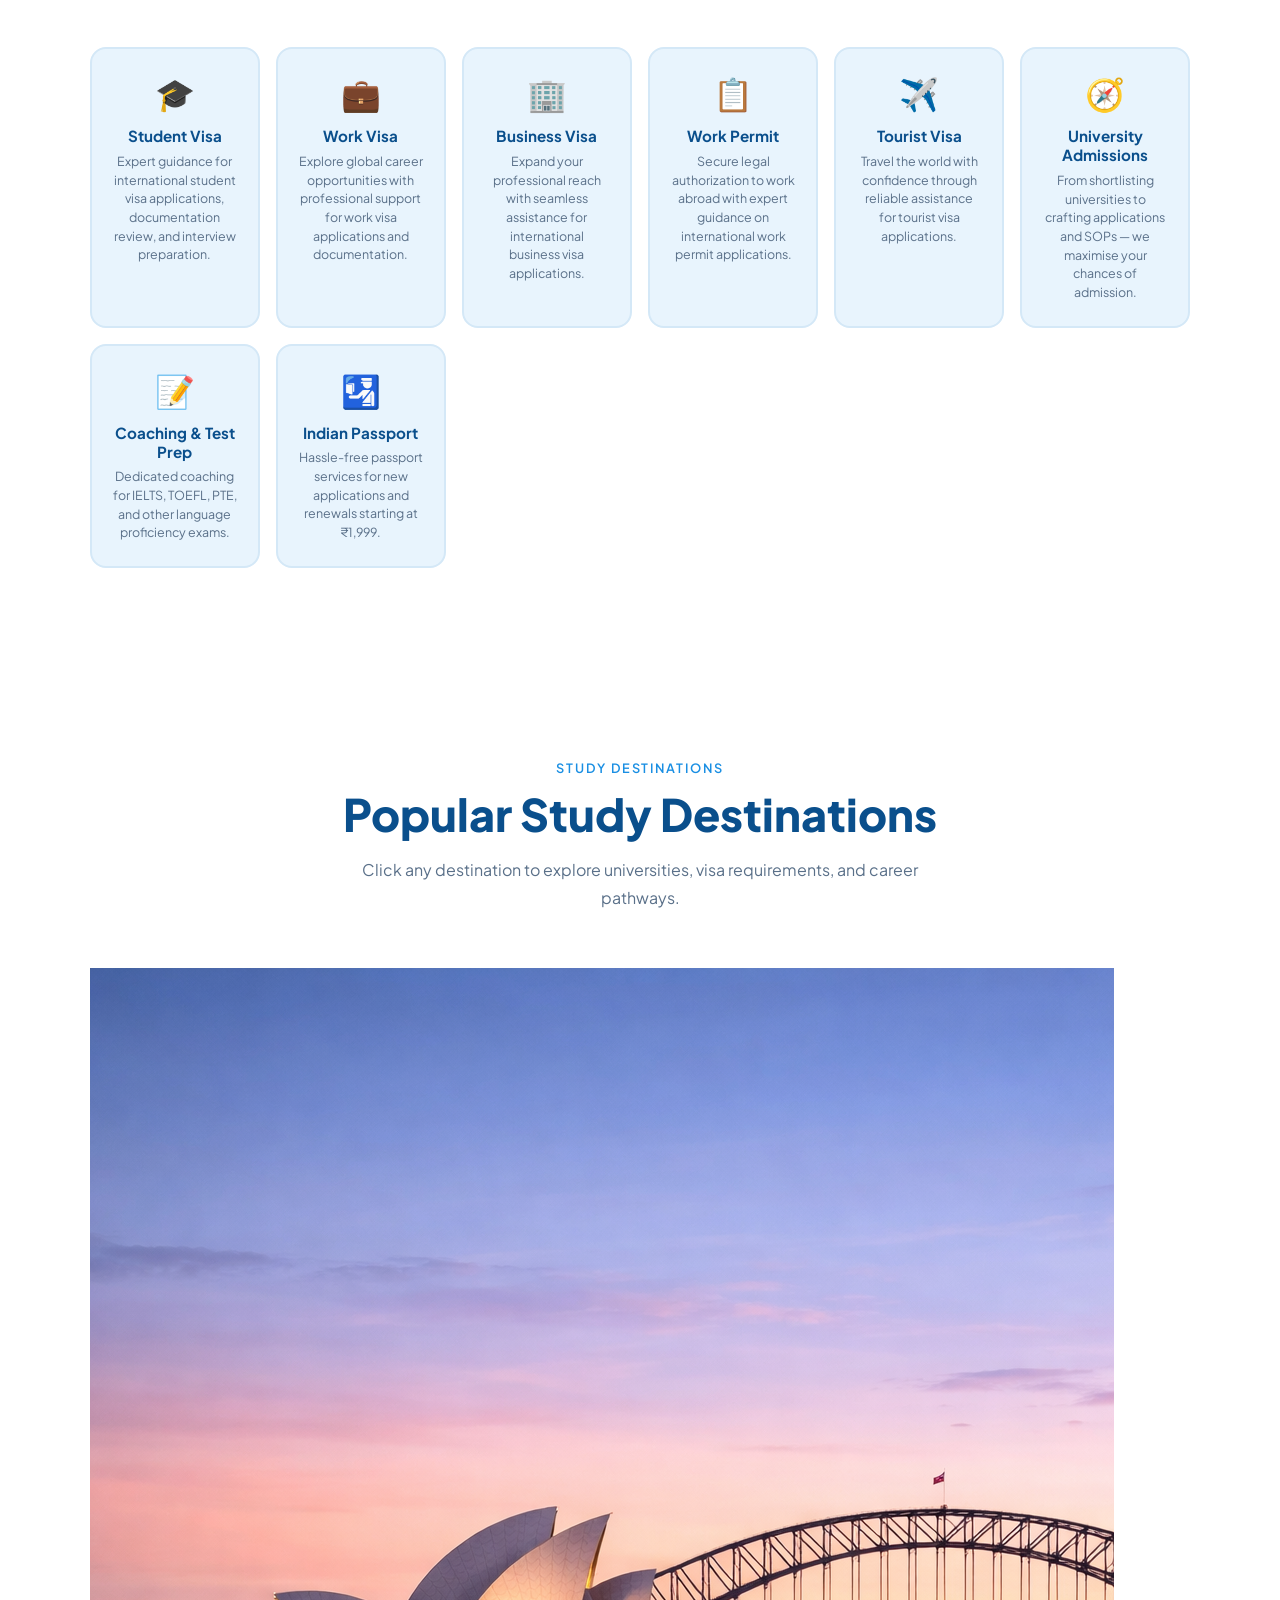
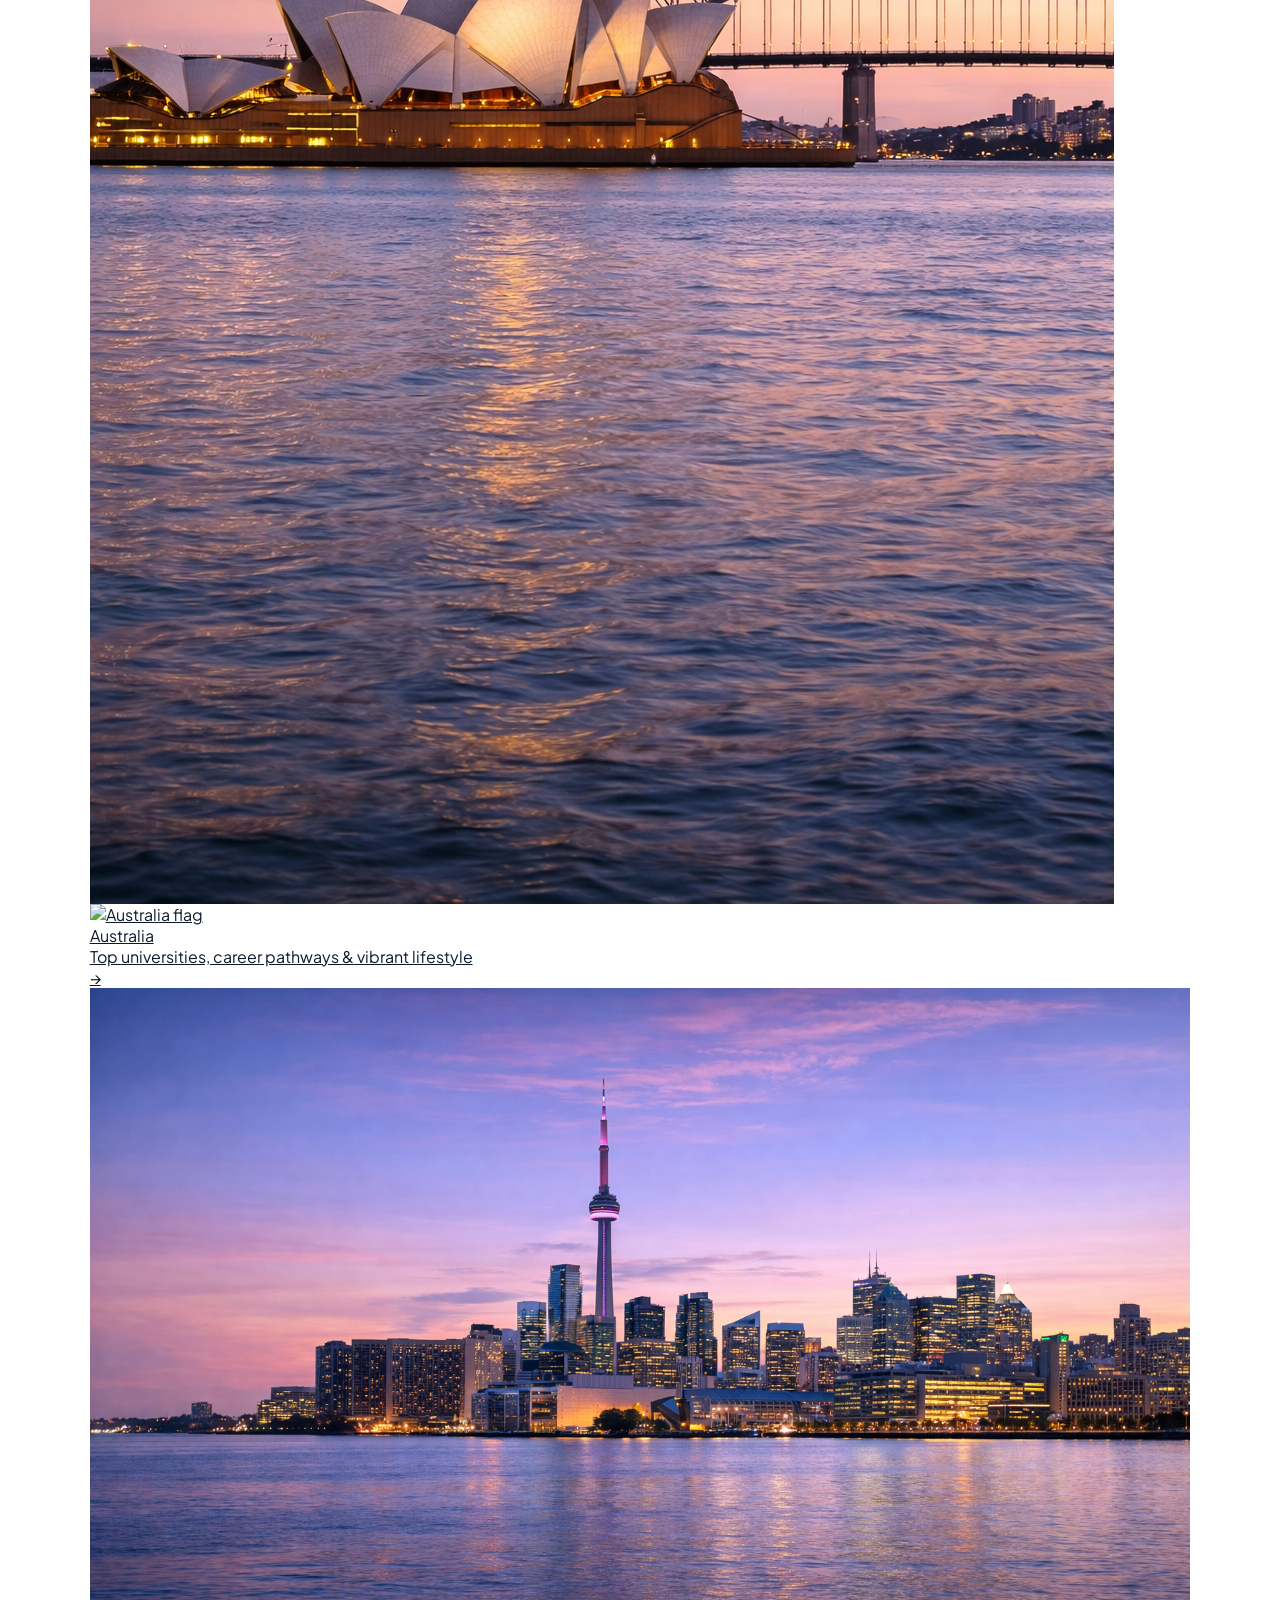
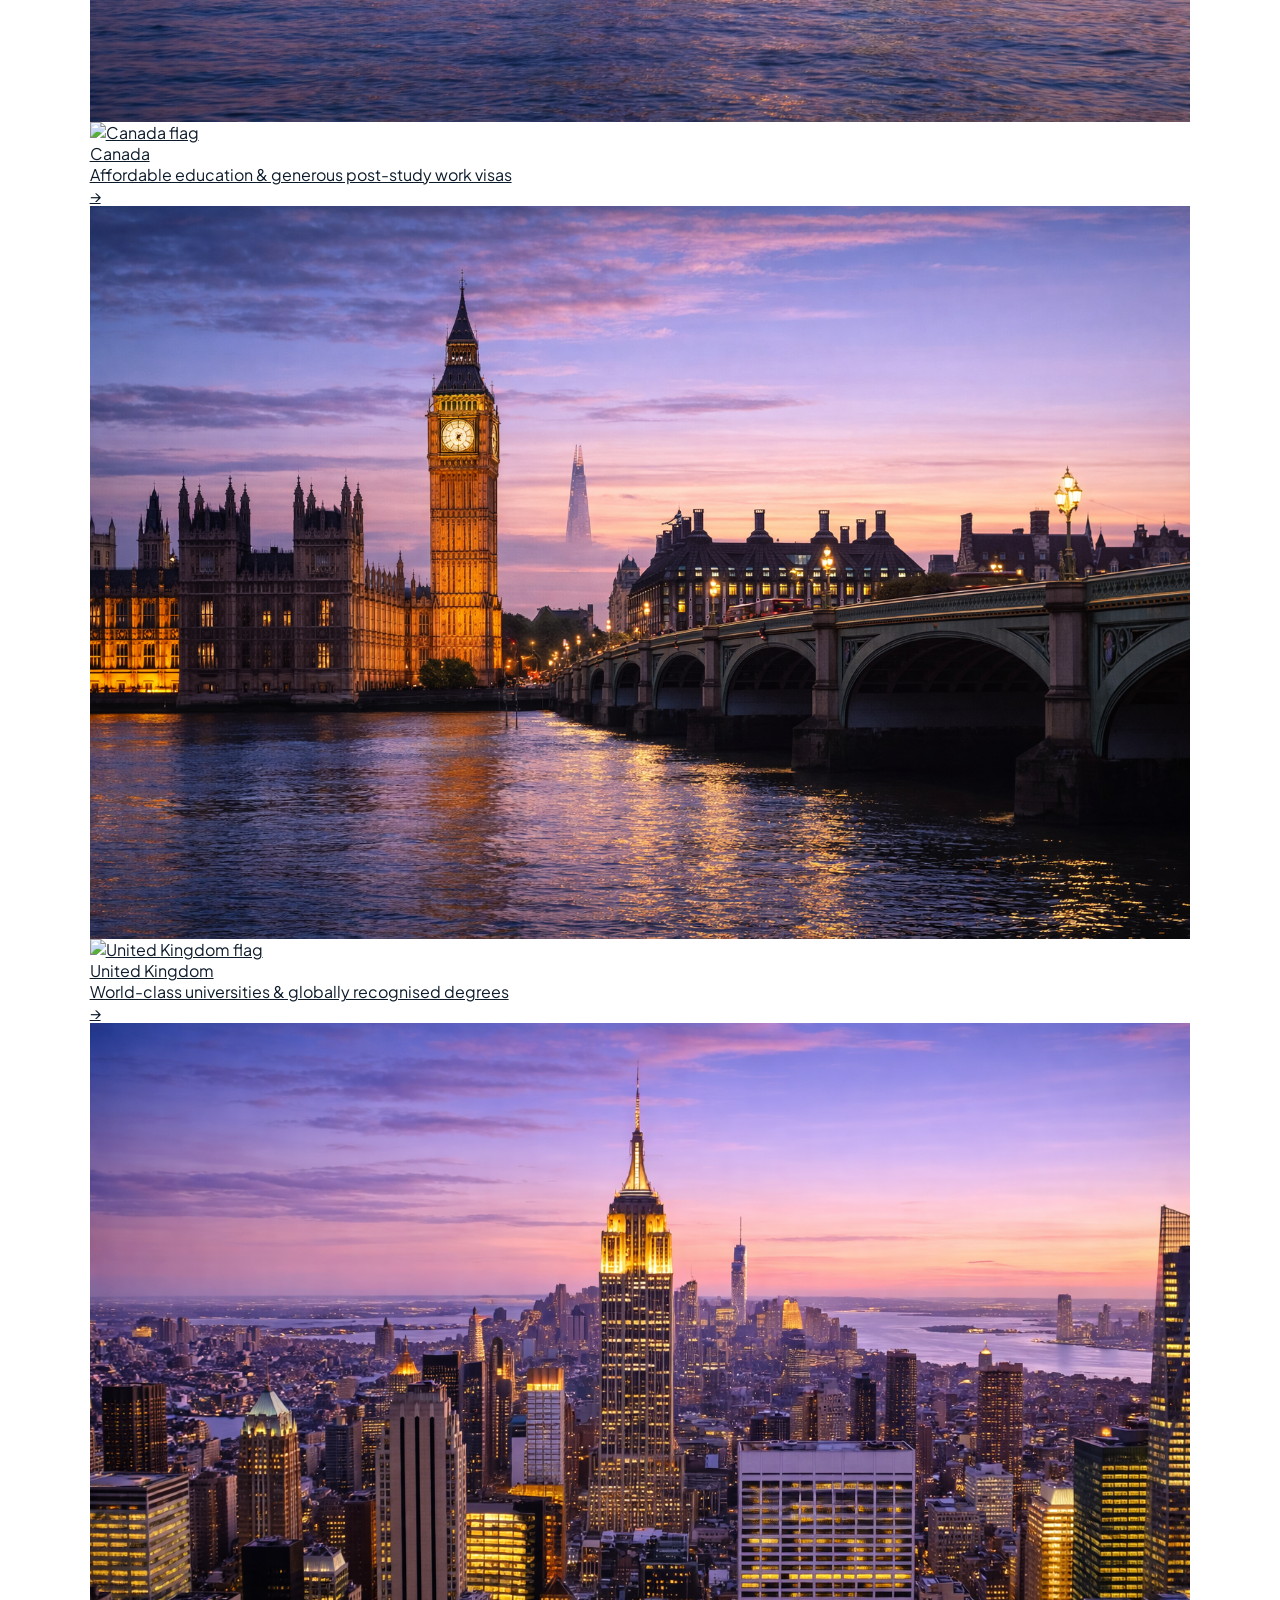
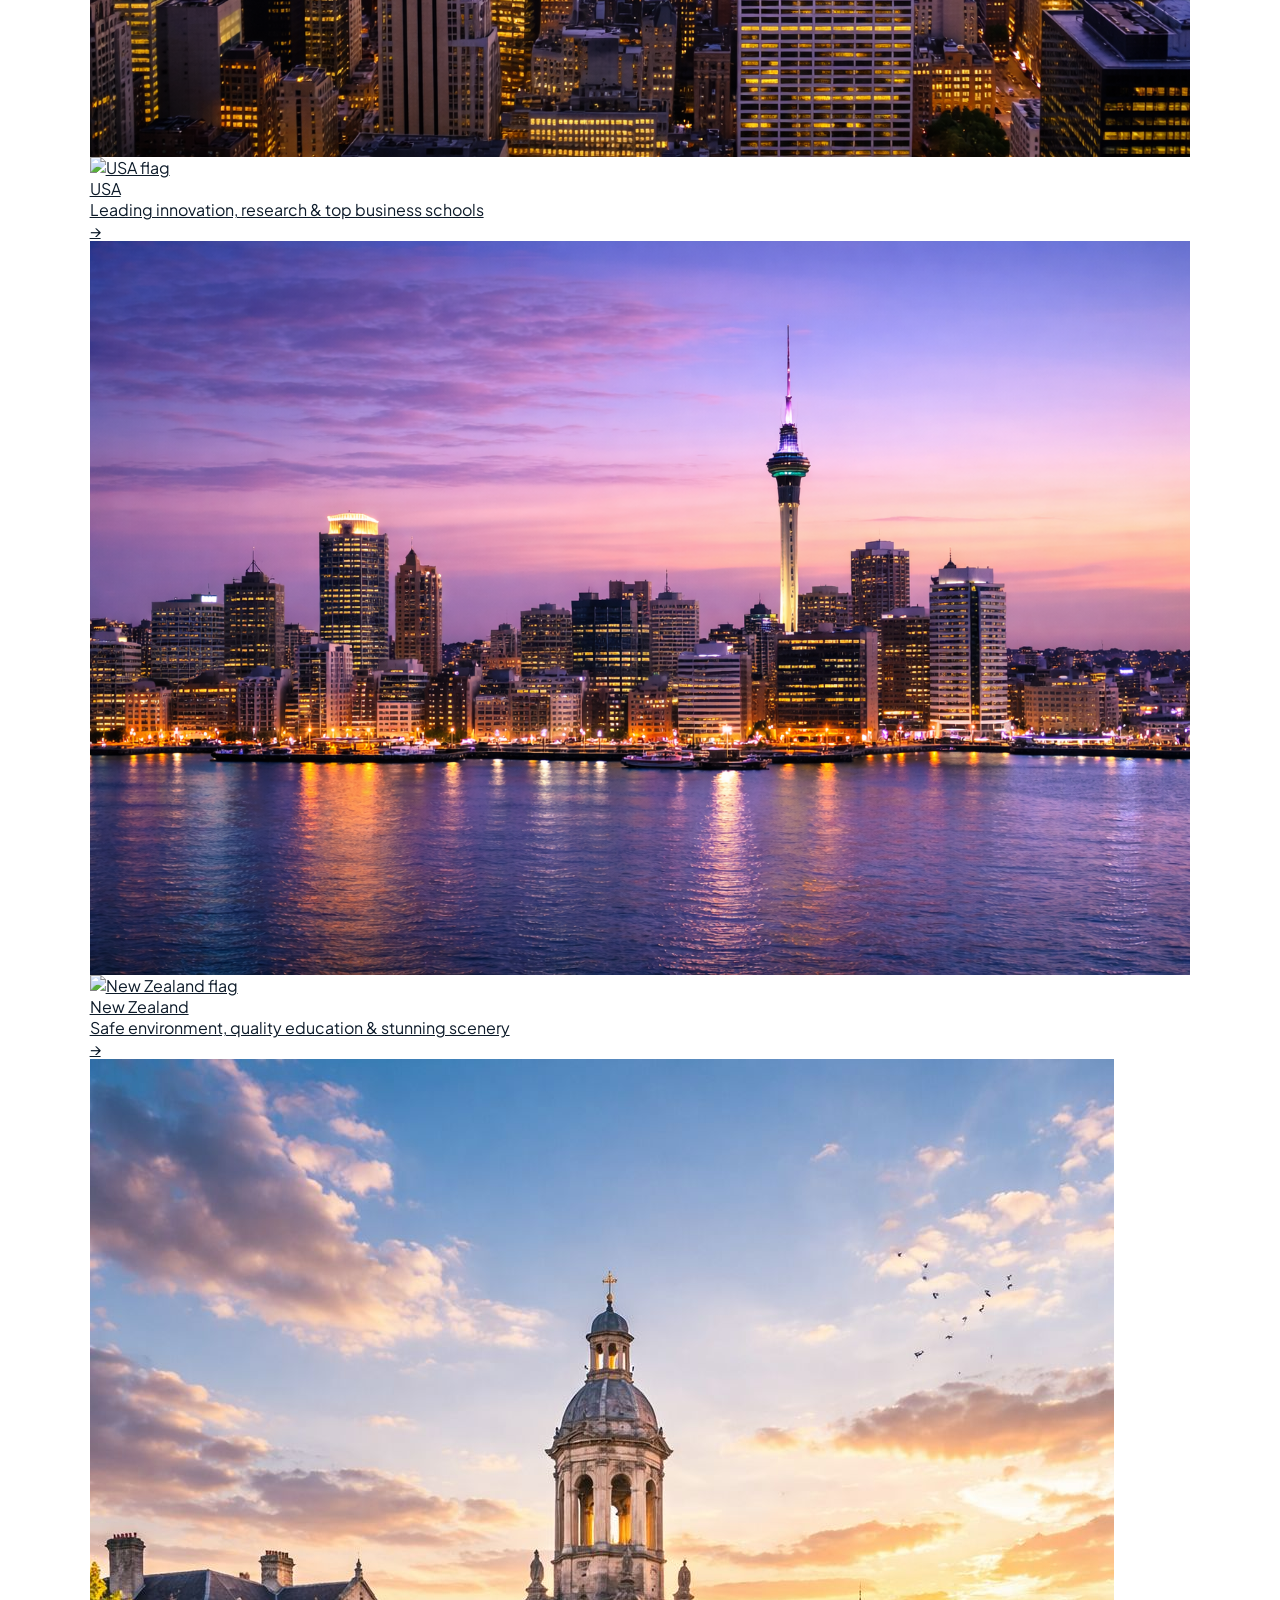
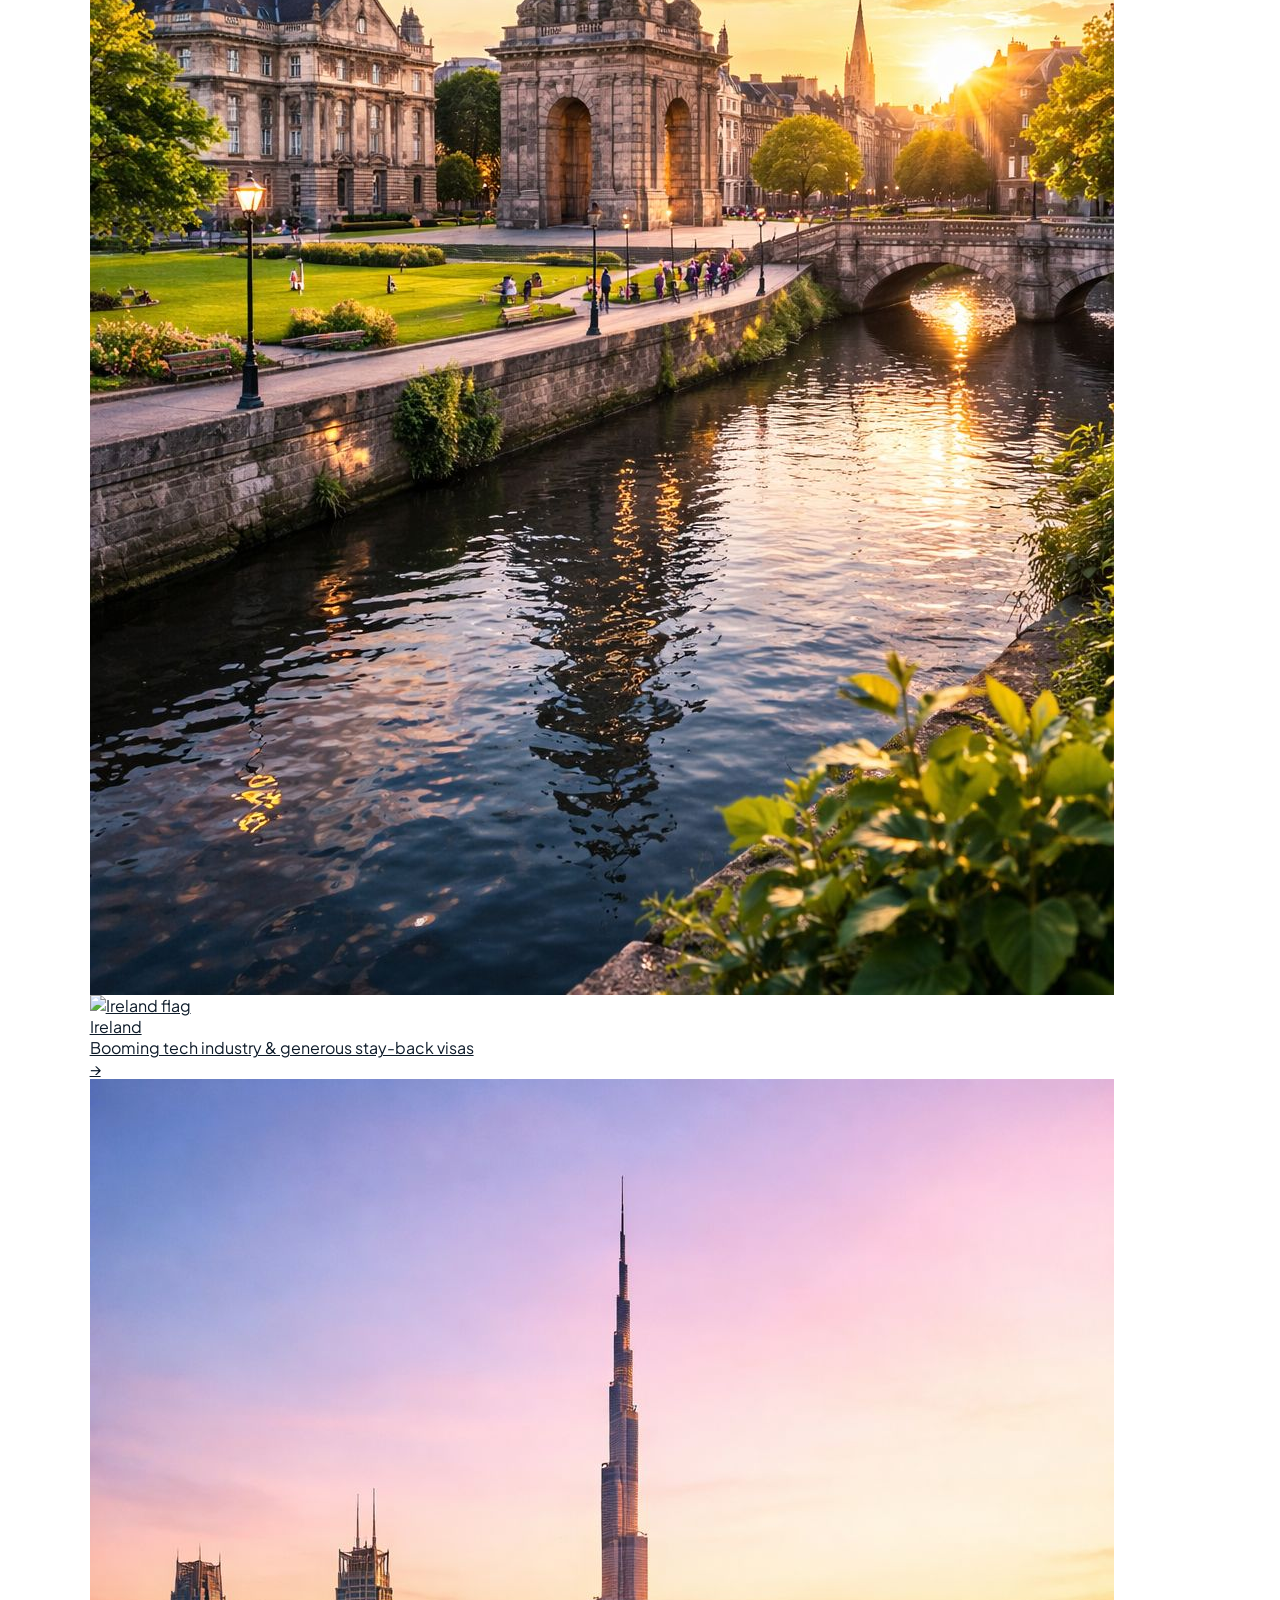
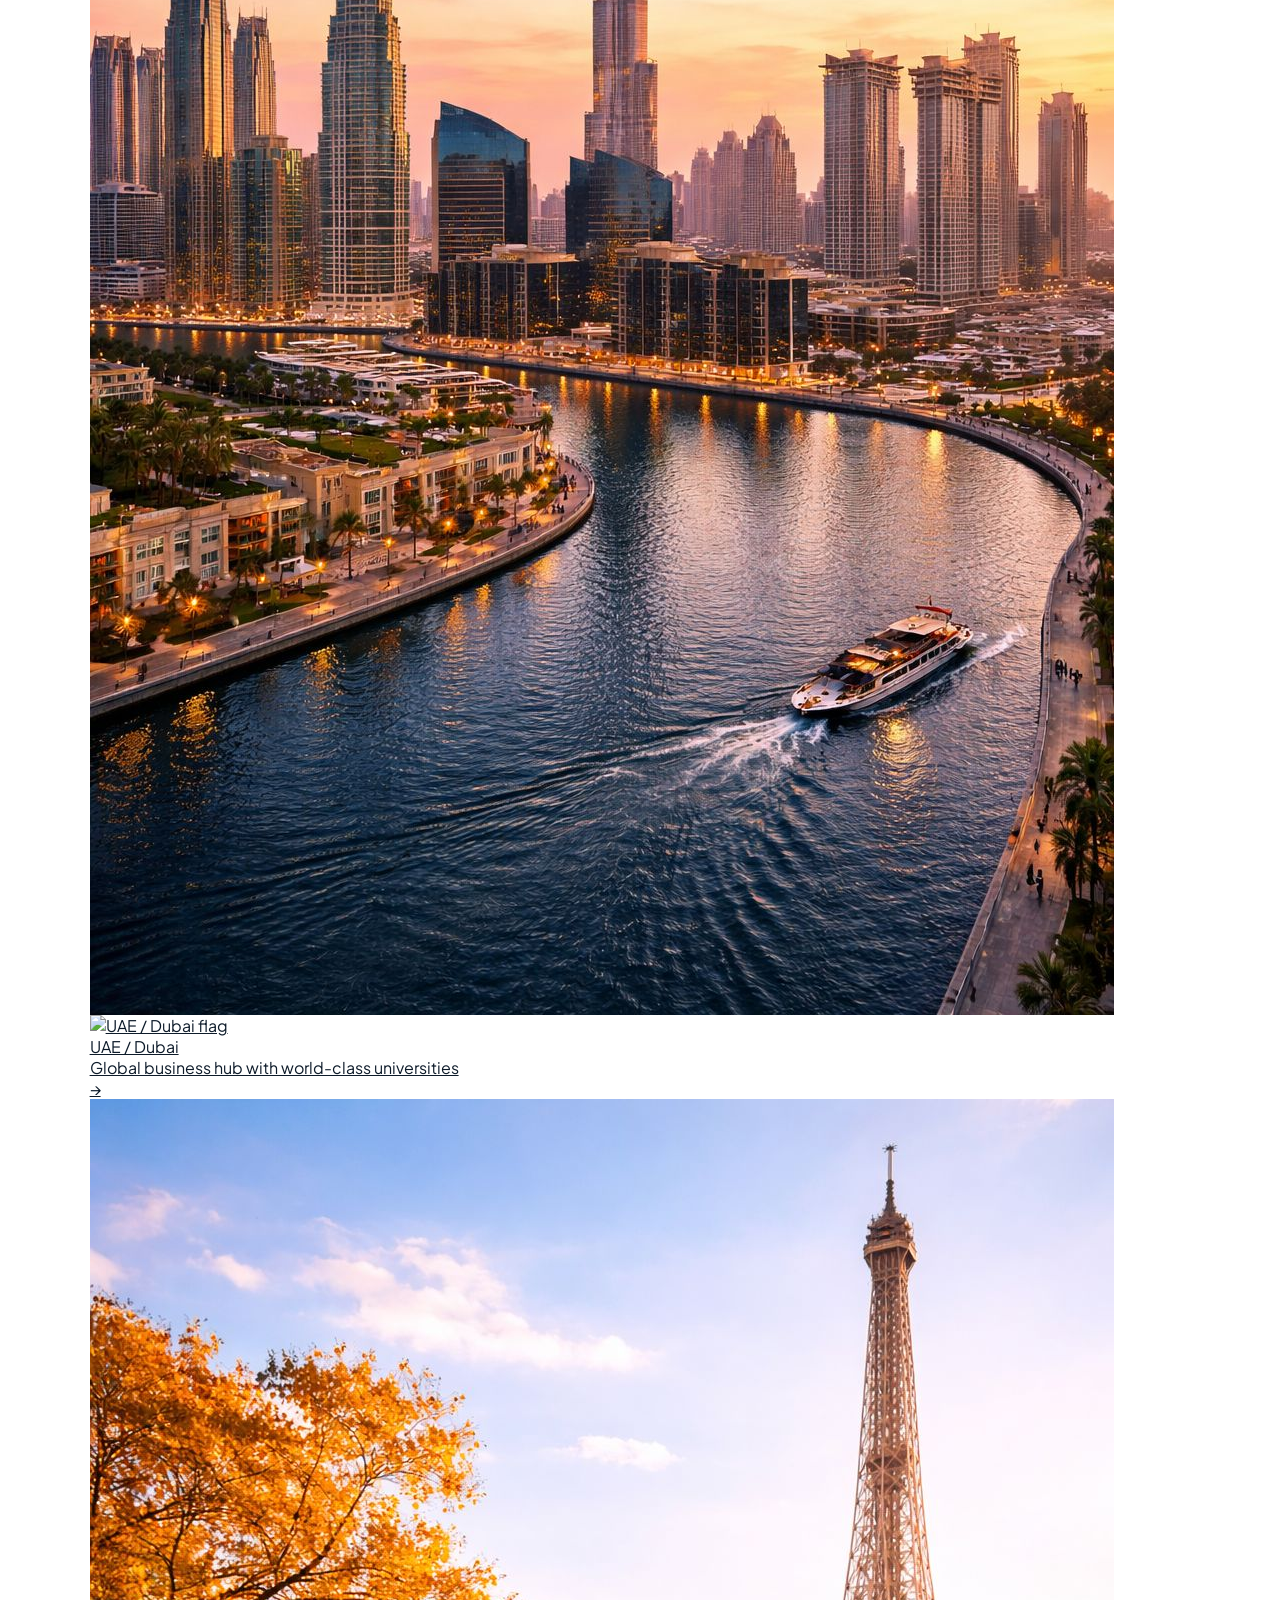
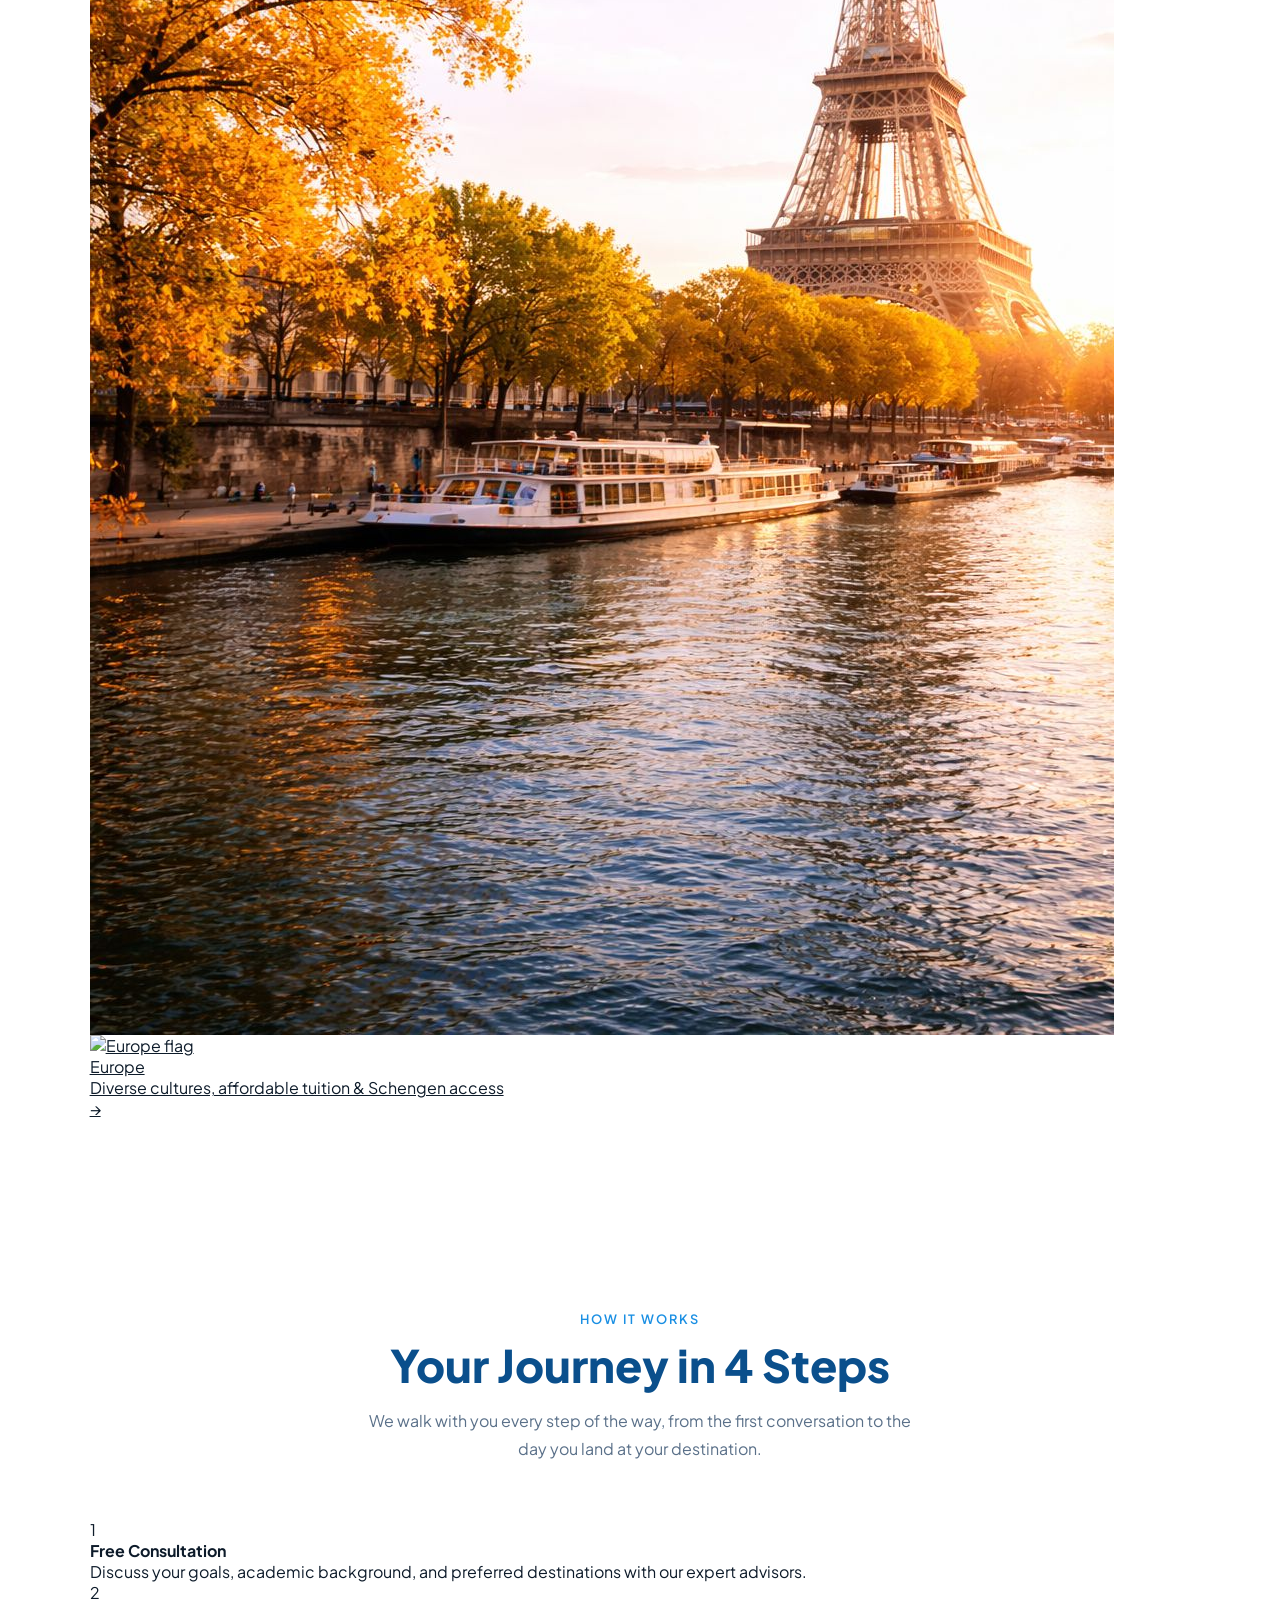
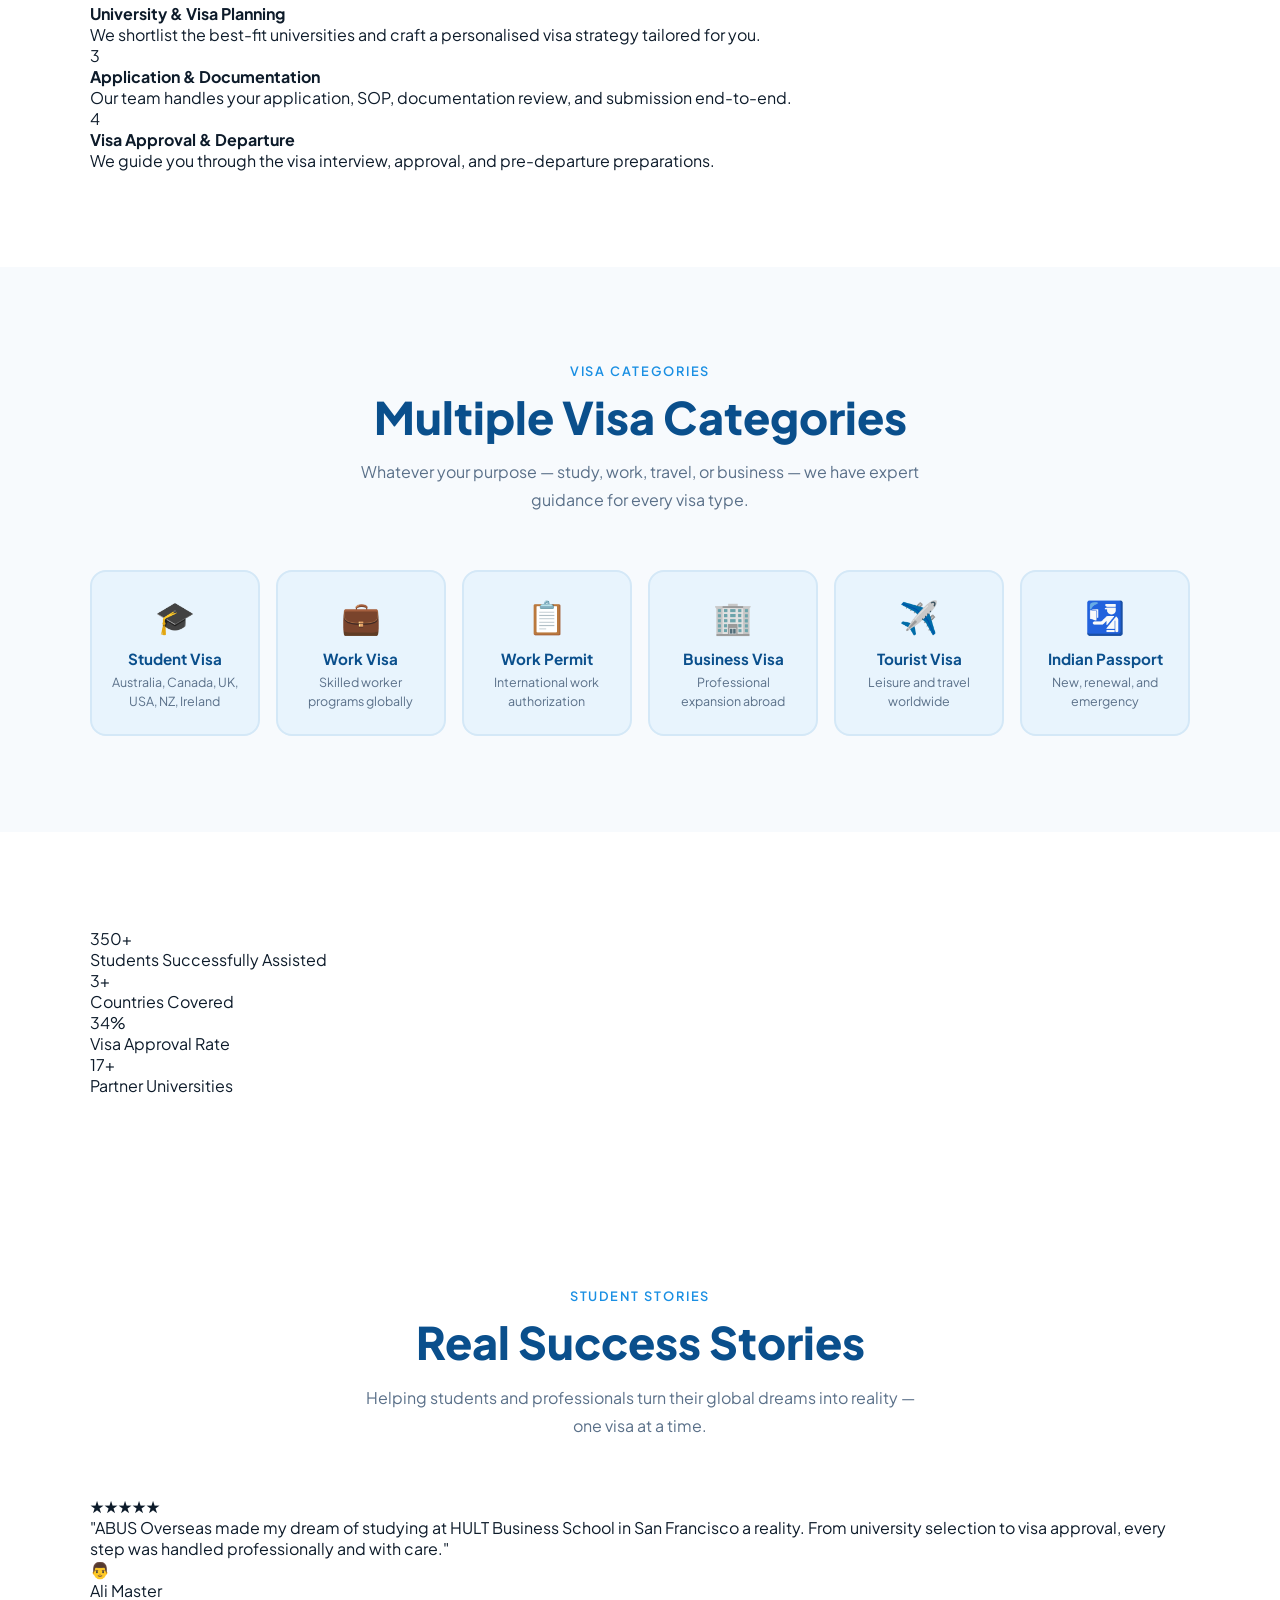
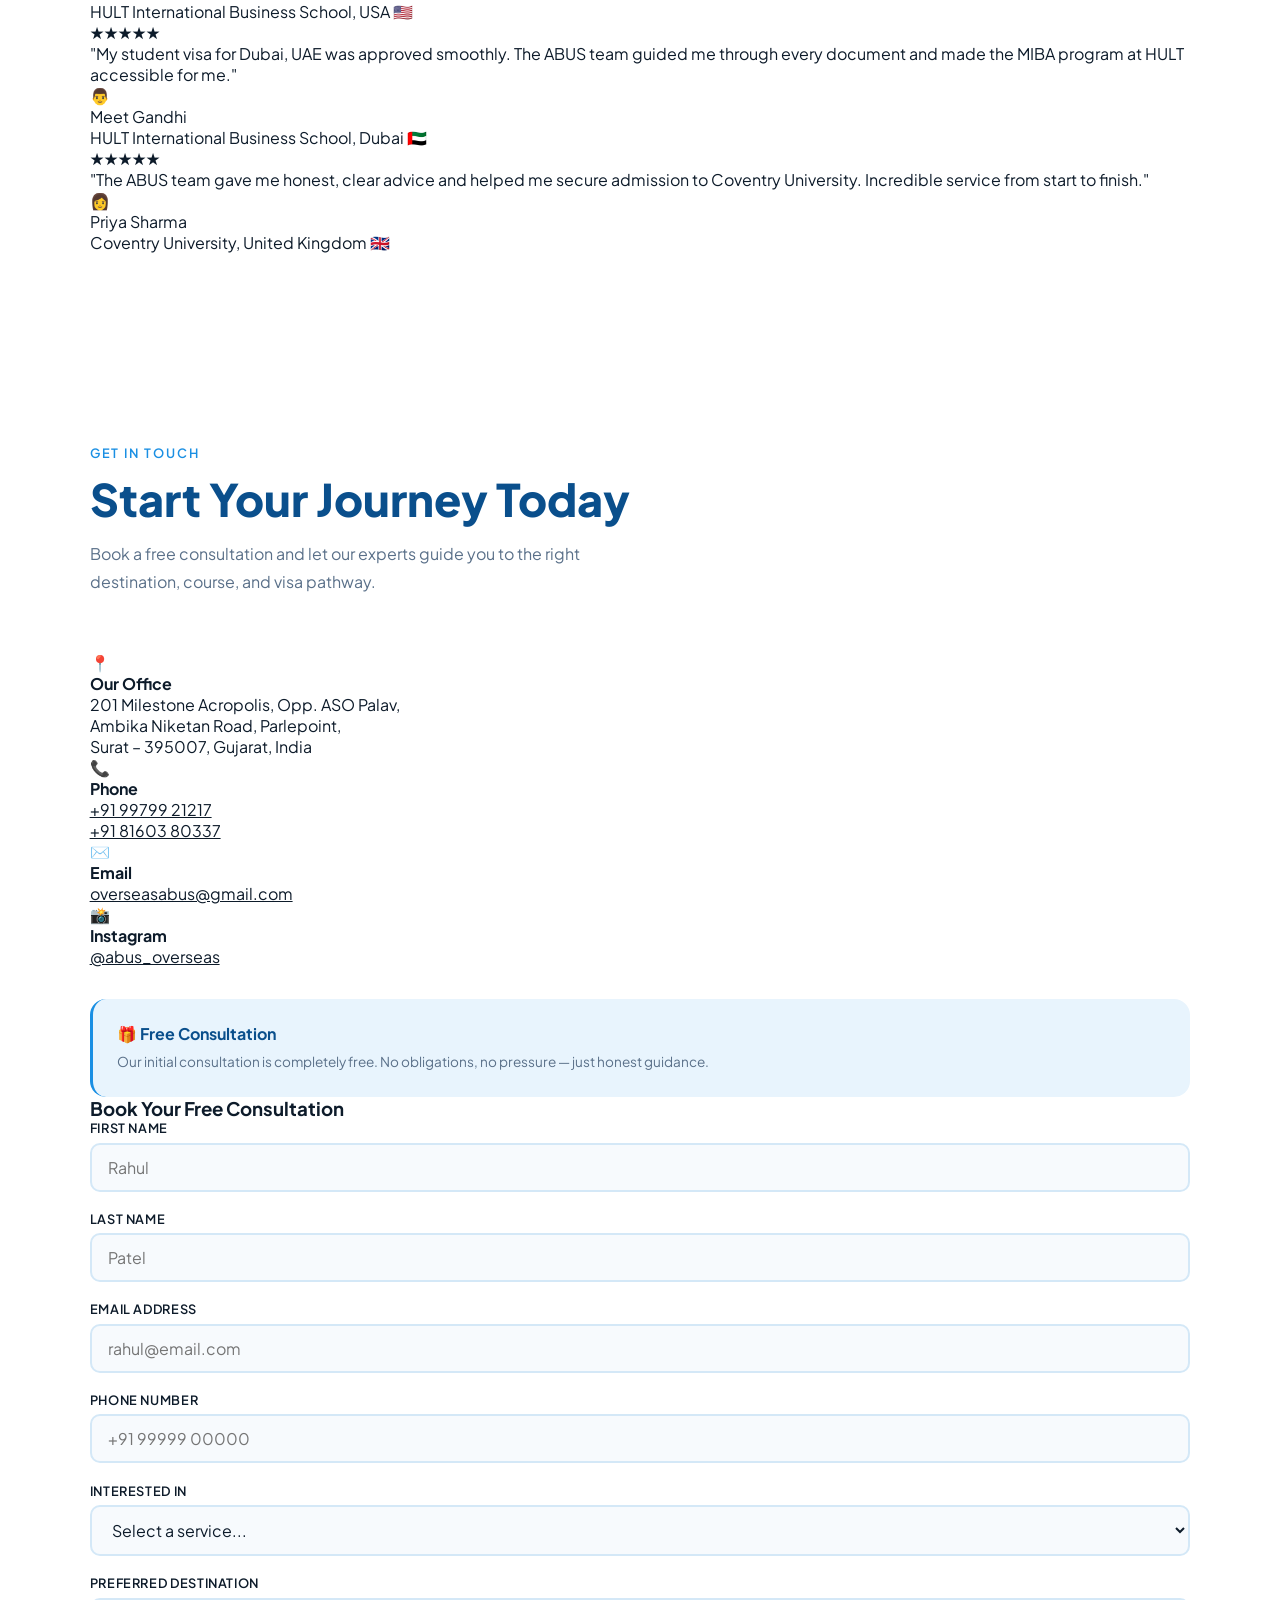
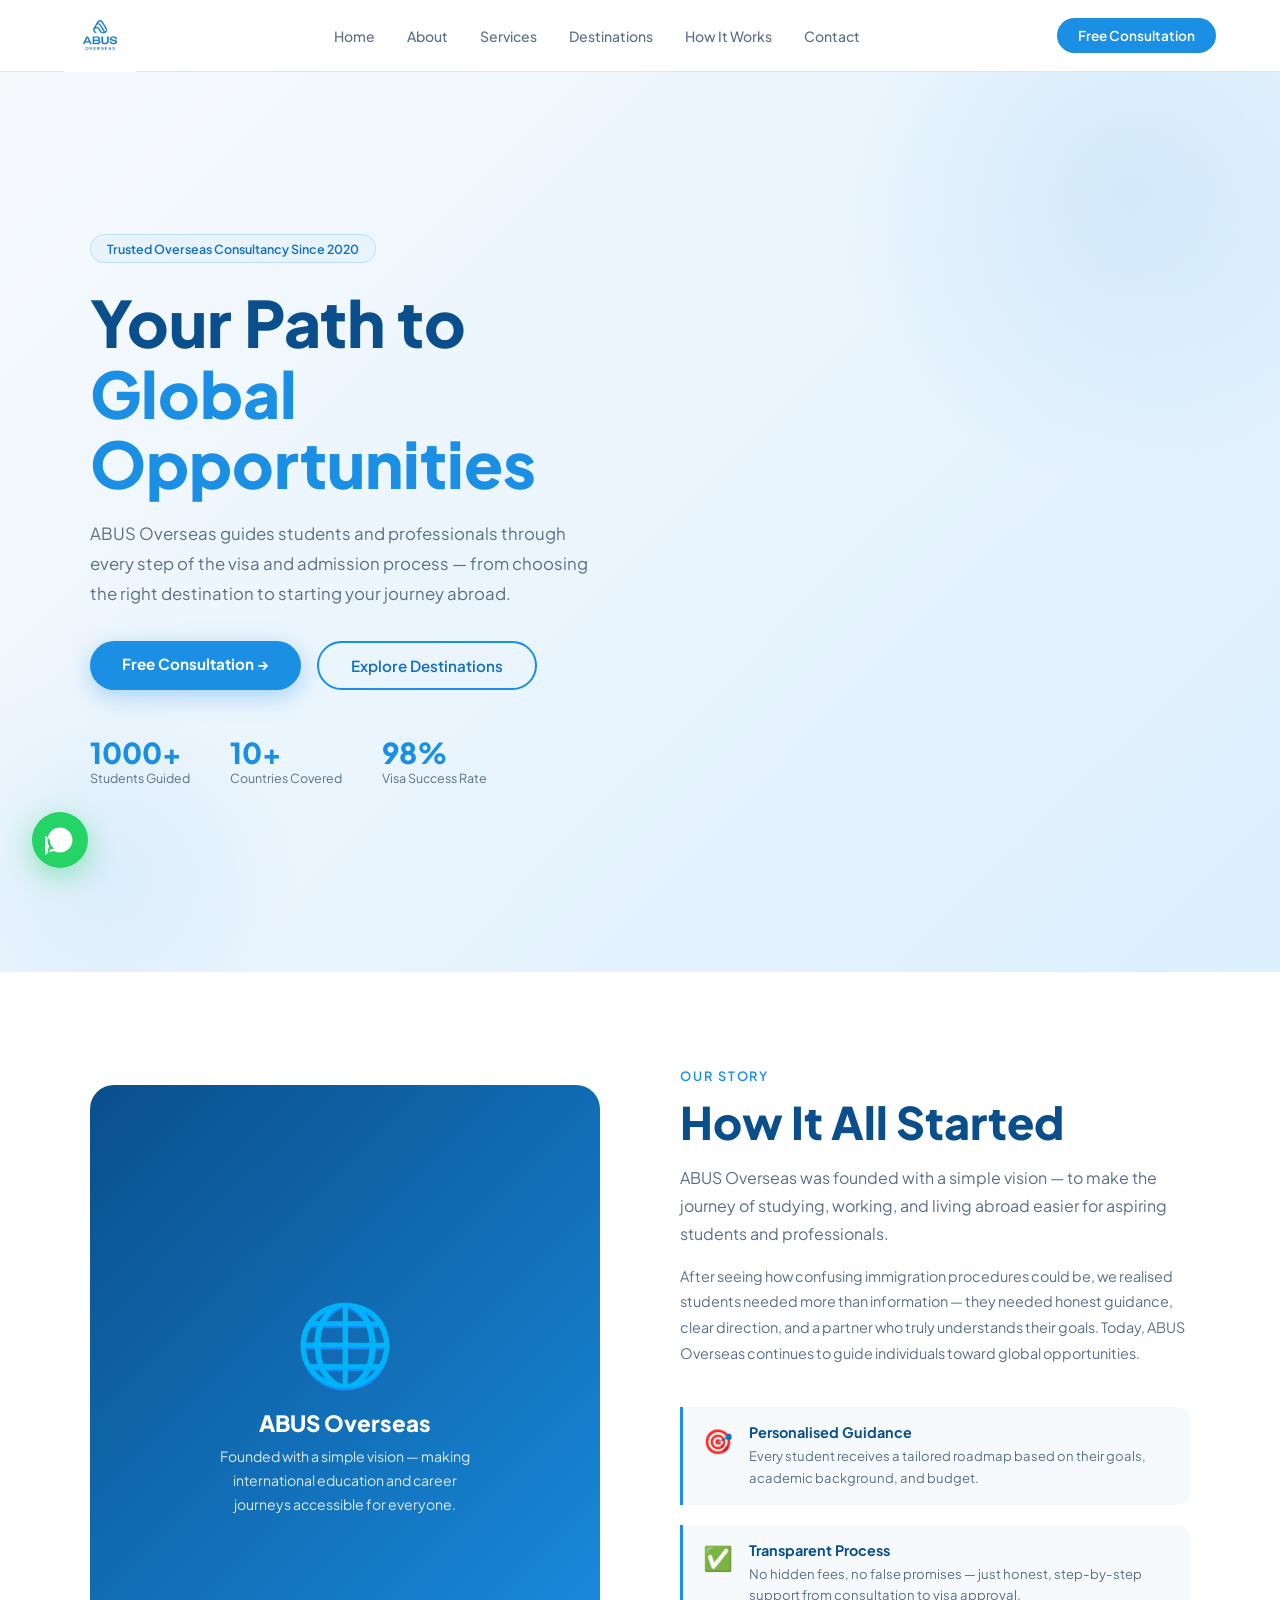
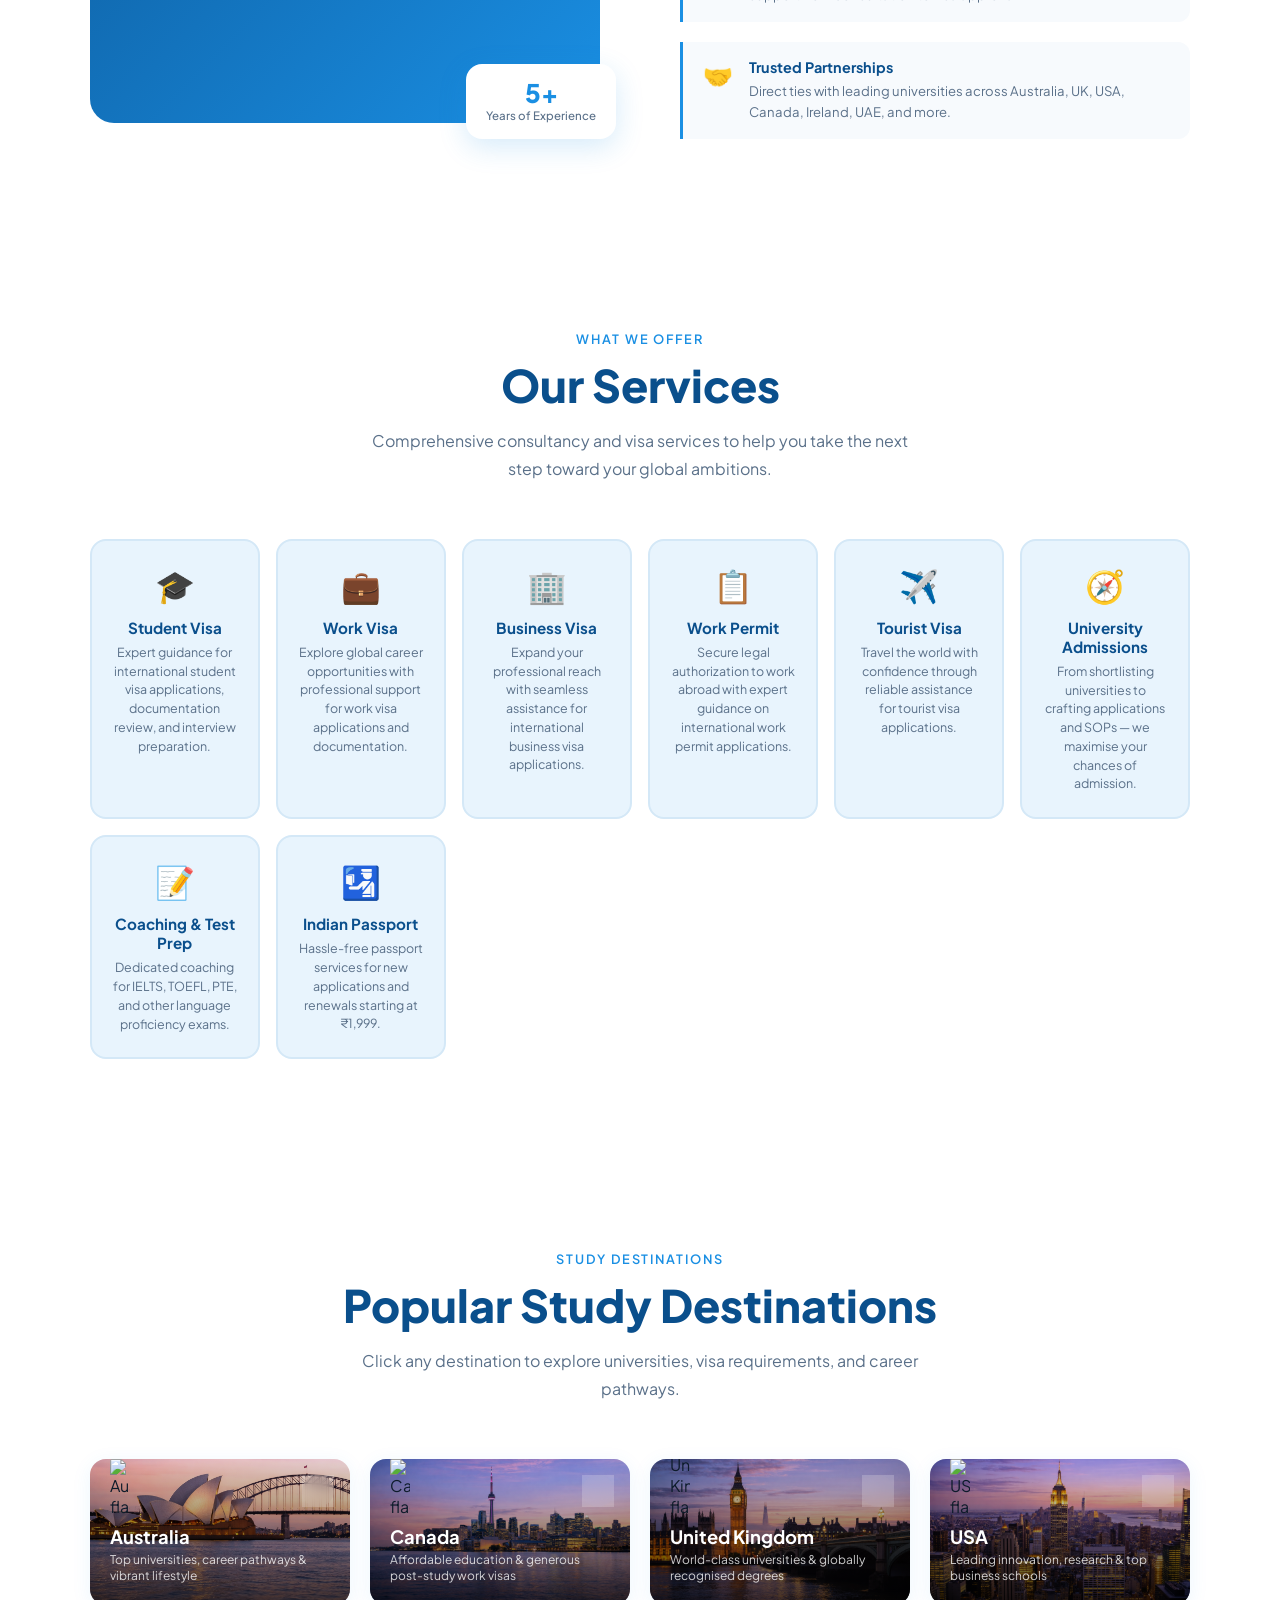
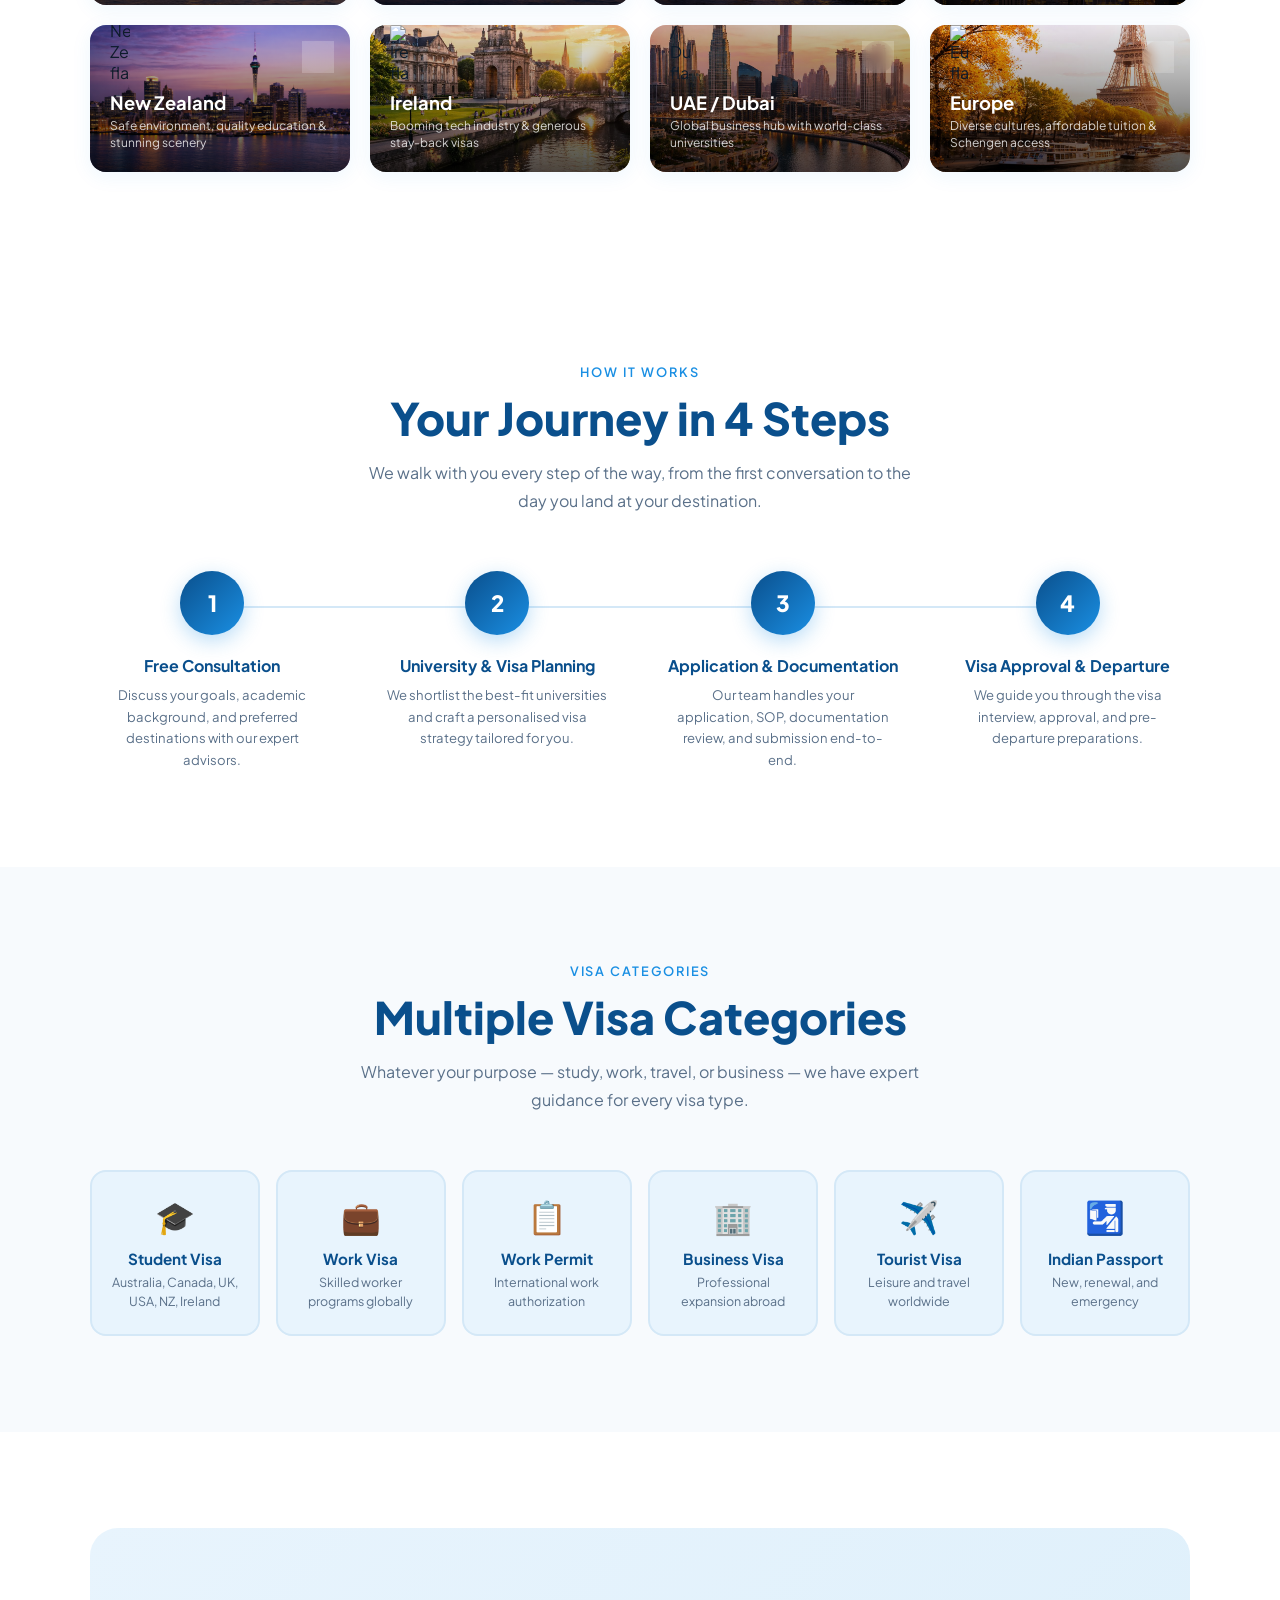
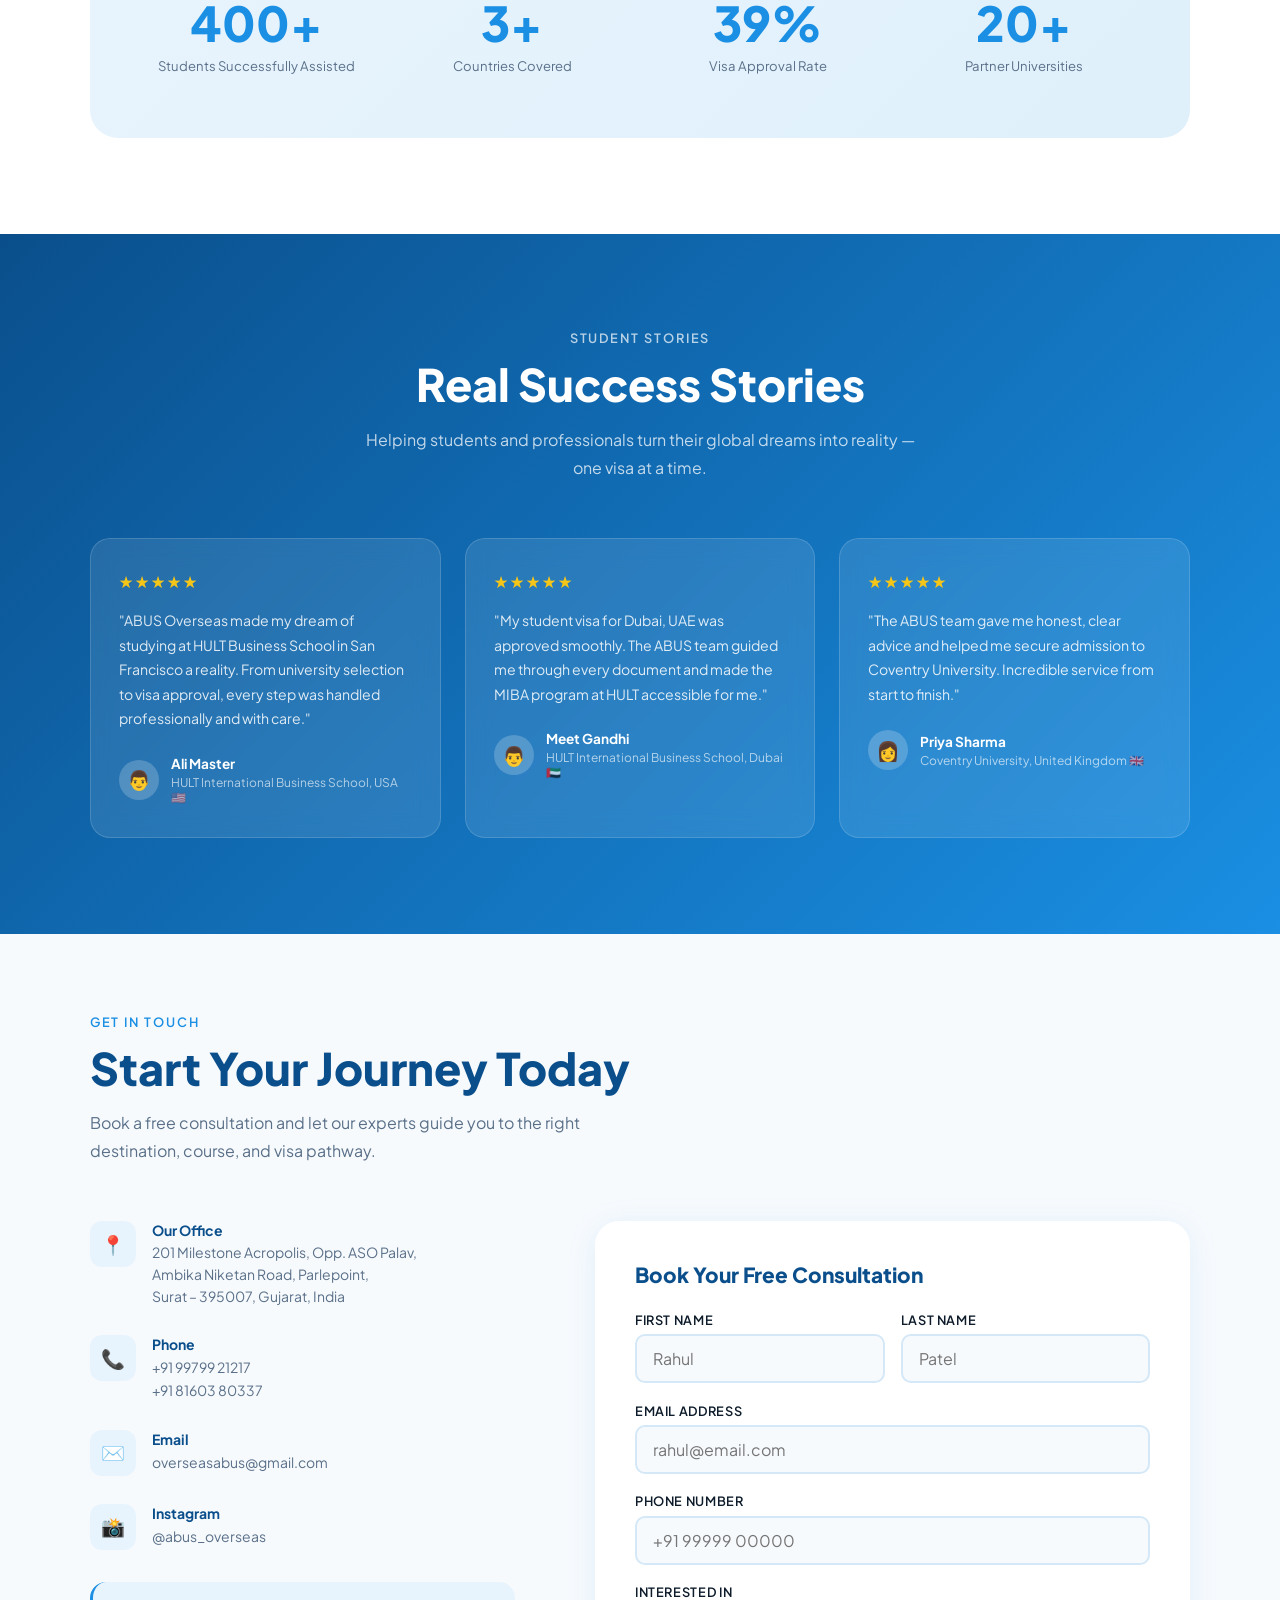
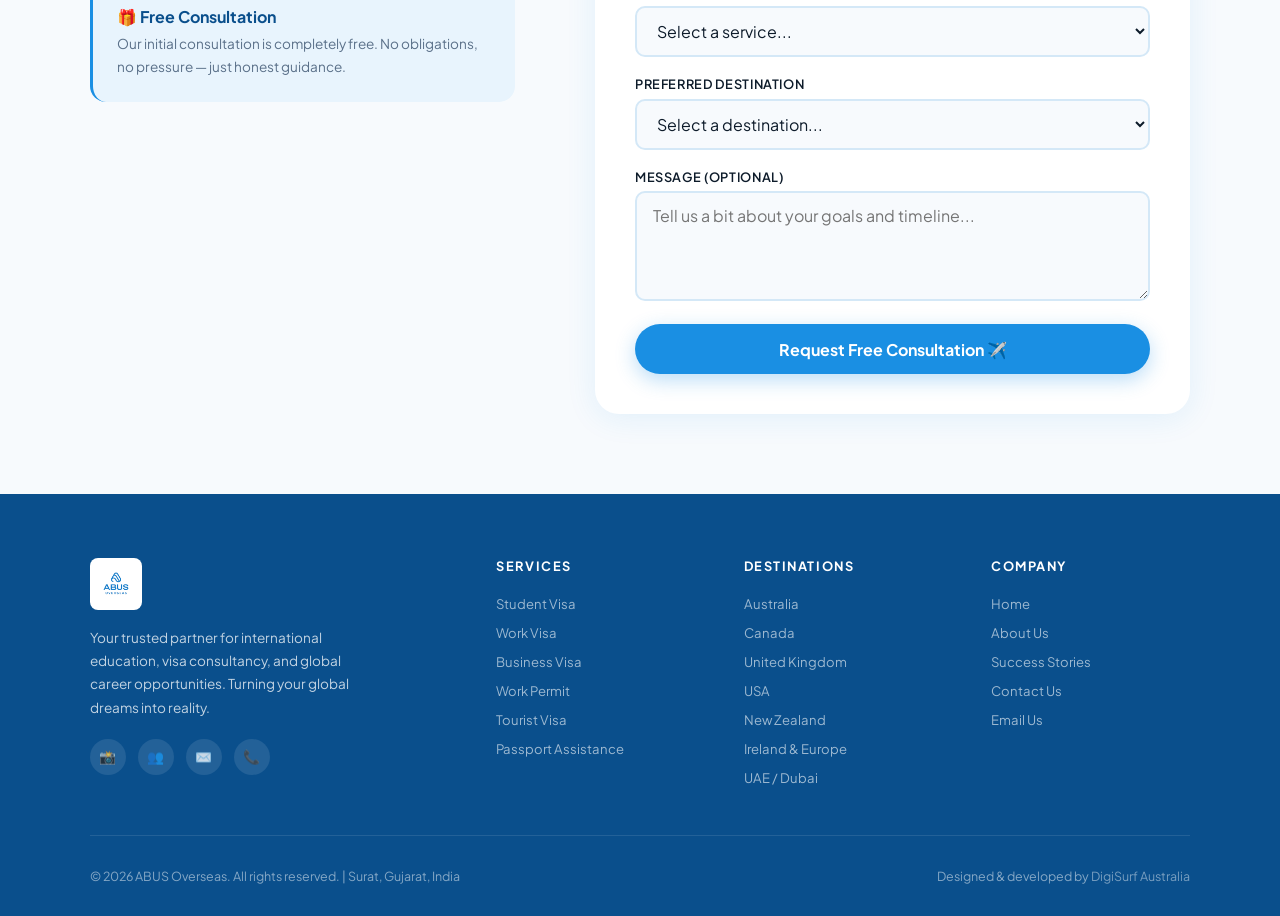
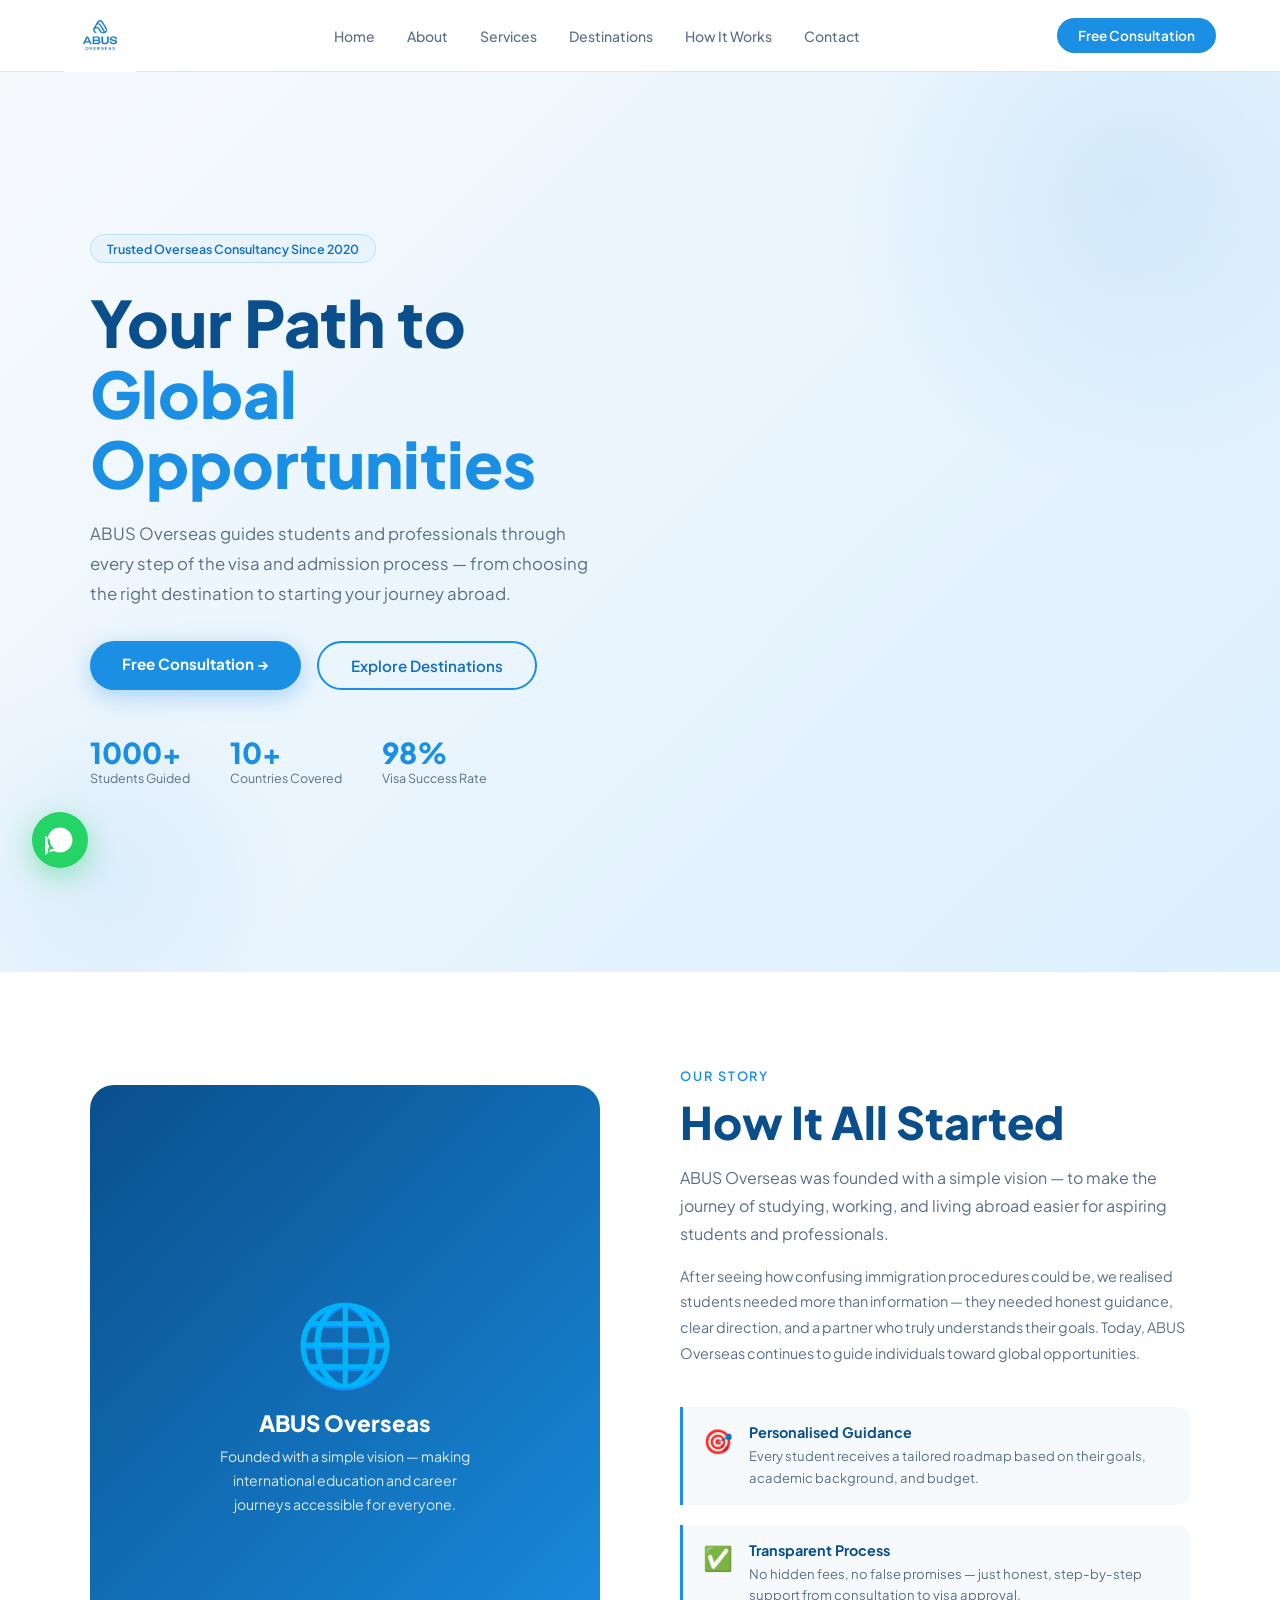
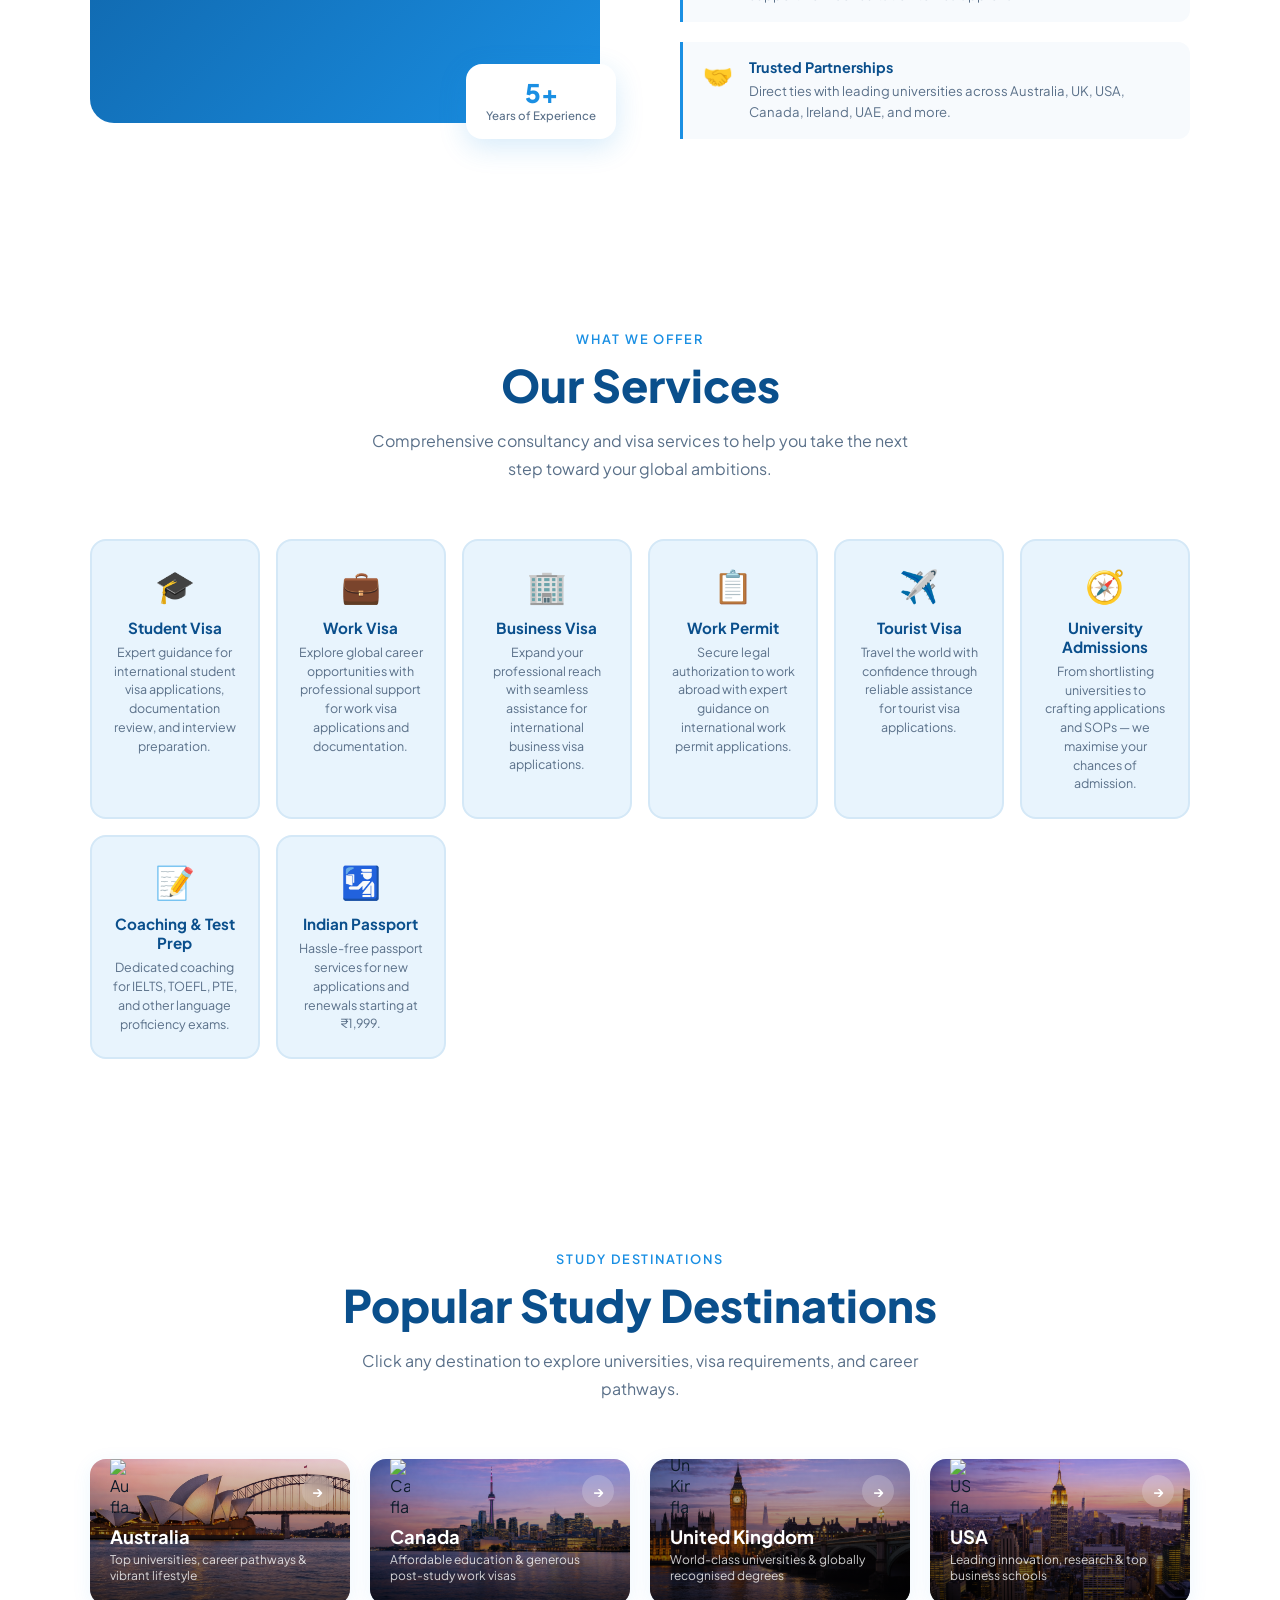
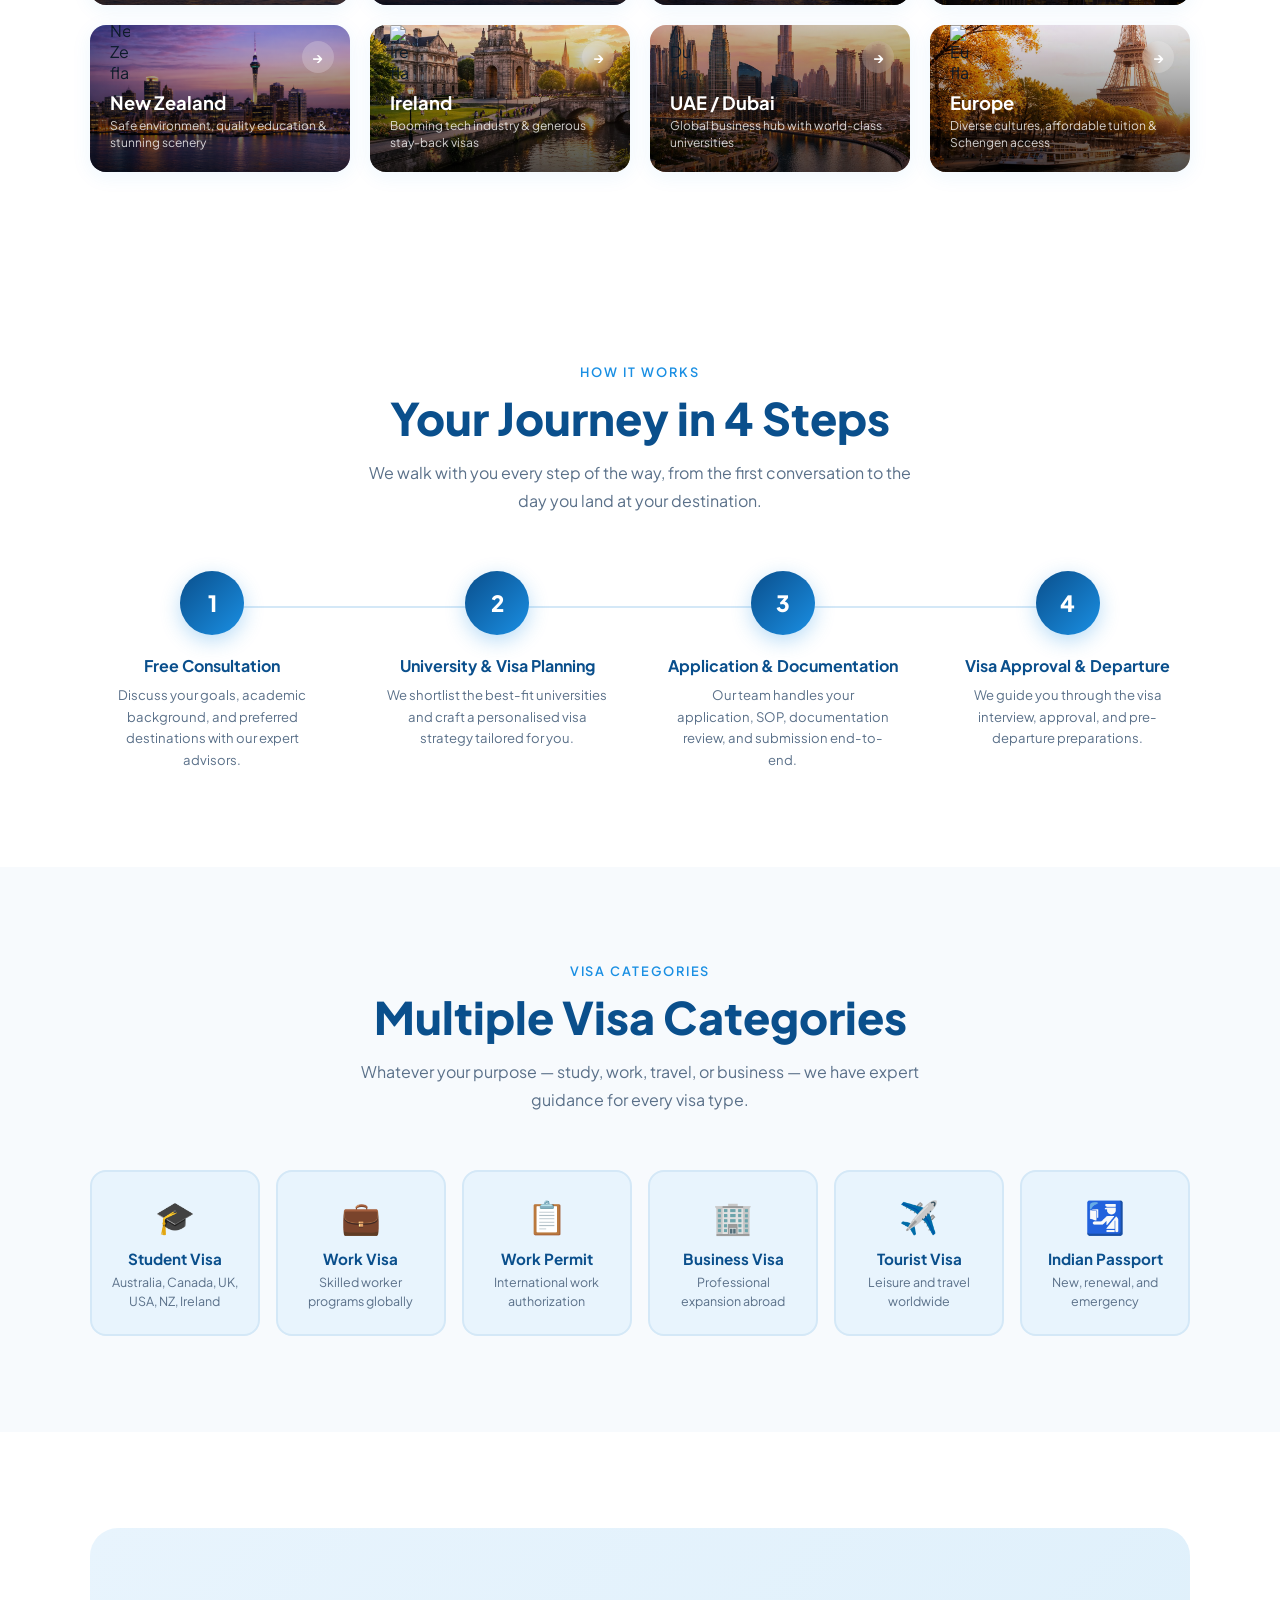
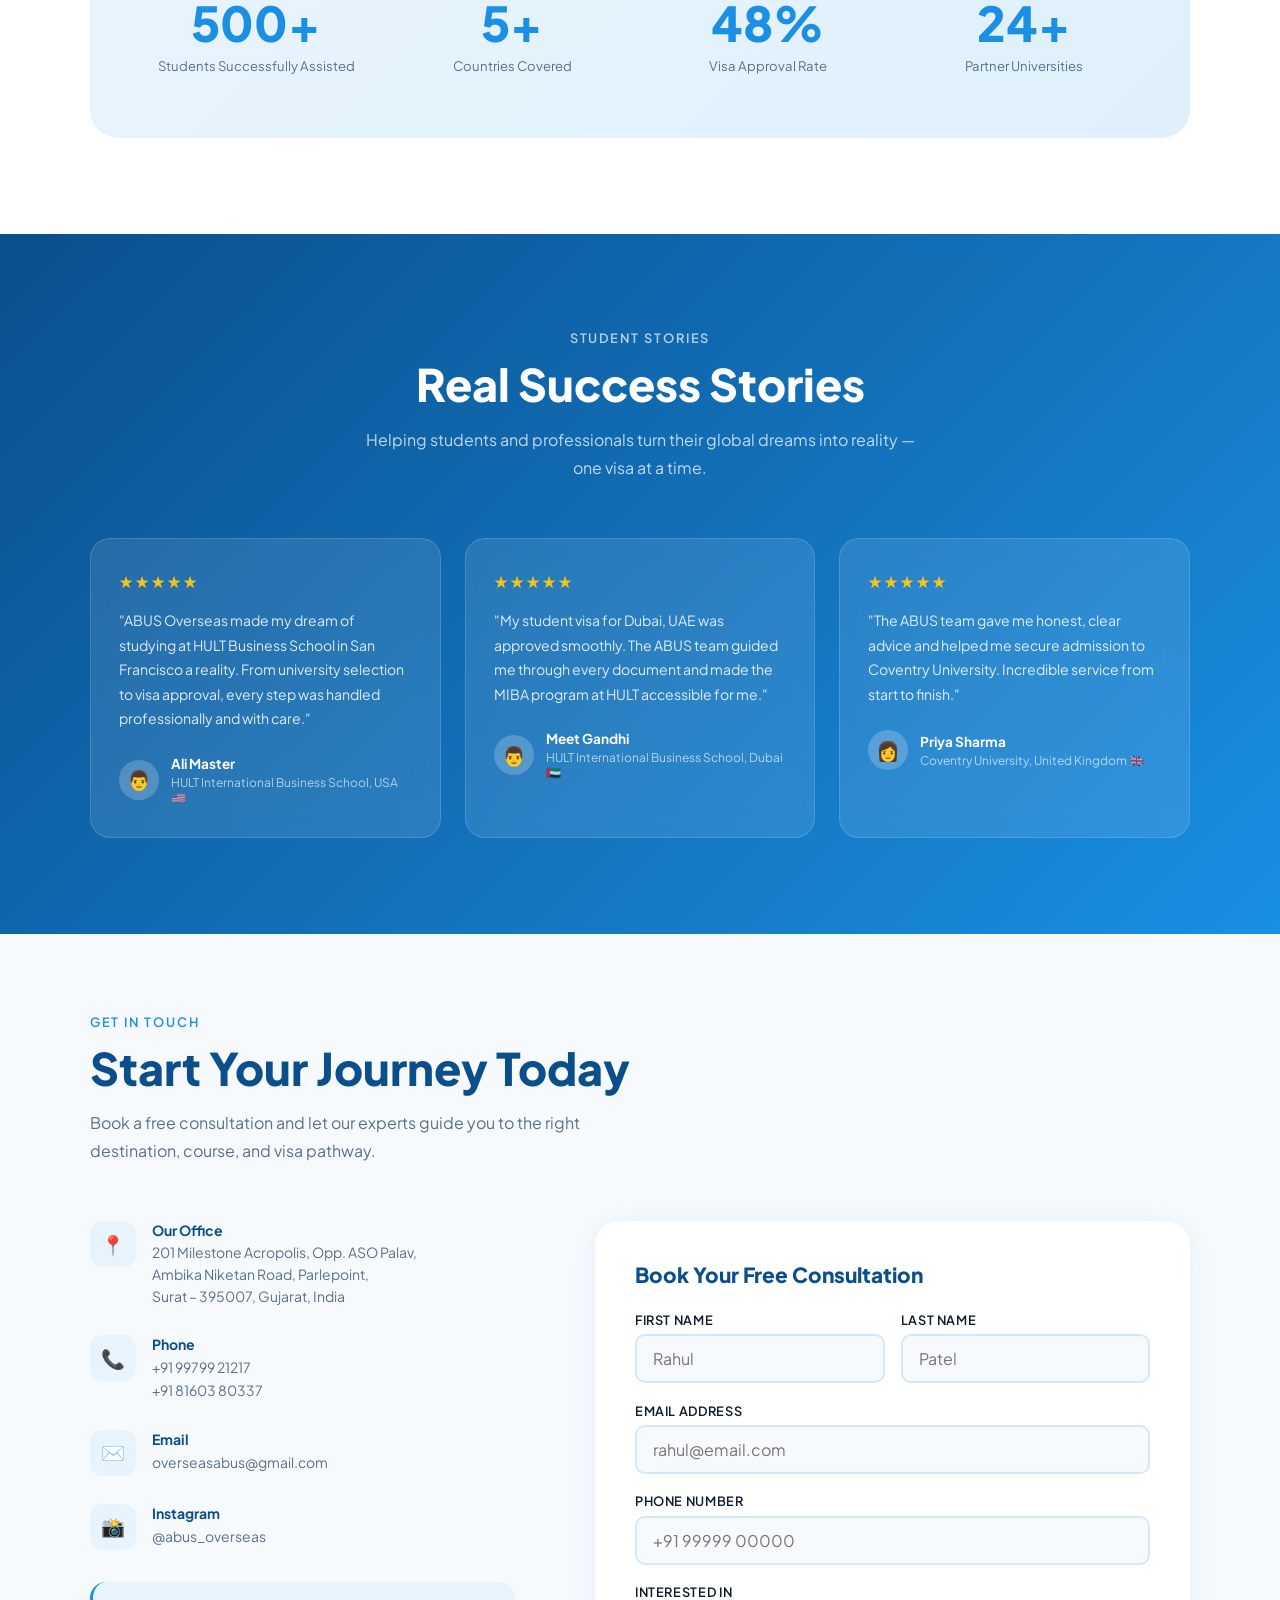
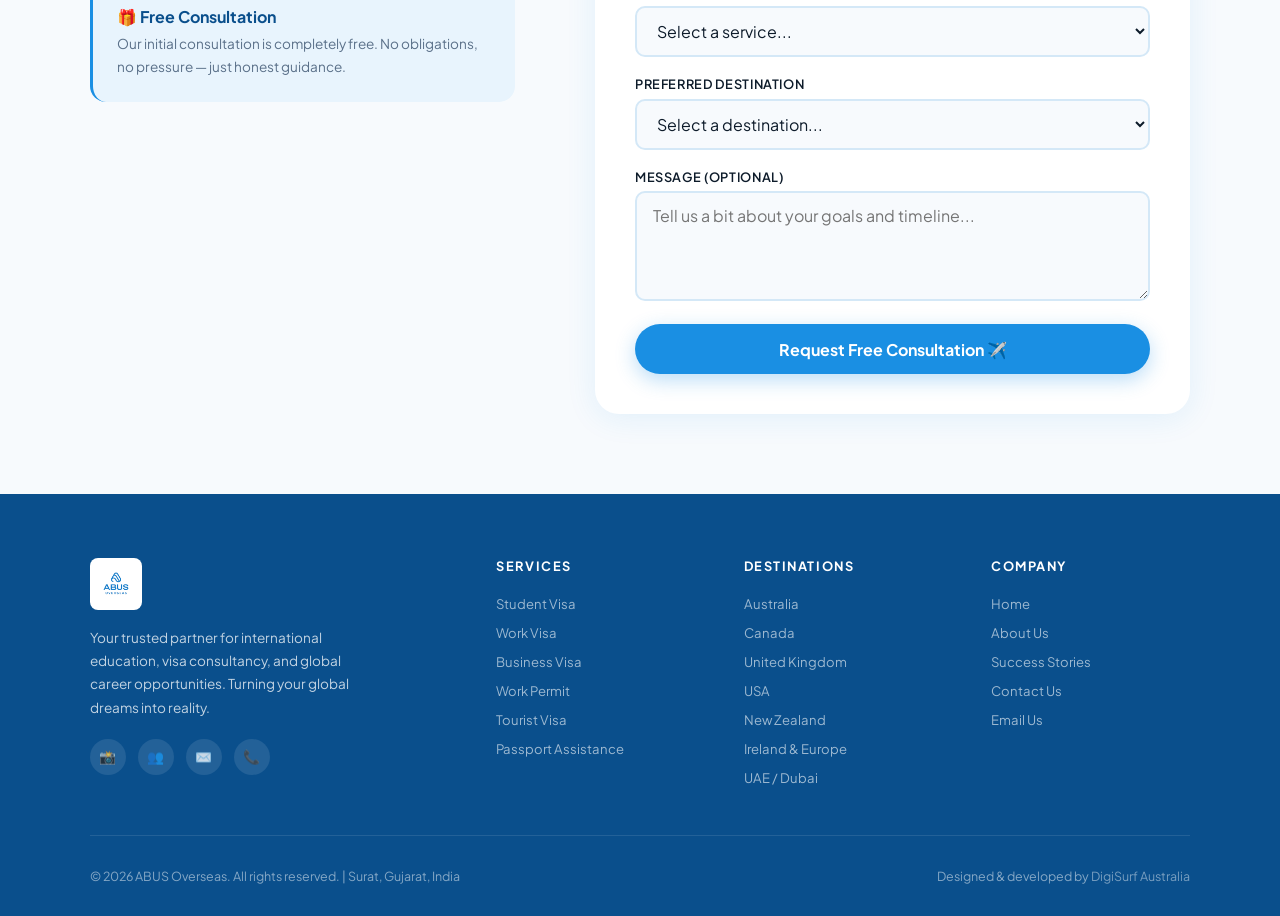
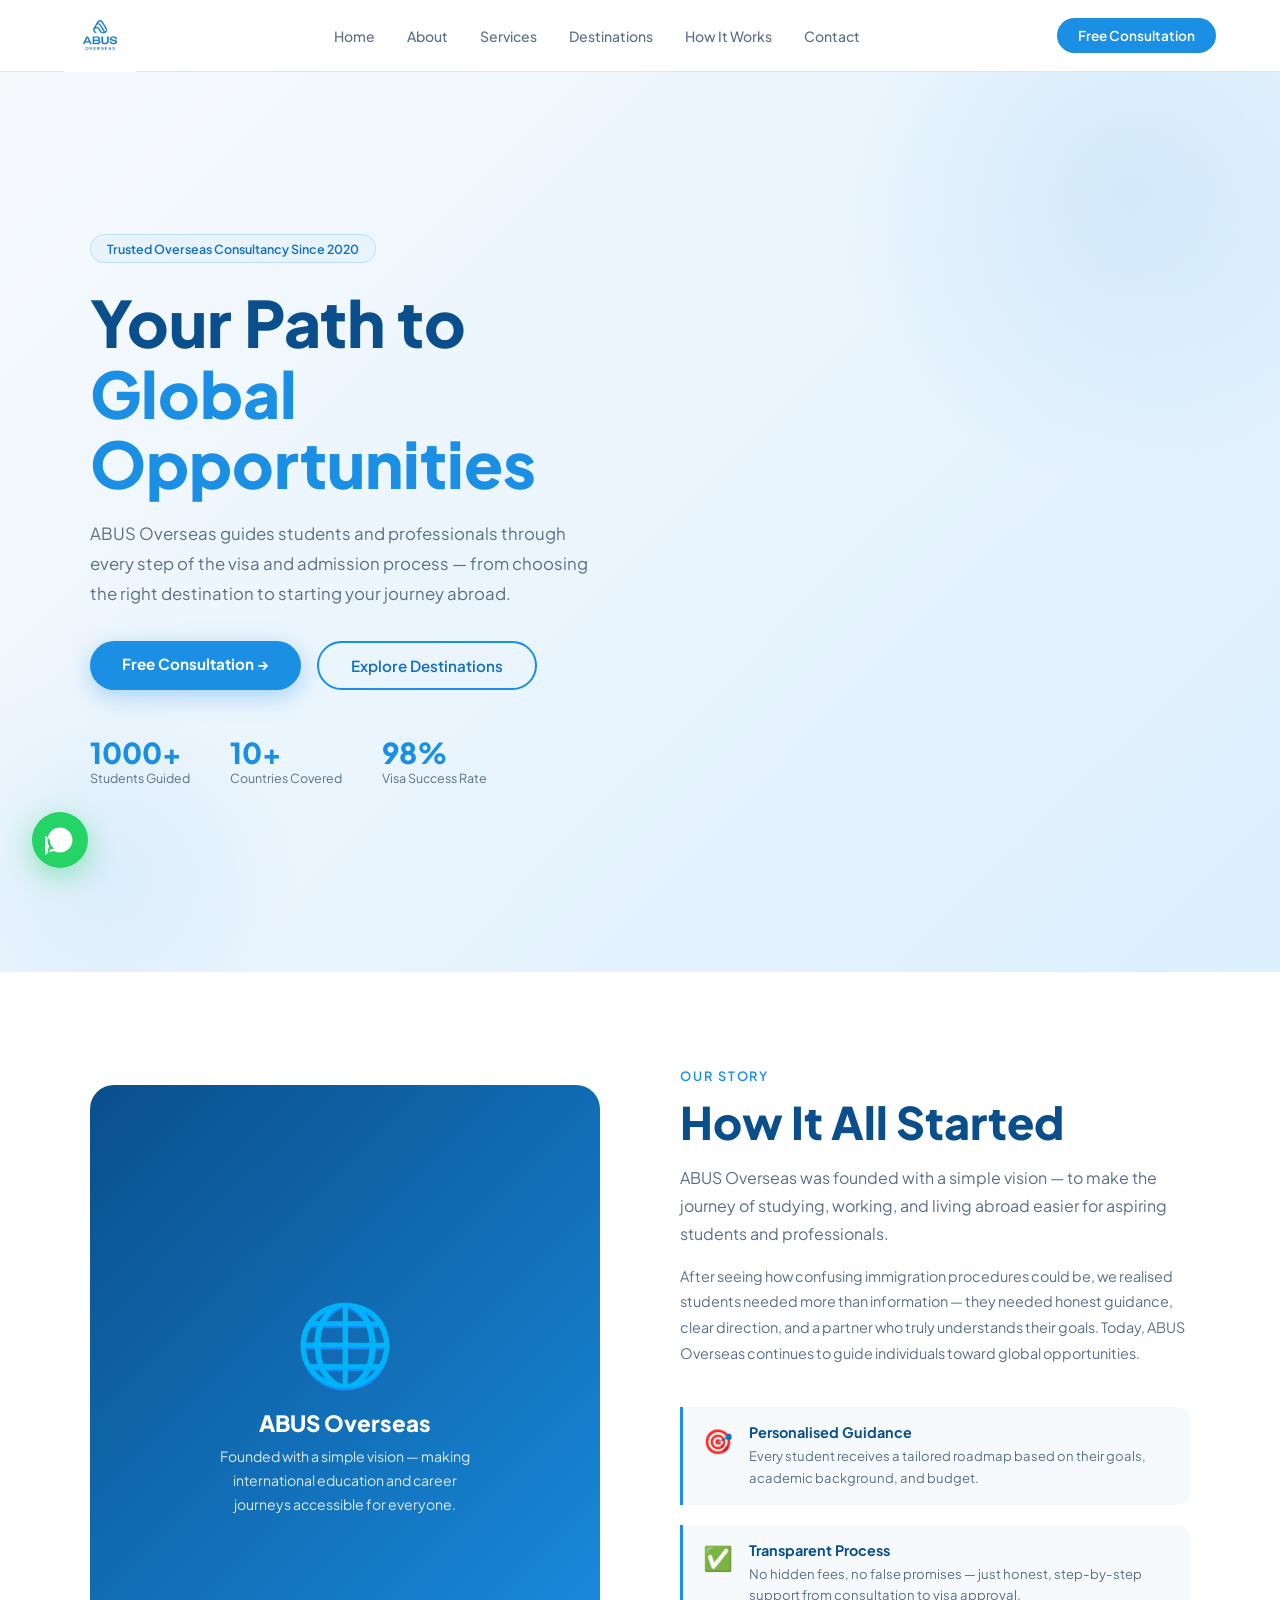
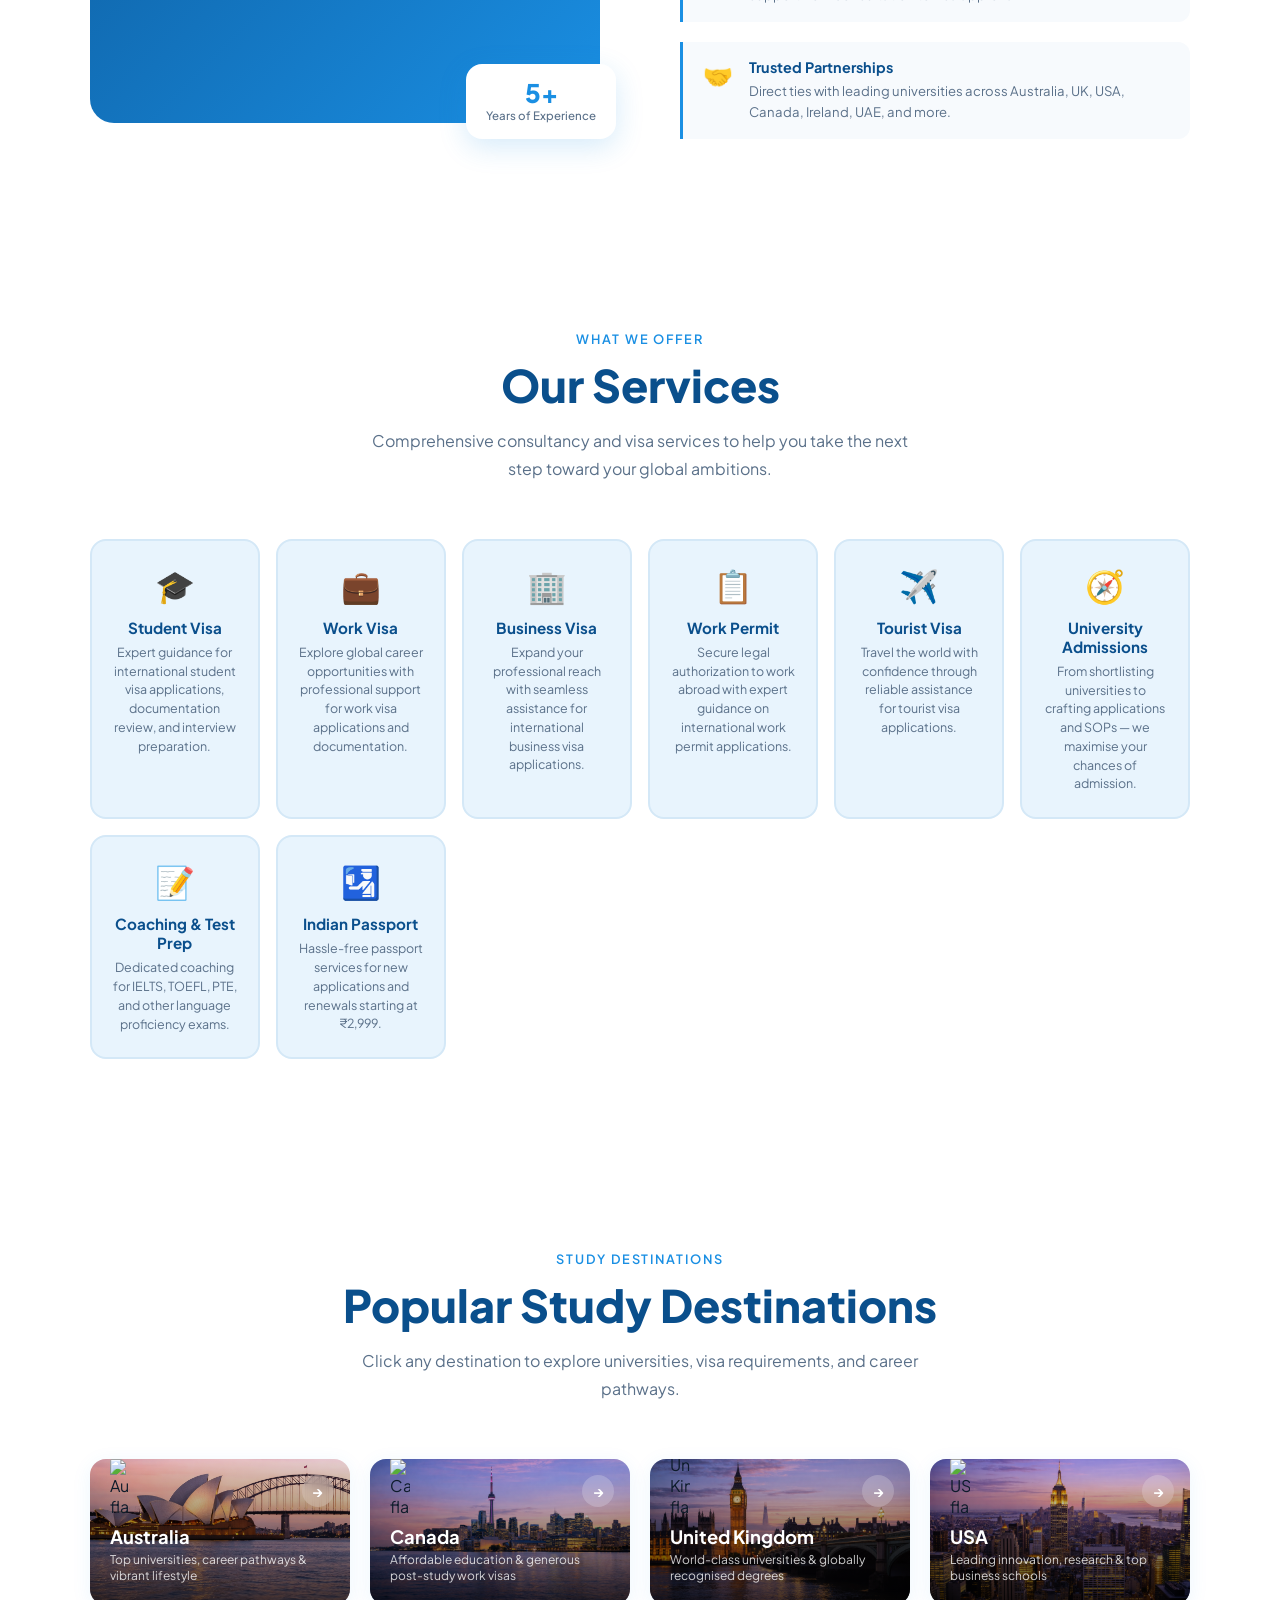
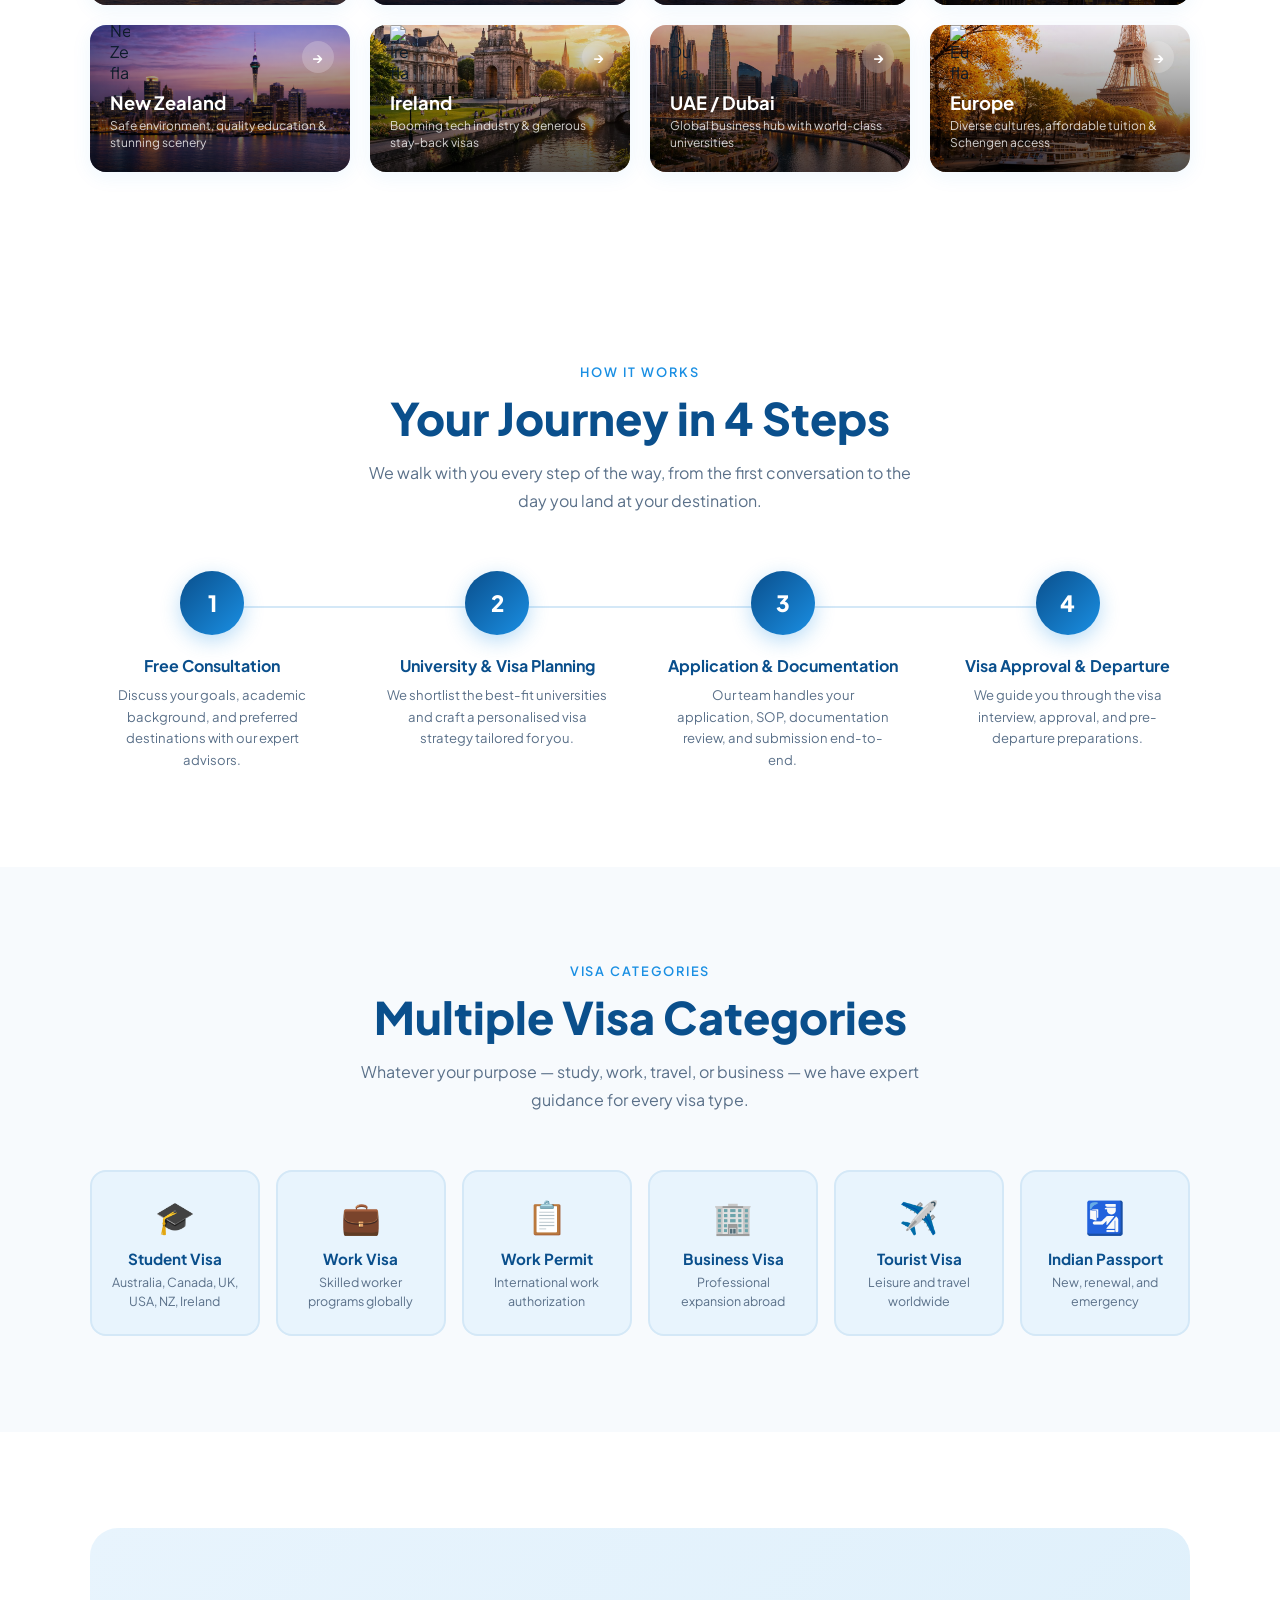
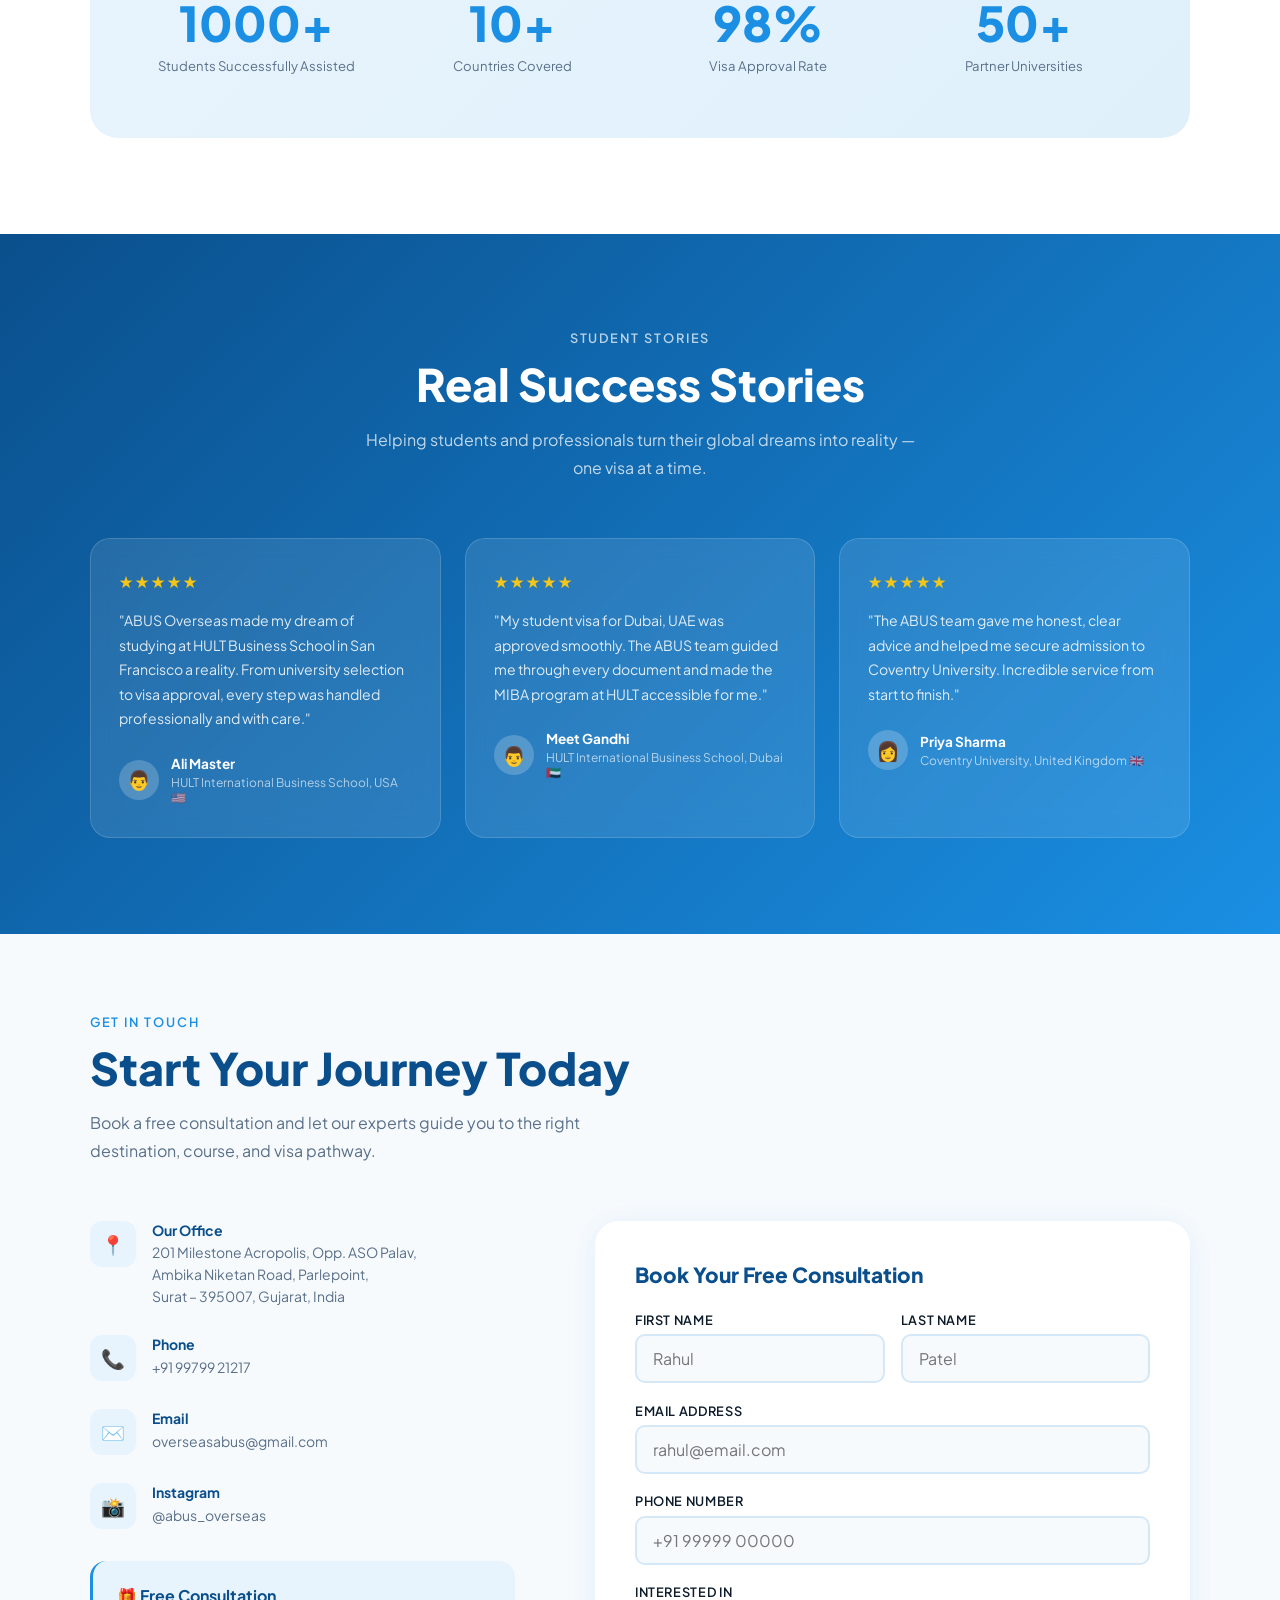
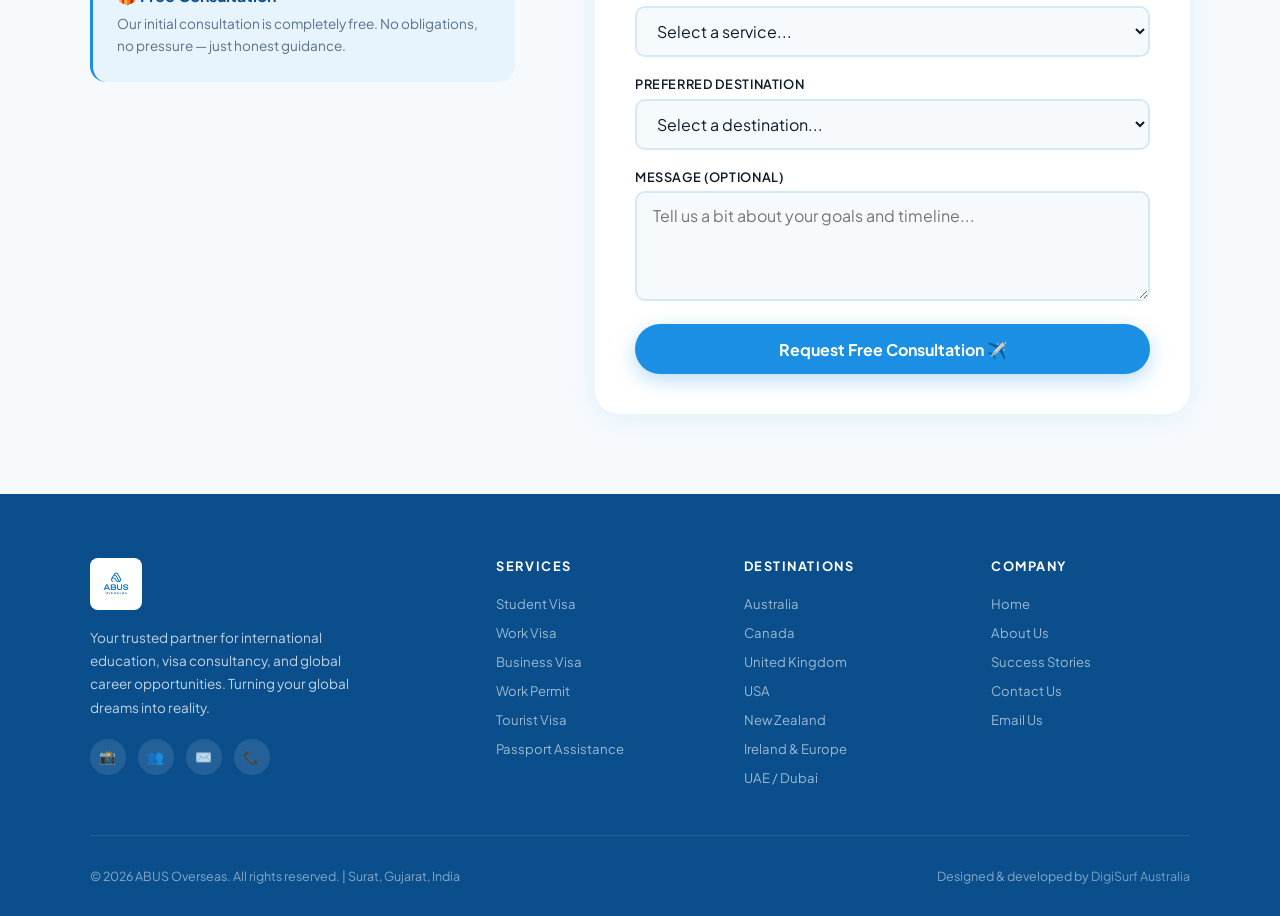
